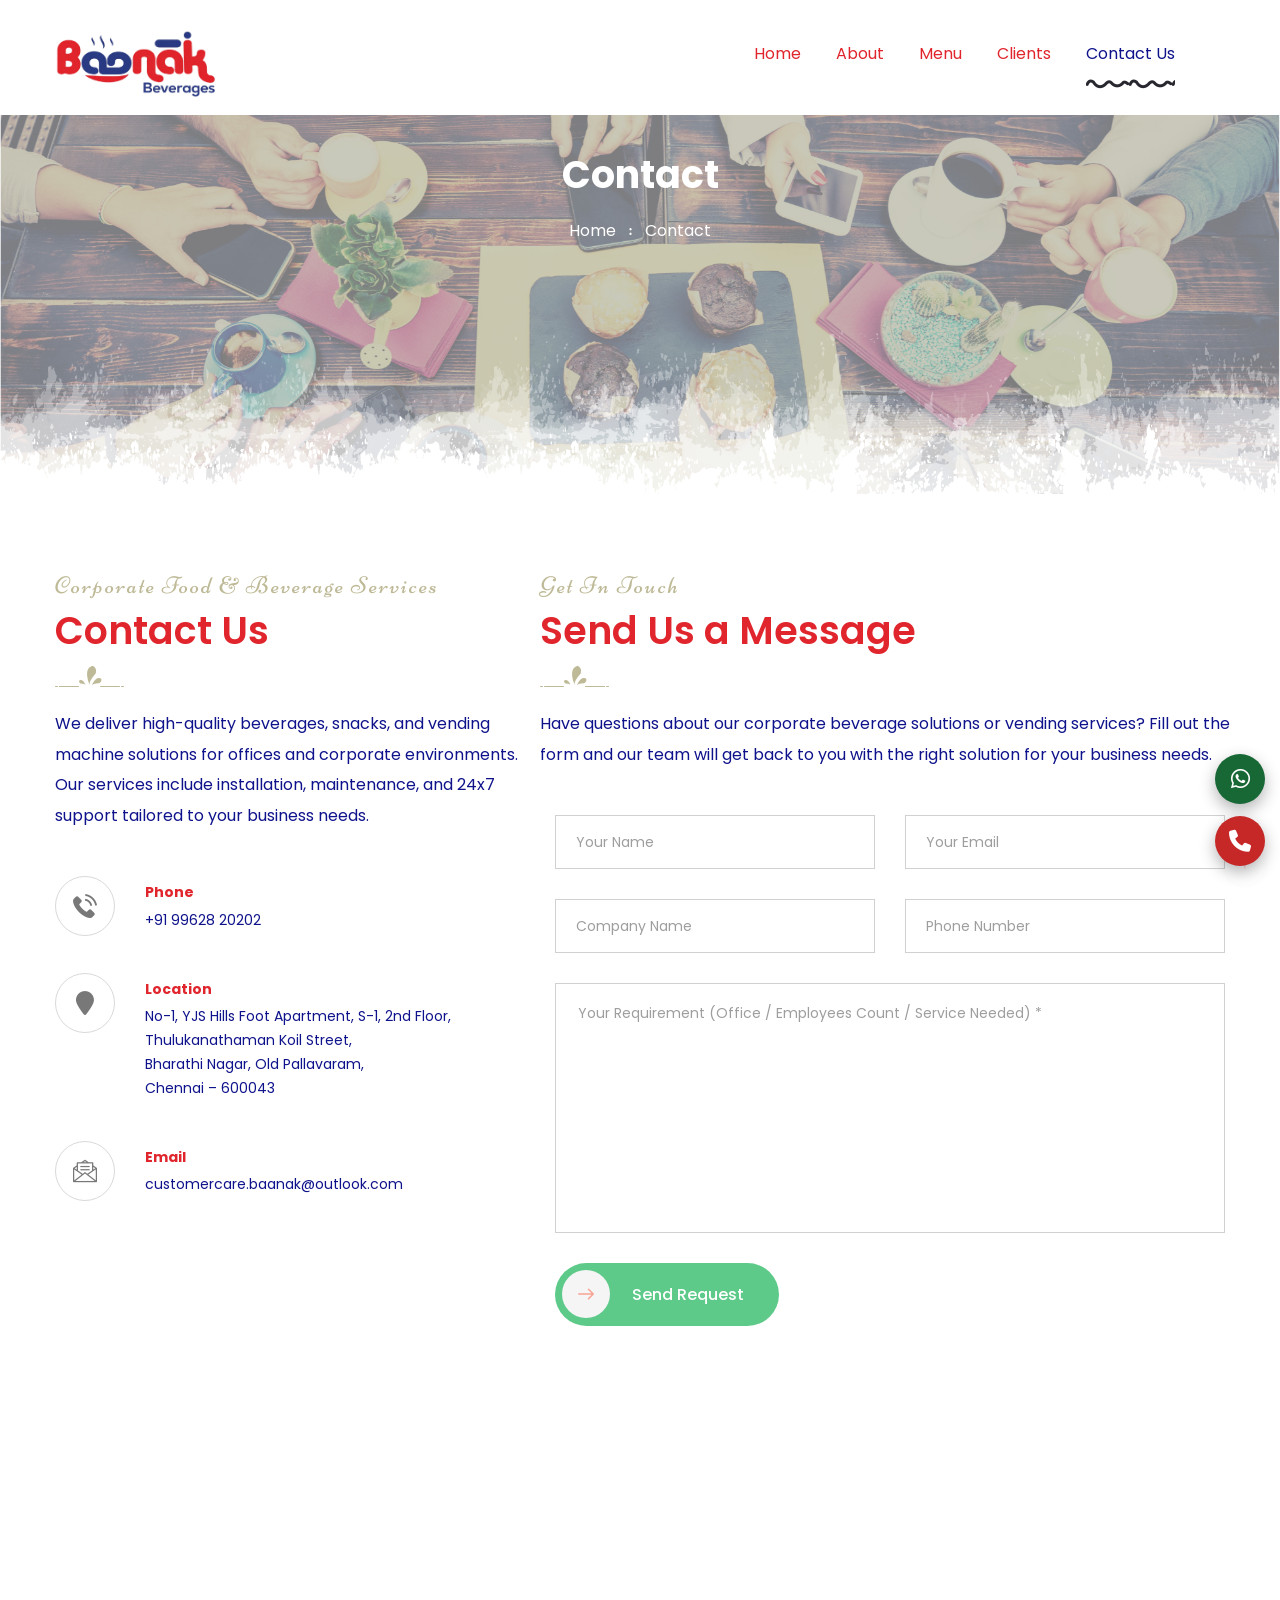
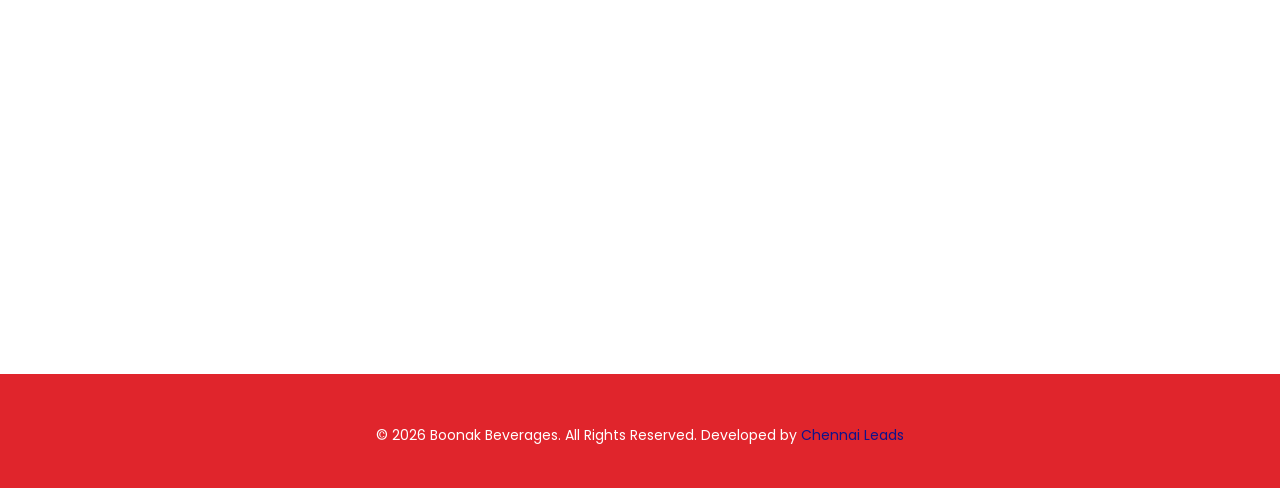
==== contact.html @ d75939b8 "first commit" ====
<!DOCTYPE html>
<html>

<!-- Mirrored from preview.designtone.xyz/html/foodily/contact.html by HTTrack Website Copier/3.x [XR&CO'2014], Thu, 09 Apr 2026 11:08:26 GMT -->
<head>
<meta charset="utf-8">
<title>Boonak Beverages</title>
<!-- Stylesheets -->
<link href="css/bootstrap.css" rel="stylesheet">
<link href="css/style.css" rel="stylesheet">
<link href="css/responsive.css" rel="stylesheet">

<link href="https://fonts.googleapis.com/css2?family=Niconne&amp;family=Poppins:wght@100;200;300;400;500;600;700;800;900&amp;family=Tangerine:wght@400;700&amp;display=swap" rel="stylesheet">

<link rel="shortcut icon" href="images/favicon.ico" type="image/x-icon">
<link rel="icon" href="images/favicon.ico" type="image/x-icon">

<!-- Responsive -->
<meta http-equiv="X-UA-Compatible" content="Boonak Beverages">
<meta name="viewport" content="width=device-width, initial-scale=1.0, maximum-scale=1.0, user-scalable=0">
<link rel="stylesheet" href="https://cdnjs.cloudflare.com/ajax/libs/font-awesome/6.5.0/css/all.min.css">
<!--[if lt IE 9]><script src="https://cdnjs.cloudflare.com/ajax/libs/html5shiv/3.7.3/html5shiv.js"></script><![endif]-->
<!--[if lt IE 9]><script src="js/respond.js"></script><![endif]-->
</head>
<style>
    .floating-contact {
  position: fixed;
  right: 15px;
  top: 90%;
  transform: translateY(-50%);
  z-index: 9999;

  display: flex;
  flex-direction: column;
  align-items: center;
  gap: 12px;
}

/* Buttons */
.contact-btn {
  width: 50px;
  height: 50px;
  border-radius: 50%;
  border: none;
  cursor: pointer;

  display: flex;
  align-items: center;
  justify-content: center;

  color: #fff;
  font-size: 22px;
  box-shadow: 0 6px 16px rgba(0,0,0,0.3);
}

.whatsapp { background: #176835; }
.call { background: #c62828; }

/* Floating Enquiry Box */
.enquiry-float {
  position: fixed;
  right: 20px;
  width: 260px;
  background: #fff;
  padding: 15px;
  border-radius: 10px;
  box-shadow: 0 10px 30px rgba(0,0,0,0.15);
  z-index: 9999;
    display: none;
}
/* Form */
.enquiry-float form h4 {
  margin-bottom: 10px;
  text-align: center;
}

.enquiry-float input,
.enquiry-float textarea {
  width: 100%;
  padding: 8px;
  margin-bottom: 8px;
  border: 1px solid #ccc;
  border-radius: 4px;
}

.enquiry-btn {
  width: 100%;
  background: #e63946;
  color: #fff;
  border: none;
  padding: 10px;
  border-radius: 5px;
  cursor: pointer;
  font-size: 15px;
}

.enquiry-btn:hover {
  background: #c92f3c;
}
	.footer-flex {
    display: flex;
    justify-content: space-between;
    align-items: center;
    flex-wrap: wrap;
}

/* Social icons inline */
.social-list {
    display: flex;
    gap: 12px;
    margin: 0;
    padding: 0;
    list-style: none;
}

/* Mobile responsive */
@media (max-width: 768px) {
    .footer-flex {
        flex-direction: column;
        text-align: center;
        gap: 10px;
    }
}
</style>
<body class="hidden-bar-wrapper">
<div class="floating-contact">

  <!-- WhatsApp -->
  <a href="https://wa.me/919962820202" target="_blank" class="contact-btn whatsapp">
    <i class="fab fa-whatsapp"></i>
  </a>

  <!-- Call -->
  <a href="tel:+919962820202 " class="contact-btn call">
    <i class="fas fa-phone"></i>
  </a>

</div>
<div class="page-wrapper">
 	
    <!-- Preloader -->
    <!-- <div class="preloader"></div> -->
 	
 	<!-- Main Header-->
    <header class="main-header header-style-one">
    	
		<!-- Header Upper -->
        <div class="header-upper">
        	<div class="auto-container clearfix">
            	
				<div class="pull-left logo-box">
					<div class="logo"><a href="index.html"><img src="images/logo1.png" alt=""
						 style="height: 70px;"
						title=""></a></div>
				</div>
				
				<div class="nav-outer clearfix">
					<!--Mobile Navigation Toggler-->
					<div class="mobile-nav-toggler"><span class="icon flaticon-menu"></span></div>
					<!-- Main Menu -->
					<nav class="main-menu navbar-expand-md">
						<div class="navbar-header">
							<!-- Toggle Button -->    	
							<button class="navbar-toggler" type="button" data-toggle="collapse" data-target="#navbarSupportedContent" aria-controls="navbarSupportedContent" aria-expanded="false" aria-label="Toggle navigation">
								<span class="icon-bar"></span>
								<span class="icon-bar"></span>
								<span class="icon-bar"></span>
							</button>
						</div>
						
						<div class="navbar-collapse collapse clearfix" id="navbarSupportedContent">
							<ul class="navigation clearfix">
								<li class=""><a href="index.html">Home</a>
								
								</li>
								<li class=""><a href="about.html">About</a>
									
								</li>
								<li class=""><a href="menu.html">Menu</a>
									
								</li>
								<li class=""><a href="client.html">Clients</a>
									
								</li>
								
								<li class="current"><a href="contact.html">Contact us</a></li>
							</ul>
						</div>
					</nav>
					
					<!-- Main Menu End-->
					<div class="outer-box clearfix">
						
						<!-- Search Btn -->
						<!-- <div class="search-box-btn search-box-outer"><span class="icon fa fa-search"></span></div> -->
						
						<!-- Nav Btn -->
						<!-- <div class="nav-btn navSidebar-button"><span class="icon flaticon-menu-2"></span></div> -->
							
					</div>
				</div>
				
            </div>
        </div>
        <!--End Header Upper-->
        
		<!-- Sticky Header  -->
        <div class="sticky-header">
            <div class="auto-container clearfix">
                <!--Logo-->
                <div class="logo pull-left">
                    <a href="index.html" title=""><img src="images/logo1.png"
						style="height: 50px;" alt="" title=""></a>
                </div>
                <!--Right Col-->
                <div class="pull-right">
                    <!-- Main Menu -->
                    <nav class="main-menu">
                        <!--Keep This Empty / Menu will come through Javascript-->
                    </nav><!-- Main Menu End-->
					
					<!-- Main Menu End-->
					<div class="outer-box clearfix">
						
						<!-- Search Btn -->
						<!-- <div class="search-box-btn search-box-outer"><span class="icon fa fa-search"></span></div> -->
						
						<!-- Nav Btn -->
						<!-- <div class="nav-btn navSidebar-button"><span class="icon flaticon-menu-2"></span></div> -->
						
					</div>
					
                </div>
            </div>
        </div><!-- End Sticky Menu -->
    
		<!-- Mobile Menu  -->
        <div class="mobile-menu">
            <div class="menu-backdrop"></div>
            <div class="close-btn"><span class="icon flaticon-multiply"></span></div>
            
            <nav class="menu-box">
                <div class="nav-logo"><a href="index.html"><img src="images/logo1.png" alt="" title=""></a></div>
                <div class="menu-outer"><!--Here Menu Will Come Automatically Via Javascript / Same Menu as in Header--></div>
            </nav>
        </div><!-- End Mobile Menu -->
	
    </header>
    <!-- End Main Header -->
	
	
	
	<!-- Page Title -->
    <section class="page-title" style="background-image: url(images/b2.png)">
		<div class="pattern-layer" style="background-image: url(images/background/pattern-7.png)"></div>
    	<div class="auto-container">
			<h2>Contact</h2>
			<ul class="page-breadcrumb">
				<li><a href="index.html">home</a></li>
				<li>Contact</li>
			</ul>
        </div>
    </section>
    <!-- End Page Title -->
	
<!-- Contact Page Section -->
<section class="contact-section" id="contact">
    <div class="auto-container">
        
        <!-- Sec Title -->
        <!-- <div class="sec-title centered">
            <div class="title">Get in touch</div>
            <h2>Let’s <span class="theme_color">Connect</span></h2>
            <div class="separate"></div>
            <div class="text">
                Partner with Boonak Beverages for premium corporate food and beverage solutions. 
                We provide vending machines, beverages, snacks, and complete refreshment services 
                to enhance your workplace experience with quality and reliability.
            </div>
        </div> -->

        <div class="row clearfix">

            <!-- Info Column -->
            <div class="title-column col-lg-5 col-md-12 col-sm-12">
                <div class="inner-column">
                    
                    <div class="sec-title">
                        <div class="title">Corporate Food & Beverage Services</div>
                        <h2>Contact Us</h2>
                        <div class="separate"></div>
                        <div class="text">
                            We deliver high-quality beverages, snacks, and vending machine solutions 
                            for offices and corporate environments. Our services include installation, 
                            maintenance, and 24x7 support tailored to your business needs.
                        </div>
                    </div>

                    <ul class="info-list">

                        <li>
                            <span class="icon flaticon-telephone"></span>
                            <strong>Phone</strong>
                            <a href="tel:+919962820202">+91 99628 20202</a>
                        </li>

                        <li>
                            <span class="icon  fa fa-map-marker"></span>
                            <strong>Location</strong>
                            <a href="#">
                                No-1, YJS Hills Foot Apartment, S-1, 2nd Floor,<br>
                                Thulukanathaman Koil Street,<br>
                                Bharathi Nagar, Old Pallavaram,<br>
                                Chennai – 600043
                            </a>
                        </li>

                        <li>
                            <span class="icon flaticon-message"></span>
                            <strong>Email</strong>
                            <a href="mailto:customercare.baanak@outlook.com">
                                customercare.baanak@outlook.com
                            </a>
                        </li>

                    </ul>
                </div>
            </div>

            <!-- Form Column -->
            <div class="form-column col-lg-7 col-md-12 col-sm-12">
                <div class="inner-column">
                    
                    <div class="contact-form">
                        <form method="post" action="#" id="contact-form">
                            <div class="row clearfix">
                                 <div class="sec-title">
    <div class="title">Get in Touch</div>
    <h2>Send Us a Message</h2>
    <div class="separate"></div>
    <div class="text">
        Have questions about our corporate beverage solutions or vending services? 
        Fill out the form and our team will get back to you with the right solution 
        for your business needs.
    </div>
</div>
                                
                                <div class="col-lg-6 col-md-6 col-sm-12 form-group">
                                    <input type="text" name="username" placeholder="Your Name" required>
                                </div>
                                
                                <div class="col-lg-6 col-md-6 col-sm-12 form-group">
                                    <input type="email" name="email" placeholder="Your Email" required>
                                </div>

                                <div class="col-lg-6 col-md-6 col-sm-12 form-group">
                                    <input type="text" name="company" placeholder="Company Name">
                                </div>

                                <div class="col-lg-6 col-md-6 col-sm-12 form-group">
                                    <input type="text" name="phone" placeholder="Phone Number">
                                </div>
                                <div class="col-lg-12 col-md-12 col-sm-12 form-group">
                                    <textarea name="message" placeholder="Your Requirement (Office / Employees Count / Service Needed) *"></textarea>
                                </div>
                                <div class="col-lg-12 col-md-12 col-sm-12 form-group">
                                    <button class="theme-btn btn-style-four clearfix">
                                        <span class="icon flaticon-arrow-pointing-to-right"></span>
                                        Send Request
                                    </button>
                                </div>
                                
                            </div>
                        </form>
                    </div>

                </div>
            </div>

        </div>
    </div>
</section>
<!-- End Contact Page Section -->
	<!-- Map Section -->
	<section class="contact-map-section">
		<div class="auto-container">
			<!-- Map Boxed -->
			<div class="map-boxed">
				<!--Map Outer-->
				<div class="map-outer">
<iframe src="https://www.google.com/maps/embed?pb=!1m18!1m12!1m3!1d3888.094771220414!2d80.15531687507638!3d12.965787187349052!2m3!1f0!2f0!3f0!3m2!1i1024!2i768!4f13.1!3m3!1m2!1s0x3a525f004f7a8645%3A0xdd3b87d4da1473db!2sYJS%20Foot%20Hills!5e0!3m2!1sen!2sin!4v1775739460898!5m2!1sen!2sin" width="600" height="450" style="border:0;" allowfullscreen="" loading="lazy" referrerpolicy="no-referrer-when-downgrade"></iframe>				</div>
			</div>
		</div>
	</section>
	<!-- End Map Section -->
	
	
	
	<!-- Main Footer -->
    <footer class="main-footer">
    
    <!-- <div class="pattern-layer-one" style="background-image: url(images/resource/footer-pattern-1.png)"></div>
    <div class="pattern-layer-two" style="background-image: url(images/resource/footer-pattern-2.png)"></div>
    <div class="pattern-layer-three" style="background-image: url(images/background/pattern-6.png)"></div> -->

    <div class="auto-container">
        
        <div class="widgets-section">

            <div class="footer-bottom">

                <div class="footer-flex">

                    <!-- Left Side -->
                    <div style="text-align: center; width: 100%; padding: 15px 0; color: white;" >
    &copy; <span id="year"></span> Boonak Beverages. All Rights Reserved. Developed by 
    <a href="https://chennaileads.com/" target="_blank" style="color: #0f138b; text-decoration: none;">
        Chennai Leads
    </a>
</div>

                    <!-- Right Side -->
                    <!-- <div class="social-widget">
                        <ul class="social-list">
                            <li ><a href="#"><span class="icon fa fa-facebook"></span></a></li>
                            <li><a href="#"><span class="icon fa fa-twitter"></span></a></li>
                            <li><a href="#"><span class="icon fa fa-instagram"></span></a></li>
                            <li><a href="#"><span class="icon fa fa-dribbble"></span></a></li>
                        </ul>
                    </div> -->

                </div>

            </div>

        </div>
        
    </div>
</footer>
<script>
  document.getElementById("year").textContent = new Date().getFullYear();
</script>
	<!-- End Main Footer -->
	
</div>
<!--End pagewrapper-->



<!--Scroll to top-->
<div class="scroll-to-top scroll-to-target" data-target="html"><span class="fa fa-arrow-up"></span></div>

<script src="js/jquery.js"></script>
<script src="js/popper.min.js"></script>
<script src="js/bootstrap.min.js"></script>
<script src="js/jquery.fancybox.js"></script>
<script src="js/appear.js"></script>
<script src="js/parallax.min.js"></script>
<script src="js/tilt.jquery.min.js"></script>
<script src="js/jquery.paroller.min.js"></script>
<script src="js/owl.js"></script>
<script src="js/wow.js"></script>
<script src="js/validate.js"></script>
<script src="js/nav-tool.js"></script>
<script src="js/jquery-ui.js"></script>
<script src="js/script.js"></script>
  <script>
  const toggleBtn = document.getElementById("callToggle");
  const enquiryBox = document.getElementById("enquiryBox");

  toggleBtn.addEventListener("click", () => {
    enquiryBox.style.display =
      enquiryBox.style.display === "block" ? "none" : "block";
  });

  document.addEventListener("click", (e) => {
    if (!e.target.closest(".floating-contact")) {
      enquiryBox.style.display = "none";
    }
  });
  toggleBtn.addEventListener("click", () => {
  enquiryBox.classList.toggle("show");
});
</script>
</body>

<!-- Mirrored from preview.designtone.xyz/html/foodily/contact.html by HTTrack Website Copier/3.x [XR&CO'2014], Thu, 09 Apr 2026 11:08:26 GMT -->
</html>
---- css/style.css ----
/* Foodily HTML Template */

/* Import Files */

@import url('global.css');
@import url('header.css');
@import url('font-awesome.css');
@import url('flaticon.css');
@import url('animate.css');
@import url('owl.css');
@import url('animation.css');
@import url('jquery-ui.css');
@import url('jquery.fancybox.min.css');
@import url('jquery.mCustomScrollbar.min.css');

/*** 

====================================================================
	Search Popup
====================================================================

***/


.search-popup{
	position: fixed;
	left: 0;
	top: 0;
	height: 100vh;
	width: 100%;
	z-index: 99999;
	margin-top: -540px;
	transform: translateY(-100%);
	background-color: rgba(0,0,0,0.90);
    -webkit-transition: all 500ms cubic-bezier(0.860, 0.000, 0.070, 1.000);
    -moz-transition: all 500ms cubic-bezier(0.860, 0.000, 0.070, 1.000);
    -o-transition: all 500ms cubic-bezier(0.860, 0.000, 0.070, 1.000);
    transition: all 1500ms cubic-bezier(0.860, 0.000, 0.070, 1.000);
    -webkit-transition-timing-function: cubic-bezier(0.860, 0.000, 0.070, 1.000);
    -moz-transition-timing-function: cubic-bezier(0.860, 0.000, 0.070, 1.000);
    -o-transition-timing-function: cubic-bezier(0.860, 0.000, 0.070, 1.000);
    transition-timing-function: cubic-bezier(0.860, 0.000, 0.070, 1.000);
}

.sidenav-bar-visible .search-popup{
	width: 80%;
}

.search-popup:before{
	position: absolute;
	left: 0;
	top: 100%;
	width: 100%;
	height: 560px;
	background-image: url(../images/icons/waves-shape.png);
	background-repeat: no-repeat;
	background-position: center;
	background-size: cover;
	margin-top: 0px;
	content: "";
}

.search-active .search-popup{
	transform: translateY(0%);
	margin-top: 0;
}

.search-popup .close-search{
	position: absolute;
	left: 0;
	right: 0;
	top: 75%;
	margin: 0 auto;
	margin-top: -200px;
	border-radius: 50%;
	text-align: center;
	background-color: #E0252C;
	width: 70px;
	cursor:pointer;
	box-shadow: 0 0 10px rgba(0,0,0,0.05);
	border-bottom: 3px solid #ffffff;
	-webkit-transition: all 500ms ease;
	-moz-transition: all 500ms ease;
	-ms-transition: all 500ms ease;
	-o-transition: all 500ms ease;
	transition: all 500ms ease;
	opacity: 0;
	visibility: hidden;
}

.search-popup .close-search span{
	position: relative;
	display: block;
	height: 70px;
	width: 70px;
	font-size: 30px;
	line-height: 70px;
	color: #ffffff;
}

.search-active .search-popup .close-search{
	visibility: visible;
	opacity: 1;
	top: 50%;
	-webkit-transition-delay: 1500ms;
	-moz-transition-delay: 1500ms;
	-ms-transition-delay: 1500ms;
	-o-transition-delay: 1500ms;
	transition-delay: 1500ms;
}

.search-popup form{
	position: absolute;
	max-width: 700px;
	top: 50%;
	left: 15px;
	right: 15px;
	margin:-35px auto 0;
	transform: scaleX(0);
	transform-origin: center;
	background-color: #111111;
	-webkit-transition: all 300ms ease;
	-moz-transition: all 300ms ease;
	-ms-transition: all 300ms ease;
	-o-transition: all 300ms ease;
	transition: all 300ms ease;
}

.search-active .search-popup form{
	transform: scaleX(1);
	-webkit-transition-delay: 1200ms;
	-moz-transition-delay: 1200ms;
	-ms-transition-delay: 1200ms;
	-o-transition-delay: 1200ms;
	transition-delay: 1200ms;
}

.search-popup .form-group{
	position:relative;
	margin:0px;	
	overflow: hidden;
}

.search-popup .form-group input[type="text"],
.search-popup .form-group input[type="search"]{
	position:relative;
	display:block;
	font-size:18px;
	line-height: 50px;
	color:#000000;
	height:70px;
	width:100%;
	padding: 10px 30px;
	background-color: #ffffff;
	-webkit-transition:all 500ms ease;
	-moz-transition:all 500ms ease;
	-ms-transition:all 500ms ease;
	-o-transition:all 500ms ease;
	transition:all 500ms ease;
	font-weight:500;
	text-transform:capitalize;
}

.search-popup .form-group input[type="submit"],
.search-popup .form-group button{
	position:absolute;
	right:30px;
	top:0px;
	height:70px;
	line-height: 70px;
	background: transparent;
	text-align:center;
	font-size:24px;
	color:#000000;
	padding: 0;
	cursor:pointer;
	-webkit-transition:all 500ms ease;
	-moz-transition:all 500ms ease;
	-ms-transition:all 500ms ease;
	-o-transition:all 500ms ease;
	transition:all 500ms ease;
}

.search-popup .form-group input[type="submit"]:hover,
.search-popup .form-group button:hover{
	color: #000000;
}

.search-popup input::placeholder,
.search-popup textarea::placeholder{
	color:#000000;
}

.search-popup .close-search.style-two{
	position: absolute;
	right: 25px;
	left: auto;
	color:#ffffff;
	width:auto;
	height:auto;
	top:25px;
	margin:0px;
	border:none;
	background:none !important;
	box-shadow:none !important;
	-webkit-transition:all 500ms ease;
	-moz-transition:all 500ms ease;
	-ms-transition:all 500ms ease;
	-o-transition:all 500ms ease;
	transition:all 500ms ease;
}

.search-popup .close-search.style-two span{
	font-size:20px;
	color:#ffffff;
}

/*** 

====================================================================
	Banner Section
====================================================================

***/

.banner-section{
	position:relative;
	overflow:hidden;
}

.banner-section .pattern-layer{
	position:absolute;
	left:0px;
	bottom:0px;
	width:100%;
	height:164px;
	z-index:2;
	background-repeat:repeat-x;
}

.banner-section .slide{
	position:relative;
	overflow:hidden;
	padding-top:150px;
	padding-bottom:0px;
	/* background-color:#ceba20; */
		background-image: url(/images/slider2.png);

}

.banner-section .slide.style-two{
		/* background-color:#a79bac; */
	/* background-image: url(/images/slider1.png); */
}

.banner-section .icon-layer-one{
	position: absolute;
    right: 0px;
    top: 0px;
    width: 312px;
    height: 274px;
	opacity:0;
	transform: translateX(300px);
    background-position: center bottom;
    background-repeat: no-repeat;
	background-size:cover;
	transition: all 900ms ease;
    -moz-transition: all 900ms ease;
    -webkit-transition: all 900ms ease;
    -ms-transition: all 900ms ease;
    -o-transition: all 900ms ease;
}

.banner-section .active .icon-layer-one{
	opacity:1;
	transform: translateX(0px);
}

.banner-section .icon-layer-two{
	position: absolute;
    left: 50px;
    bottom: 100px;
    width: 300px;
    height: 285px;
	opacity:0;
	transform: translateX(-300px);
    background-position: center bottom;
    background-repeat: no-repeat;
	transition: all 900ms ease;
    -moz-transition: all 900ms ease;
    -webkit-transition: all 900ms ease;
    -ms-transition: all 900ms ease;
    -o-transition: all 900ms ease;
}

.banner-section .active .icon-layer-two{
	opacity:1;
	transform: translateX(0px);
	transition-delay: 500ms;
}

.banner-section .icon-layer-three{
	position: absolute;
    right: 0px;
    top: -50px;
    width: 177px;
    height: 213px;
	opacity:0;
	transform: translateX(-300px);
    background-position: center bottom;
    background-repeat: no-repeat;
	background-size:cover;
	transition: all 900ms ease;
    -moz-transition: all 900ms ease;
    -webkit-transition: all 900ms ease;
    -ms-transition: all 900ms ease;
    -o-transition: all 900ms ease;
}

.banner-section .active .icon-layer-three{
	opacity:1;
	transform: translateX(0px);
	transition-delay: 500ms;
}

.banner-section .content-column{
	position:relative;
}

.banner-section .content-column .inner-column{
	position:relative;
	padding-top:50px;
}

.banner-section .content-column h1{
	position:relative;
	color:#ffffff;
	font-weight:400;
	line-height:1.1em;
	opacity: 0;
	transform: scaleY(0);
	transform-origin: top;
	font-family: 'LillyBelle';
	-webkit-transition: all 1000ms ease;
	-moz-transition: all 100ms ease;
	-ms-transition: all 1000ms ease;
	-o-transition: all 1000ms ease;
	transition: all 1000ms ease;
}

.banner-section .content-column h1 .first-letter{
	display:block;
}

.banner-section .content-column h1 .second-letter{
	display:block;
}

.banner-section .active .content-column h1{
	opacity: 1;
	transform: scaleY(1);
	-webkit-transition-delay: 600ms;
	-moz-transition-delay: 600ms;
	-ms-transition-delay: 600ms;
	-o-transition-delay: 600ms;
	transition-delay: 600ms;
}

.banner-section .content-column .text{
	color:#ffffff;
	font-size:14px;
	margin-top:20px;
	margin-bottom:30px;
	font-weight:400;
	opacity: 0;
	transform: scaleY(0);
	transform-origin: top;
	-webkit-transition: all 1000ms ease;
	-moz-transition: all 100ms ease;
	-ms-transition: all 1000ms ease;
	-o-transition: all 1000ms ease;
	transition: all 1000ms ease;
}

.banner-section .active .content-column .text{
	opacity: 1;
	transform: scaleY(1);
	-webkit-transition-delay: 900ms;
	-moz-transition-delay: 900ms;
	-ms-transition-delay: 900ms;
	-o-transition-delay: 900ms;
	transition-delay: 900ms;
}

.banner-section .content-column .btns-box{
	margin-top:35px;
	opacity: 0;
	margin-bottom:90px;
	transform: scaleY(0);
	transform-origin: top;
	-webkit-transition: all 1000ms ease;
	-moz-transition: all 100ms ease;
	-ms-transition: all 1000ms ease;
	-o-transition: all 1000ms ease;
	transition: all 1000ms ease;
}

.banner-section .active .content-column .btns-box{
	opacity: 1;
	transform: scaleY(1);
	-webkit-transition-delay: 1200ms;
	-moz-transition-delay: 1200ms;
	-ms-transition-delay: 1200ms;
	-o-transition-delay: 1200ms;
	transition-delay: 1200ms;
}

.banner-section .content-column .theme-btn{
	margin-right:15px;
}

.banner-section .content-column .icons-box{
	position:relative;
	opacity:0;
	transform: scaleY(0);
	transform-origin: top;
	-webkit-transition: all 1000ms ease;
	-moz-transition: all 100ms ease;
	-ms-transition: all 1000ms ease;
	-o-transition: all 1000ms ease;
	transition: all 1000ms ease;
}

.banner-section .content-column .icons-box img{
	position:relative;
	width:auto;
}

.banner-section .active .content-column .icons-box{
	opacity: 1;
	transform: scaleY(1);
	-webkit-transition-delay: 1500ms;
	-moz-transition-delay: 1500ms;
	-ms-transition-delay: 1500ms;
	-o-transition-delay: 1500ms;
	transition-delay: 1500ms;
}

.banner-section .image-column{
	position:relative;
}

.banner-section .image-column .inner-column{
	position:relative;
}

.banner-section .image-column .image{
	position:relative;
}

.banner-section .image-column .image img{
	/* max-width:inherit;
	width:auto; */
}

.banner-section .owl-dots{
	display: block;
	position: absolute;
	left: 0px;
	right: 0px;
	bottom: 140px;
	text-align:center;
	counter-reset:slides-num;
}

.banner-section .owl-dots .owl-dot{
	position:relative;
	display: inline-block;
	vertical-align: top;
	margin-left:28px;
	counter-increment: slides-num;
}

.banner-section .owl-dots .owl-dot span{
	position: relative;
	content:"0" counter(slides-num) "";
	display: block;
	font-size: 18px;
	font-weight: 600;
	color: #f6f0c8;
	opacity:0.30;
	padding-bottom:5px;
	-webkit-transition:all 0.3s ease;
	-moz-transition:all 0.3s ease;
	-ms-transition:all 0.3s ease;
	-o-transition:all 0.3s ease;
	transition:all 0.3s ease;
	font-family: 'LillyBelle';
}

.banner-section .owl-dots .owl-dot:after{
	position:absolute;
	content:'/';
	right:-17px;
	top:-1px;
	color:#d6d1ad;
	-webkit-transition:all 0.3s ease;
	-moz-transition:all 0.3s ease;
	-ms-transition:all 0.3s ease;
	-o-transition:all 0.3s ease;
	transition:all 0.3s ease;
}

.banner-section .owl-dots .owl-dot:last-child::after{
	display:none;
}

.banner-section .owl-dots .owl-dot span:before{
	position: relative;
	content:"0" counter(slides-num) "";
}

.banner-section .owl-dots .owl-dot:hover span,
.banner-section .owl-dots .owl-dot.active span{
	color: #ffffff;
	opacity:1;
}

.banner-section .owl-nav{
	position:absolute;
	left:0px;
	top:50%;
	z-index:99999;
	width:100%;
	opacity:0;
	margin-top:-10px;
	transition:all 0.3s ease;
	-moz-transition:all 0.3s ease;
	-webkit-transition:all 0.3s ease;
	-ms-transition:all 0.3s ease;
	-o-transition:all 0.3s ease;
}

.banner-section:hover .owl-nav{
	opacity:1;
}

.banner-section .owl-nav .owl-prev{
	position:absolute;
	left:20px;
	width:60px;
	height:60px;
	color:#ffffff;
	line-height:56px;
	font-size:24px;
	text-align:center;
	border-radius:50px;
	transition:all 500ms ease;
	-moz-transition:all 500ms ease;
	-webkit-transition:all 500ms ease;
	-ms-transition:all 500ms ease;
	-o-transition:all 500ms ease;
	border:2px solid rgba(255,255,255,0.60);
}

.banner-section .owl-nav .owl-next{
	position:absolute;
	right:20px;
	color:#ffffff;
	font-size:24px;
	width:60px;
	height:60px;
	color:#ffffff;
	line-height:56px;
	border-radius:50px;
	text-align:center;
	transition:all 500ms ease;
	-moz-transition:all 500ms ease;
	-webkit-transition:all 500ms ease;
	-ms-transition:all 500ms ease;
	-o-transition:all 500ms ease;
	border:2px solid rgba(255,255,255,0.60);
}

.banner-section .owl-nav .owl-prev:hover,
.banner-section .owl-nav .owl-next:hover{
	color:#222222;
	border-color:#ffffff;
	background-color:#ffffff;
}

/*** 

====================================================================
	Banner Section Two
====================================================================

***/

.banner-section-two{
	position:relative;
	overflow:hidden;
	background: #000000;
	background: -webkit-linear-gradient(to right, #000000 0%, #5F281C 75%);
	background: -moz-linear-gradient(to right, #000000 0%, #5F281C 75%);
	background: linear-gradient(to right, #000000 0%, #5F281C 75%);
}

.banner-section-two .pattern-layer{
	position:absolute;
	left:0px;
	bottom:0px;
	width:100%;
	height:164px;
	z-index:1;
	background-repeat:repeat-x;
}

.banner-section-two .slide{
	position:relative;
	overflow:hidden;
	padding-top:190px;
	padding-bottom:200px;
}

.banner-section-two .shadow-layer{
	position:absolute;
	right:0px;
	bottom:0px;
	width:100%;
	height:100%;
	z-index:1;
	background-position:right bottom;
	background-repeat:no-repeat;
}

.banner-section-two .slide-middle-text{
	position:absolute;
	left:130px;
	right:0px;
	opacity:0.03;
	color:#ffffff;
	line-height:1em;
	font-size:500px; 
	text-align:center;
	font-family: 'LillyBelle';
}

.banner-section-two .icon-layer-one{
	position: absolute;
    left: 0px;
    top: 140px;
    width: 213px;
    height: 178px;
	opacity:0;
	transform: translateX(-300px);
    background-position: center bottom;
    background-repeat: no-repeat;
	background-size:cover;
	transition: all 900ms ease;
    -moz-transition: all 900ms ease;
    -webkit-transition: all 900ms ease;
    -ms-transition: all 900ms ease;
    -o-transition: all 900ms ease;
}

.banner-section-two .active .icon-layer-one{
	opacity:1;
	transform: translateX(0px);
}

.banner-section-two .icon-layer-two{
	position: absolute;
    right: 50px;
    bottom: -150px;
    width: 256px;
    height: 483px;
	opacity:0;
	transform: translateX(300px);
    background-position: center bottom;
    background-repeat: no-repeat;
	background-size:cover;
	transition: all 900ms ease;
    -moz-transition: all 900ms ease;
    -webkit-transition: all 900ms ease;
    -ms-transition: all 900ms ease;
    -o-transition: all 900ms ease;
}

.banner-section-two .active .icon-layer-two{
	opacity:1;
	transform: translateX(0px);
	transition-delay: 500ms;
}

.banner-section-two .content-column{
	position:relative;
	z-index:2;
}

.banner-section-two .content-column .inner-column{
	position:relative;
	padding-top:170px;
}

.banner-section-two .content-column .title{
	position:relative;
	color:#ffffff;
	font-weight:400;
	opacity: 0;
	font-size:24px;
	margin-bottom:20px;
	letter-spacing:6px;
	transform: scaleY(0);
	transform-origin: top;
	font-family: 'Niconne', cursive;
	-webkit-transition: all 1000ms ease;
	-moz-transition: all 100ms ease;
	-ms-transition: all 1000ms ease;
	-o-transition: all 1000ms ease;
	transition: all 1000ms ease;
}

.banner-section-two .active .content-column .title{
	opacity: 1;
	transform: scaleY(1);
	-webkit-transition-delay: 300ms;
	-moz-transition-delay: 300ms;
	-ms-transition-delay: 300ms;
	-o-transition-delay: 300ms;
	transition-delay: 300ms;
}

.banner-section-two .content-column h1{
	position:relative;
	color:#ffffff;
	font-weight:600;
	line-height:1em;
	opacity: 0;
	font-size:72px;
	padding-bottom:30px;
	transform: scaleY(0);
	transform-origin: top;
	text-transform:uppercase;
	font-family: 'Poppins', sans-serif;
	-webkit-transition: all 1000ms ease;
	-moz-transition: all 100ms ease;
	-ms-transition: all 1000ms ease;
	-o-transition: all 1000ms ease;
	transition: all 1000ms ease;
}

.banner-section-two .content-column h1:before{
	position:absolute;
	content:'';
	left:0px;
	bottom:0px;
	width:70px;
	height:5px;
	background-color:#ffffff;
}

.banner-section-two .active .content-column h1{
	opacity: 1;
	transform: scaleY(1);
	-webkit-transition-delay: 600ms;
	-moz-transition-delay: 600ms;
	-ms-transition-delay: 600ms;
	-o-transition-delay: 600ms;
	transition-delay: 600ms;
}

.banner-section-two .content-column .text{
	color:#ffffff;
	font-size:16px;
	margin-top:20px;
	margin-bottom:30px;
	font-weight:400;
	opacity: 0;
	transform: scaleY(0);
	transform-origin: top;
	-webkit-transition: all 1000ms ease;
	-moz-transition: all 100ms ease;
	-ms-transition: all 1000ms ease;
	-o-transition: all 1000ms ease;
	transition: all 1000ms ease;
}

.banner-section-two .active .content-column .text{
	opacity: 1;
	transform: scaleY(1);
	-webkit-transition-delay: 900ms;
	-moz-transition-delay: 900ms;
	-ms-transition-delay: 900ms;
	-o-transition-delay: 900ms;
	transition-delay: 900ms;
}

.banner-section-two .content-column .btns-box{
	margin-top:35px;
	opacity: 0;
	margin-bottom:90px;
	transform: scaleY(0);
	transform-origin: top;
	-webkit-transition: all 1000ms ease;
	-moz-transition: all 100ms ease;
	-ms-transition: all 1000ms ease;
	-o-transition: all 1000ms ease;
	transition: all 1000ms ease;
}

.banner-section-two .active .content-column .btns-box{
	opacity: 1;
	transform: scaleY(1);
	-webkit-transition-delay: 1200ms;
	-moz-transition-delay: 1200ms;
	-ms-transition-delay: 1200ms;
	-o-transition-delay: 1200ms;
	transition-delay: 1200ms;
}

.banner-section-two .content-column .theme-btn{
	margin-right:15px;
}

.banner-section-two .content-column .icons-box{
	position:relative;
	opacity:0;
	transform: scaleY(0);
	transform-origin: top;
	-webkit-transition: all 1000ms ease;
	-moz-transition: all 100ms ease;
	-ms-transition: all 1000ms ease;
	-o-transition: all 1000ms ease;
	transition: all 1000ms ease;
}

.banner-section-two .content-column .icons-box img{
	position:relative;
	width:auto;
}

.banner-section-two .active .content-column .icons-box{
	opacity: 1;
	transform: scaleY(1);
	-webkit-transition-delay: 1500ms;
	-moz-transition-delay: 1500ms;
	-ms-transition-delay: 1500ms;
	-o-transition-delay: 1500ms;
	transition-delay: 1500ms;
}

.banner-section-two .image-column{
	position:relative;
	z-index:2;
}

.banner-section-two .image-column .inner-column{
	position:relative;
}

.banner-section-two .image-column .image{
	position:relative;
}

.banner-section-two .image-column .image img{
	max-width:inherit;
	width:auto;
}

.banner-section-two .owl-dots{
	display: block;
	position: absolute;
	left: 0px;
	right: 0px;
	bottom: 140px;
	text-align:center;
	counter-reset:slides-num;
}

.banner-section-two .owl-dots .owl-dot{
	position:relative;
	display: inline-block;
	vertical-align: top;
	margin-left:28px;
	counter-increment: slides-num;
}

.banner-section-two .owl-dots .owl-dot span{
	position: relative;
	content:"0" counter(slides-num) "";
	display: block;
	font-size: 18px;
	font-weight: 600;
	color: #f6f0c8;
	opacity:0.30;
	padding-bottom:5px;
	-webkit-transition:all 0.3s ease;
	-moz-transition:all 0.3s ease;
	-ms-transition:all 0.3s ease;
	-o-transition:all 0.3s ease;
	transition:all 0.3s ease;
	font-family: 'LillyBelle';
}

.banner-section-two .owl-dots .owl-dot:after{
	position:absolute;
	content:'/';
	right:-17px;
	top:-1px;
	color:#d6d1ad;
	-webkit-transition:all 0.3s ease;
	-moz-transition:all 0.3s ease;
	-ms-transition:all 0.3s ease;
	-o-transition:all 0.3s ease;
	transition:all 0.3s ease;
}

.banner-section-two .owl-dots .owl-dot:last-child::after{
	display:none;
}

.banner-section-two .owl-dots .owl-dot span:before{
	position: relative;
	content:"0" counter(slides-num) "";
}

.banner-section-two .owl-dots .owl-dot:hover span,
.banner-section-two .owl-dots .owl-dot.active span{
	color: #ffffff;
	opacity:1;
}

.banner-section-two .owl-nav{
	position:absolute;
	left:0px;
	top:50%;
	z-index:99999;
	width:100%;
	opacity:0;
	margin-top:-10px;
	transition:all 0.3s ease;
	-moz-transition:all 0.3s ease;
	-webkit-transition:all 0.3s ease;
	-ms-transition:all 0.3s ease;
	-o-transition:all 0.3s ease;
}

.banner-section-two:hover .owl-nav{
	opacity:1;
}

.banner-section-two .owl-nav .owl-prev{
	position:absolute;
	left:20px;
	width:60px;
	height:60px;
	color:#ffffff;
	line-height:56px;
	font-size:24px;
	text-align:center;
	border-radius:50px;
	transition:all 500ms ease;
	-moz-transition:all 500ms ease;
	-webkit-transition:all 500ms ease;
	-ms-transition:all 500ms ease;
	-o-transition:all 500ms ease;
	border:2px solid rgba(255,255,255,0.60);
}

.banner-section-two .owl-nav .owl-next{
	position:absolute;
	right:20px;
	color:#ffffff;
	font-size:24px;
	width:60px;
	height:60px;
	color:#ffffff;
	line-height:56px;
	border-radius:50px;
	text-align:center;
	transition:all 500ms ease;
	-moz-transition:all 500ms ease;
	-webkit-transition:all 500ms ease;
	-ms-transition:all 500ms ease;
	-o-transition:all 500ms ease;
	border:2px solid rgba(255,255,255,0.60);
}

.banner-section-two .owl-nav .owl-prev:hover,
.banner-section-two .owl-nav .owl-next:hover{
	color:#222222;
	border-color:#ffffff;
	background-color:#ffffff;
}

/*** 

====================================================================
	Banner Section Three
====================================================================

***/

.banner-section-three{
	position:relative;
	overflow:hidden;
}

.banner-section-three .slide{
	position:relative;
	overflow:hidden;
	padding-top:220px;
	padding-bottom:220px;
	background-size:cover;
}

.banner-section-three .content-box{
	position:relative;
	max-width:475px;
}

.banner-section-three .content-box .box-inner{
	position:relative;
	padding:50px 50px;
	border-radius:4px;
	background-color:#ffffff;
}

.banner-section-three .content-box .category{
	position:relative;
	color:#ffffff;
	font-size:12px;
	padding:1px 22px;
	border-radius:8px;
	display:inline-block;
	background-color:#91ad41;
	text-transform:uppercase;
}

.banner-section-three .content-box h3{
	margin-top:15px;
	font-weight:600;
	margin-bottom:15px;
}

.banner-section-three .content-box h3 a{
	position:relative;
	color:#E0252C;
	-webkit-transition: all 300ms ease;
    -ms-transition: all 300ms ease;
    -o-transition: all 300ms ease;
    -moz-transition: all 300ms ease;
    transition: all 300ms ease;
}

.banner-section-three .content-box h3 a:hover{
	color:#91ad41;
}

.banner-section-three .content-box .post-info{
	position:relative;
}

.banner-section-three .content-box .post-info li{
	position:relative;
	padding:0px 5px;
	margin-right:12px;
	color:#0f138b;
	font-size:12px;
	display:inline-block;
}

.banner-section-three .content-box .post-info li:before{
	position:absolute;
	content:'';
	right:-10px;
	top:8px;
	width:6px;
	height:6px;
	border-radius:50px;
	background-color:#f7eee2;
}

.banner-section-three .content-box .post-info li:last-child::before{
	display:none;
}

.banner-section-three .content-box .post-info li a{
	position:relative;
	color:#0f138b;
	-webkit-transition: all 300ms ease;
    -ms-transition: all 300ms ease;
    -o-transition: all 300ms ease;
    -moz-transition: all 300ms ease;
    transition: all 300ms ease;
}

.banner-section-three .owl-nav,
.banner-section-three .owl-dots{
	display: none;
}

/*** 

====================================================================
	Juice Section
====================================================================

***/

.juice-section{
	position:relative;
	padding:100px 0px 0px;
}

.juice-section .section-text{
	position:absolute;
	left:0px;
	top:220px;
	right:0px;
	opacity:0.70;
	text-align:center;
	color:#fafafa;
	font-size:400px;
	line-height:1em;
	font-family: 'LillyBelle';
}

.juice-section .pattern-layer{
	position:absolute;
	left:0px;
	top:-150px;
	width:100%;
	height:850px;
	background-repeat:no-repeat;
}

.juice-section .pattern-layer-two{
	position:absolute;
	right:0px;
	top:50px;
	width:303px;
	height:643px;
	background-repeat:no-repeat;
}

.juice-section .image-column{
	position:relative;
}

.juice-section .image-column .inner-column{
	position:relative;
	margin-left:-120px;
}

.juice-section .image-column .image{
	position:relative;
}

.juice-section .image-column .image img{
	width:100%;
	display:block;
}

.juice-section .content-column{
	position:relative;
}

.juice-section .content-column .inner-column{
	position:relative;
	padding-top:10px;
}

.juice-section .content-column .sec-title{
	margin-bottom:25px;
}

/*** 

====================================================================
	Beverage Section
====================================================================

***/

.beverage-section{
	position:relative;
	padding:100px 0px 130px;
}

.beverage-section .icon-layer{
	position:absolute;
	left:0px;
	top:100px;
	width:224px;
	height:270px;
	background-repeat:no-repeat;
}

.beverage-block{
	position:relative;
	margin-bottom:30px;
}

.beverage-block .inner-box{
	position:relative;
}

.beverage-block .inner-box .image{
	position:relative;
	border-radius:8px;
	overflow:hidden;
	background-color:#beb996;
}

.beverage-block .inner-box .image img{
	position:relative;
	width:100%;
	display:block;
	transition:all 500ms ease;
	-moz-transition:all 500ms ease;
	-webkit-transition:all 500ms ease;
	-ms-transition:all 500ms ease;
	-o-transition:all 500ms ease;
}

.beverage-block .inner-box:hover .image img{
	opacity:0.60;
	transform:scale(1.06,1.06) rotate(2deg);
}

.beverage-block .inner-box .lower-content{
	position:relative;
	padding-top:20px;
	text-align:center;
}

.beverage-block .inner-box .lower-content h6{
	margin-bottom:2px;
	font-weight:600;
}

.beverage-block .inner-box .lower-content h6 a{
	position:relative;
	color:#E0252C;
	transition:all 500ms ease;
	-moz-transition:all 500ms ease;
	-webkit-transition:all 500ms ease;
	-ms-transition:all 500ms ease;
	-o-transition:all 500ms ease;
}

.beverage-block .inner-box:hover .lower-content h6 a{
	color:#E0252C;
}

.beverage-block .inner-box .lower-content .products{
	position:relative;
}

.beverage-section .button-box{
	position:relative;
	margin-top:20px;
}

/*** 

====================================================================
	Deal Section
====================================================================

***/

.deal-section{
	position:relative;
	padding:120px 0px 120px;
	background-attachment:fixed;
	background-size:cover;
}

.deal-section .top-pattern-layer{
	position:absolute;
	left:0px;
	top:0px;
	width:100%;
	height:164px;
	background-repeat:repeat-x;
}

.deal-section .bottom-pattern-layer{
	position:absolute;
	left:0px;
	bottom:0px;
	width:100%;
	height:164px;
	background-repeat:repeat-x;
}

.deal-section .content-box{
	position:relative;
	width:670px;
	height:670px;
	overflow:hidden;
	border-radius:50%;
	text-align:center;
	background-color:rgba(190,185,150,0.95);
	background-position:center center;
	background-repeat:no-repeat;
}

.deal-section .content-box .box-inner{
	position:relative;
	padding:200px 30px 30px 30px;
}

.deal-section .content-box .sec-title{
	margin-bottom:22px;
}

.deal-section .content-box .sec-title .text{
	margin-top:10px;
}

.deal-section .content-box .email-form{
	max-width:320px;
	width:100%;
	margin:0 auto;
}

/* Email Form */

.email-form{
	position:relative;
	margin-bottom:0px;
}

.email-form .email-title{
	position:relative;
	font-size:16px;
	font-weight:700;
	color:#ffffff;
	letter-spacing:1px;
	margin-bottom:22px;
}

.email-form .form-group{
    position: relative;
    display: block;
    z-index:1;
	margin-bottom: 0px;
}

.email-form .form-group input[type="text"],
.email-form .form-group input[type="tel"],
.email-form .form-group input[type="email"],
.email-form .form-group textarea {
    position: relative;
    width: 100%;
    line-height: 28px;
    padding: 10px 30px;
    height: 60px;
	color:#ffffff;
	display:inline-block;
    font-size: 14px;
	letter-spacing:1px;
	border-radius:50px;
	font-weight:300;
    -webkit-transition: all 300ms ease;
    -ms-transition: all 300ms ease;
    -o-transition: all 300ms ease;
    -moz-transition: all 300ms ease;
    transition: all 300ms ease;
	background:none;
	border:1px solid rgba(255,255,255,0.70);
}

.email-form .form-group textarea::-webkit-input-placeholder,
.email-form .form-group input::-webkit-input-placeholder{
	color:rgba(255,255,255,0.66);
}

.email-form .form-group input:focus{
	border-color:#E0252C;
}

.email-form .form-group input[type="submit"],
.email-form .form-group button {
	position: absolute;
	width:48px;
	height:48px;
	right:5px;
	top:6px;
	bottom:5px;
	color:#beb996;
	cursor:pointer;
	border-radius:50%;
	background:#f2f2f2;
	display:inline-block;
}

/*** 

====================================================================
	Deal Section
====================================================================

***/

.recipe-section{
	position:relative;
	overflow:hidden;
	padding:100px 0px 130px;
}

.recipe-section .icon-layer-one{
	position:absolute;
	left:50px;
	top:80px;
	width:287px;
	height:159px;
	background-repeat:no-repeat;
}

.recipe-section .icon-layer-two{
	position:absolute;
	right:20%;
	top:50px;
	width:144px;
	height:155px;
	background-repeat:no-repeat;
}

.recipe-section .icon-layer-three{
	position:absolute;
	right:5%;
	bottom:-10px;
	width:222px;
	height:224px;
	background-repeat:no-repeat;
}

.recipe-section .section-text{
	position:absolute;
	left:0px;
	top:0px;
	right:0px;
	opacity:0.35;
	color:#fafafa;
	font-size:450px;
	line-height:1em;
	text-align:center;
	font-family: 'LillyBelle';
}

.recipe-section .inner-container{
	position:relative;
}

.recipe-section .circle-layer{
	position:absolute;
	left:50%;
	top:50%;
	width:540px;
	height:427px;
	background-repeat:no-repeat;
	transform:translate(-50%, -42%);
}

.recipe-section .left-column{
	position:relative;
	margin-bottom:30px;
}

.recipe-section .left-column .inner-column{
	position:relative;
	padding-right:30px;
	padding-top:130px;
}

.recipe-section .left-column .inner-column .recipe-block:nth-child(2){
	margin-right:50px;
}

.recipe-block{
	position:relative;
	margin-bottom:90px;
}

.recipe-block .inner-box{
	position:relative;
	text-align:right;
	padding-top:12px;
	min-height:100px;
	padding-right:130px;
}

.recipe-block .inner-box .icon{
	position:absolute;
	right:0px;
	top:0px;
	width:100px;
	height:100px;
	border-radius:50%;
	line-height:50px;
	background-color:#f67900;
}

.recipe-block .inner-box h6{
	font-weight:600;
	margin-bottom:4px;
}

.recipe-block .inner-box h6 a{
	position:relative;
	color:#E0252C;
	-webkit-transition: all 300ms ease;
    -ms-transition: all 300ms ease;
    -o-transition: all 300ms ease;
    -moz-transition: all 300ms ease;
    transition: all 300ms ease;
}

.recipe-block .inner-box h6 a:hover{
	color:#f67900;
}

.recipe-block .inner-box .text{
	color:#0f138b;
}

.recipe-block:last-child{
	margin-bottom:0px;
}

.recipe-block.style-two .inner-box{
	text-align:left;
	padding-right:0px;
	padding-left:130px;
}

.recipe-block.style-two .inner-box .icon{
	left:0px;
	right:auto;
}

.recipe-section .right-column{
	position:relative;
	margin-bottom:30px;
}

.recipe-section .right-column .inner-column{
	position:relative;
	padding-left:30px;
	padding-top:130px;
}

.recipe-section .right-column .inner-column .recipe-block:nth-child(2){
	margin-left:50px;
}

.recipe-section .image-column{
	position:relative;
	margin-bottom:30px;
}

.recipe-section .image-column .inner-column{
	position:relative;
	text-align:center;
}

.recipe-section .image-column .image{
	position:relative;
	margin-left:-42px;
}

.recipe-section .image-column .image img{
	max-width:inherit;
}

/*** 

====================================================================
	Fluid Section One
====================================================================

***/

.fluid-section-one{
	position:relative;
	padding:0px 0px 0px;
}

.fluid-section-one .outer-container{
	position:relative;
	min-height:250px;
	background-color:#f7eee2;
}

.fluid-section-one .image-column{
	position:absolute;
	right:0px;
	top:0px;
	width:50%;
	height:100%;
	background-repeat:no-repeat;
	background-position:center center;
	background-size:cover;	
}

.fluid-section-one .image-column .image-box{
	position:relative;
	display:none;	
	margin:0px;
}

.fluid-section-one .image-column .image-box img{
	position:relative;
	display:block;
	width:100%;
}

.fluid-section-one .content-column{
	position:relative;
	float:left;
	width:50%;
}

.fluid-section-one .content-column .icon-box{
	position:absolute;
	left:0px;
	bottom:0px;
	width:339px;
	height:265px;
}

.fluid-section-one .content-column .inner-column{
	position:relative;
	max-width:600px;
	width:100%;
	float:right;
	padding:110px 100px 110px 15px;
}

.fluid-section-one .content-column:before{
	position:absolute;
	content:'';
	left:100%;
	top:0px;
	height:100%;
	width:164px;
	z-index:1;
	background:url(../images/background/pattern-3.png);
	background-repeat:repeat-y;
}

/*** 

====================================================================
	Testimonial Section
====================================================================

***/

.testimonial-section{
	position:relative;
	padding:100px 0px 100px;
}

.testimonial-section .inner-container{
	position:relative;
}

.testimonial-section .pattern-layer{
	position:absolute;
	left:0px;
	top:0px;
	right:0px;
	bottom:0px;
	background-repeat:no-repeat;
	background-position:center bottom;
}

.testimonial-section .owl-nav{
	display:none;
}

.testimonial-section .owl-dots{
	position:relative;
	text-align:center;
	margin-top:20px;
}

.testimonial-section .owl-dots .owl-dot{
	position:relative;
	width:10px;
	height:10px;
	margin:0px 7px;
	border-radius:50px;
	display:inline-block;
	background-color:#cfd4cd;
	-webkit-transition: all 300ms ease;
    -ms-transition: all 300ms ease;
    -o-transition: all 300ms ease;
    -moz-transition: all 300ms ease;
    transition: all 300ms ease;
}

.testimonial-section .owl-dots .owl-dot:hover,
.testimonial-section .owl-dots .owl-dot.active{
	background-color:#beb996;
}

.testimonial-block{
	position:relative;
}

.testimonial-block .inner-box{
	position:relative;
	text-align:center;
}

.testimonial-block .inner-box .author-image{
	position:relative;
	width:130px;
	height:130px;
	overflow:hidden;
	padding:10px 10px;
	border-radius:50%;
	margin:0 auto;
	background-color:#ffffff;
	box-shadow:0px 8px 12px rgba(0,0,0,0.07);
}

.testimonial-block .inner-box .author-image img{
	position:relative;
	border-radius:50%;
}

.testimonial-block .inner-box .text{
	margin-top:25px;
	color:#0f138b;
	font-size:14px;
	font-weight:500;
	font-style:italic;
	margin-bottom:15px;
}

.testimonial-block .inner-box .designation{
	color:#beb996;
	font-size:14px;
	font-weight:400;
}

.testimonial-block .inner-box .designation span{
	color:#787878;
}

/*** 

====================================================================
	News Section
====================================================================

***/

.news-section{
	position:relative;
	padding:60px 0px 100px;
}

.news-section .pattern-layer{
	position:absolute;
	left:0px;
	top:0px;
	width:304px;
	height:780px;
	background-repeat:no-repeat;
}

.news-block{
	position:relative;
	margin-bottom:30px;
}

.news-block .inner-box{
	position:relative;
	transition:all 500ms ease;
	-moz-transition:all 500ms ease;
	-webkit-transition:all 500ms ease;
	-ms-transition:all 500ms ease;
	-o-transition:all 500ms ease;
}

.news-block .inner-box .image{
	position:relative;
}

.news-block .inner-box:hover{
	box-shadow:0px 10px 15px rgba(0,0,0,0.10);
}

.news-block .inner-box .image img{
	position:relative;
	width:100%;
	display:block;
}

.news-block .inner-box .image .overlay-box{
	position:absolute;
	left:0px;
	top:0px;
	right:0px;
	bottom:0px;
	color:#ffffff;
	text-align:center;
	background-color:rgba(190,185,150,0.80);
	transition: -webkit-transform 0.4s ease;
	transition: transform 0.4s ease;
	transition: transform 0.4s ease,-webkit-transform 0.4s ease;
	-webkit-transform: scale(0, 1);
	-ms-transform: scale(0, 1);
	transform: scale(0, 1);
	-webkit-transform-origin: left center;
	-ms-transform-origin: left center;
	transform-origin: left center;
}

.news-block .inner-box:hover .overlay-box{
	-webkit-transform: scale(1, 1);
	-ms-transform: scale(1, 1);
	transform: scale(1, 1);
	-webkit-transform-origin: right center;
	-ms-transform-origin: right center;
	transform-origin: right center;
}

.news-block .inner-box .overlay-inner{
	position:absolute;
	left:0px;
	top:0px;
	width:100%;
	height:100%;
	display:table;
	vertical-align:middle;
	padding:10px 0px;
}

.news-block .inner-box .overlay-inner .content{
	position:relative;
	display:table-cell;
	vertical-align:middle;
}

.news-block .inner-box .image .overlay-box .icon{
	position:relative;
	width:50px;
	height:50px;
	color:#ffffff;
	line-height:46px;
	font-size:18px;
	text-align:center;
	border-radius:50px;
	font-weight:700;
	display:inline-block;
	border:2px solid #ffffff;
	-webkit-transition:all 300ms ease;
	-ms-transition:all 300ms ease;
	-o-transition:all 300ms ease;
	-moz-transition:all 300ms ease;
	transition:all 300ms ease;
}

.news-block .inner-box .image .overlay-box .icon:hover{
	background-color:#ffffff;
	color:#beb996;
}

.news-block .inner-box .lower-content{
	position:relative;
	text-align:center;
	padding:30px 15px 30px;
	background-color:#f5f6fb;
}

.news-block .inner-box .lower-content .category{
	position:relative;
	color:#ffffff;
	font-size:12px;
	padding:2px 18px;
	border-radius:8px;
	display:inline-block;
	background-color:#91ad41;
	text-transform:uppercase;
}

.news-block .inner-box .lower-content h6{
	margin-top:15px;
	font-weight:600;
	margin-bottom:12px;
}

.news-block .inner-box .lower-content h6 a{
	position:relative;
	color:#E0252C;
	-webkit-transition: all 300ms ease;
    -ms-transition: all 300ms ease;
    -o-transition: all 300ms ease;
    -moz-transition: all 300ms ease;
    transition: all 300ms ease;
}

.news-block .inner-box .lower-content .post-info{
	position:relative;
}

.news-block .inner-box .lower-content .post-info li{
	position:relative;
	padding:0px 5px;
	margin:0px 5px;
	color:#0f138b;
	font-size:12px;
	display:inline-block;
}

.news-block .inner-box .lower-content .post-info li:before{
	position:absolute;
	content:'';
	right:-9px;
	top:8px;
	width:6px;
	height:6px;
	border-radius:50px;
	background-color:#f7eee2;
}

.news-block .inner-box .lower-content .post-info li:last-child::before{
	display:none;
}

.news-block .inner-box .lower-content .post-info li a{
	position:relative;
	color:#0f138b;
	-webkit-transition: all 300ms ease;
    -ms-transition: all 300ms ease;
    -o-transition: all 300ms ease;
    -moz-transition: all 300ms ease;
    transition: all 300ms ease;
}

.news-block .inner-box:hover .lower-content .post-info li a,
.news-block .inner-box:hover .lower-content h6 a{
	color:#91ad41;
}

/*** 

====================================================================
	Gallery Section
====================================================================

***/

.gallery-section{
	position:relative;
	padding:0px 0px 0px;
}

.gallery-section .owl-nav{
	position:absolute;
	left:0px;
	top:50%;
	z-index:99999;
	width:100%;
	margin-top:-28px;
	transition:all 0.3s ease;
	-moz-transition:all 0.3s ease;
	-webkit-transition:all 0.3s ease;
	-ms-transition:all 0.3s ease;
	-o-transition:all 0.3s ease;
}

.gallery-section .owl-nav .owl-prev{
	position:absolute;
	left:10px;
	width:60px;
	height:60px;
	color:#E0252C;
	line-height:60px;
	font-size:24px;
	text-align:center;
	border-radius:50px;
	transition:all 500ms ease;
	-moz-transition:all 500ms ease;
	-webkit-transition:all 500ms ease;
	-ms-transition:all 500ms ease;
	-o-transition:all 500ms ease;
	background-color:#ffffff;
}

.gallery-section .owl-nav .owl-next{
	position:absolute;
	right:10px;
	color:#E0252C;
	font-size:24px;
	width:60px;
	height:60px;
	line-height:60px;
	border-radius:50px;
	text-align:center;
	transition:all 500ms ease;
	-moz-transition:all 500ms ease;
	-webkit-transition:all 500ms ease;
	-ms-transition:all 500ms ease;
	-o-transition:all 500ms ease;
	background-color:#ffffff;
}

.gallery-section .owl-nav .owl-prev:hover,
.gallery-section .owl-nav .owl-next:hover{
	color:#ffffff;
	background-color:#E0252C;
}

/* Gallery Block */

.gallery-block{
	position:relative;
	margin-bottom:0px;
}

.gallery-block .inner-box{
	position:relative;
}

.gallery-block .inner-box .image-box{
	position:relative;
	margin-bottom:0px;
}

.gallery-block .inner-box .image-box img{
	position:relative;
	width:100%;
	display:block;
}

.gallery-block .inner-box .image-box .overlay-box{
	position:absolute;
	left:10px;
	top:10px;
	right:10px;
	bottom:10px;
	color:#ffffff;
	text-align:center;
	background-color:rgba(190,185,150,0.80);
	transition: -webkit-transform 0.4s ease;
	transition: transform 0.4s ease;
	transition: transform 0.4s ease,-webkit-transform 0.4s ease;
	-webkit-transform: scale(0, 1);
	-ms-transform: scale(0, 1);
	transform: scale(0, 1);
	-webkit-transform-origin: left center;
	-ms-transform-origin: left center;
	transform-origin: left center;
}

.gallery-block .inner-box:hover .overlay-box{
	-webkit-transform: scale(1, 1);
	-ms-transform: scale(1, 1);
	transform: scale(1, 1);
	-webkit-transform-origin: right center;
	-ms-transform-origin: right center;
	transform-origin: right center;
}

.gallery-block .inner-box .overlay-inner{
	position:absolute;
	left:0px;
	top:0px;
	width:100%;
	height:100%;
	display:table;
	vertical-align:middle;
	padding:10px 0px;
}

.gallery-block .inner-box .overlay-inner .content{
	position:relative;
	display:table-cell;
	vertical-align:middle;
}

.gallery-block .inner-box .image-box .overlay-box .icon{
	position:relative;
	width:40px;
	height:40px;
	color:#ffffff;
	line-height:40px;
	font-size:14px;
	text-align:center;
	border-radius:0px;
	font-weight:700;
	display:inline-block;
	background-color:#91ad41;
	-webkit-transition:all 300ms ease;
	-ms-transition:all 300ms ease;
	-o-transition:all 300ms ease;
	-moz-transition:all 300ms ease;
	transition:all 300ms ease;
}

.gallery-block .inner-box .image-box .overlay-box .icon:hover{
	background-color:#ffffff;
	color:#91ad41;
}

/***

==================================================================
	Main Footer
==================================================================

***/

.main-footer{
	/* position:relative; */
	padding-bottom:25px;
	background-color: #E0252C;
}

/* .main-footer .pattern-layer-one{
	position:absolute;
	left:0px;
	bottom:0px;
	width:379px;
	height:130px;
	background-repeat:no-repeat;
} */

/* .main-footer .pattern-layer-two{
	position:absolute;
	right:0px;
	bottom:0px;
	width:271px;
	height:130px;
	background-repeat:no-repeat;
} */

/* .main-footer .pattern-layer-three{
	position:absolute;
	left:0px;
	top:0px;
	width:100%;
	height:165px;
	background-repeat:no-repeat;
} */

.main-footer .widgets-section{
	position:relative;
	padding: 25px 0px 0px;
}

.main-footer .footer-column{
	position:relative;
	margin-bottom:30px;
}

.main-footer .footer-widget{
	position:relative;
	margin-bottom:30px;
}

.main-footer .footer-widget h6{
	font-weight:600;
	color:#ffffff;
	padding-bottom:15px;
	margin-bottom:30px;
	text-transform:capitalize;
}

.main-footer .footer-widget h6:before{
	position:absolute;
	content:'';
	left:0px;
	bottom:0px;
	height:2px;
	width:45px;
	background-color:#beb996;
}

.main-footer .contact-widget .text{
	color:#E0252C;
	font-size:14px;
	margin-bottom:15px;
}

.main-footer .contact-widget .contact-list{
	position:relative;
}

.main-footer .contact-widget .contact-list li{
	position:relative;
	padding-left:28px;
	color:#ffffff;
	font-size:14px;
	margin-bottom:10px;
}

.main-footer .contact-widget .contact-list li .icon{
	position:absolute;
	left:0px;
	top:0px;
	color:#858585;
}

.main-footer .contact-widget .contact-list li a{
	position:relative;
	color:#ffffff;
}

/* Footer List */

.main-footer .footer-list{
	position:relative;
}

.main-footer .footer-list li{
	position:relative;
	margin-bottom:8px;
}

.main-footer .footer-list li:last-child{
	margin-bottom:0px;
}

.main-footer .footer-list li a{
	position:relative;
	color:#ffffff;
	font-size:14px;
	font-weight:400;
	-webkit-transition:all 300ms ease;
	-ms-transition:all 300ms ease;
	-o-transition:all 300ms ease;
	-moz-transition:all 300ms ease;
	transition:all 300ms ease;
}

.main-footer .footer-list li a:hover{
	opacity:0.8;
}

.main-footer .social-list{
	position:relative;
}

.main-footer .social-list li{
	position:relative;
	margin-bottom:12px;
}

.main-footer .social-list li a{
	position:relative;
	font-size:14px;
	padding-left:25px;
	color:rgba(255,255,255,0.90);
	-webkit-transition:all 300ms ease;
	-ms-transition:all 300ms ease;
	-o-transition:all 300ms ease;
	-moz-transition:all 300ms ease;
	transition:all 300ms ease;
}

.main-footer .social-list li a .icon{
	position:absolute;
	left:0px;
	top:0px;
	color:#ffffff;
}

.main-footer .social-list li a:hover{
	color:#ffffff;
}

.main-footer .newsletter-form{
	margin-bottom:35px;
}

.main-footer .newsletter-form .form-group{
	position:relative;
	display:block;
	margin-bottom:10px;
}

.main-footer .newsletter-form .form-group input[type="text"],
.main-footer .newsletter-form .form-group input[type="email"]{
	position:relative;
	display:block;
	width:100%;
	line-height:26px;
	padding:10px 85px 10px 25px;
	height:55px;
	font-size:15px;
	color:#ffffff;
	background:none;
	border-radius:0px;
	border:2px solid rgba(255,255,255,0.15);
	-webkit-transition:all 300ms ease;
	-ms-transition:all 300ms ease;
	-o-transition:all 300ms ease;
	-moz-transition:all 300ms ease;
	transition:all 300ms ease;	
}

.main-footer .newsletter-form .form-group button{
	position:relative;
	width:100%;
	font-size:14px;
	color:#ffffff;
	cursor:pointer;
	margin-top:15px;
	border-radius:0px;
	padding:19px 20px;
	font-weight:400;
	display:inline-block;
	text-transform:capitalize;
	background-color:#beb996;
}

.main-footer .footer-bottom{
	position:relative;
	text-align:center;
	margin-top:10px;
}

.main-footer .footer-bottom .copyright{
	position:relative;
	font-weight:300;
	color:#ffffff;
	font-size:16px;
}

/***

==================================================================
	Footer Style Two
==================================================================

***/

.footer-style-two{
	position:relative;
	padding-bottom:0px;
	background-color: #050505;
}

.footer-style-two .widgets-section{
	position:relative;
	padding: 90px 0px 60px;
}

.footer-style-two .footer-column{
	position:relative;
}

.footer-style-two .footer-widget{
	position:relative;
	margin-bottom:30px;
}

.footer-style-two .footer-widget h6{
	font-weight:600;
	color:#ffffff;
	padding-bottom:15px;
	margin-bottom:30px;
	text-transform:capitalize;
}

.footer-style-two .footer-widget h6:before{
	position:absolute;
	content:'';
	left:0px;
	bottom:0px;
	height:2px;
	width:45px;
	background-color:#beb996;
}

.footer-style-two .logo-widget .text{
	color:#ffffff;
	font-size:14px;
	margin-top:25px;
	line-height:2.2em;
}

.footer-style-two .contact-widget .contact-list{
	position:relative;
}

.footer-style-two .contact-widget .contact-list li{
	position:relative;
	color:#ffffff;
	font-size:14px;
	margin-bottom:10px;
}

.footer-style-two .contact-widget .contact-list li a{
	position:relative;
	color:#ffffff;
}

.footer-style-two .visit-widget .text{
	color:#ffffff;
	font-size:14px;
	margin-bottom:15px;
	line-height:2.2em;
}

.footer-style-two .social-list{
	position:relative;
}

.footer-style-two .social-list li{
	position:relative;
	margin-bottom:12px;
}

.footer-style-two .social-list li a{
	position:relative;
	font-size:14px;
	padding-left:25px;
	color:rgba(255,255,255,0.90);
	-webkit-transition:all 300ms ease;
	-ms-transition:all 300ms ease;
	-o-transition:all 300ms ease;
	-moz-transition:all 300ms ease;
	transition:all 300ms ease;
}

.footer-style-two .social-list li a .icon{
	position:absolute;
	left:0px;
	top:0px;
	color:#ffffff;
}

.footer-style-two .social-list li a:hover{
	color:#ffffff;
}

.footer-style-two .footer-bottom{
	position:relative;
	text-align:center;
	padding:25px 0px;
	background-color:#111111;
}

.footer-style-two .footer-bottom .copyright{
	position:relative;
	font-weight:300;
	color:#ffffff;
	font-size:16px;
}

.footer-style-two .footer-bottom .copyright a{
	position:relative;
	color:#beb996;
}

/***

==================================================================
	Special Section
==================================================================

***/

.specials-section{
	position:relative;
	padding:100px 0px 80px;
}

.specials-section .icon-layer-one{
	position:absolute;
	right:120px;
	top:160px;
	width:230px;
	height:230px;
	background-repeat:no-repeat;
}

.specials-section .icon-layer-two{
	position:absolute;
	left:80px;
	top:58%;
	width:150px;
	height:120px;
	background-repeat:no-repeat;
}

.specials-section .icon-layer-three{
	position:absolute;
	right:60px;
	top:50%;
	width:154px;
	height:145px;
	background-repeat:no-repeat;
}

.specials-section .icon-layer-four{
	position:absolute;
	right:0px;
	bottom:0%;
	width:384px;
	height:413px;
	background-repeat:no-repeat;
}

.special-block{
	position:relative;
	margin-bottom:30px;
}

.special-block .inner-box{
	position:relative;
	padding:12px 12px;
	border:1px dashed #acacac;
	background-color:#ffffff;
}

.special-block .inner-box .image{
	position:relative;
	overflow:hidden;
	background-color:#f7a392;
}

.special-block .inner-box .image img{
	position:relative;
	width:100%;
	display:block;
	-webkit-transition:all 500ms ease;
	-ms-transition:all 500ms ease;
	-o-transition:all 500ms ease;
	-moz-transition:all 500ms ease;
	transition:all 500ms ease;
}

.special-block .inner-box:hover .image img{
	opacity:0.50;
	transform:scale(1.05,1.05) rotate(3deg);
}

.special-block .inner-box .lower-content{
	position:relative;
	padding:25px 15px 10px
}

.special-block .inner-box .lower-content h4{
	font-weight:600;
	text-transform:uppercase;
}

.special-block .inner-box .lower-content h4 a{
	position:relative;
	color:#E0252C;
	-webkit-transition:all 300ms ease;
	-ms-transition:all 300ms ease;
	-o-transition:all 300ms ease;
	-moz-transition:all 300ms ease;
	transition:all 300ms ease;
}

.special-block .inner-box .lower-content h4 a:hover{
	color:#f7a392;
}

.special-block .inner-box .lower-content .price{
	position:relative;
	color:#E0252C;
	font-size:18px;
	font-weight:500;
	margin-top:8px;
}

/*** 

====================================================================
	Location Section
====================================================================

***/

.location-section{
	position:relative;
	padding-bottom:100px;
}

.location-section .title-box{
	position:relative;
	margin-bottom:100px;
	padding:150px 0px 110px;
	background-attachment:fixed;
	background-size:cover;
}

.location-section .title-box:before{
	position:absolute;
	content:'';
	left:0px;
	top:0px;
	right:0px;
	bottom:0px;
	background-color:rgba(39,39,47,0.60)
}

.location-section .inner-container{
	position:relative;
	border:1px solid #dfdfdf;
	border-bottom:none;
}

.location-section .inner-container .row{
	margin:0px;
}

.location-section .inner-container .location-block{
	padding:0px;
	float:left;
	border-right:1px solid #dfdfdf;
	border-bottom:1px solid #dfdfdf;
}

.location-section .inner-container .location-block:nth-child(3n + 0){
	border-right:none;
}

.location-block{
	position:relative;
}

.location-block .inner-box{
	position:relative;
	padding:10px 10px;
}

.location-block .inner-box .content{
	position:relative;
	padding:35px 35px;
}

.location-block .inner-box .content:before{
	position:absolute;
	content:'';
	left:0px;
	top:0px;
	width:100%;
	height:100%;
	opacity:0;
	background-color:#f6f6f6;
	-webkit-transition:all 500ms ease;
	-ms-transition:all 500ms ease;
	-o-transition:all 500ms ease;
	-moz-transition:all 500ms ease;
	transition:all 500ms ease;
	transform:scale(0.4,1);
}

.location-block .inner-box:hover .content:before{
	opacity:1;
	transform:scale(1,1);
}

.location-block .inner-box .post-date{
	position:relative;
	color:#111111;
	font-size:14px;
	font-weight:600;
}

.location-block .inner-box h3{
	margin-top:10px;
	font-weight:400;
	margin-bottom:10px;
	font-family: 'LillyBelle';
}

.location-block .inner-box h3 a{
	position:relative;
	color:#f7a392;
	-webkit-transition:all 500ms ease;
	-ms-transition:all 500ms ease;
	-o-transition:all 500ms ease;
	-moz-transition:all 500ms ease;
	transition:all 500ms ease;
}

.location-block .inner-box h3 a:hover{
	color:#111111;
}

.location-block .inner-box .post-info{
	position:relative;
}

.location-block .inner-box .post-info li{
	position:relative;
	padding-left:25px;
	color:#0f138b;
	font-size:14px;
	margin-bottom:8px;
}

.location-block .inner-box .post-info li .icon{
	position:absolute;
	left:0px;
	top:0px;
}

.location-block .inner-box .post-info li:last-child{
	margin-bottom:0px;
}

/*** 

====================================================================
	Menus Section
====================================================================

***/

.menus-section{
	position:relative;
}

.menus-section .sec-title{
	margin-bottom:80px;
}

.menus-section .pattern-layer{
	position:absolute;
	left:0px;
	bottom:0px;
	width:100%;
	height:100%;
	background-position:left bottom;
	background-repeat:no-repeat;
}

.menus-section .row{
	margin:0px -20px;
}

.menus-section .menu-column{
	position:relative;
	padding:0px 20px;
	margin-bottom:40px;
}

.menus-section .menu-column .inner-column{
	position:relative;
	padding:70px 70px;
	background-color:#ffffff;
}

.menus-section .menu-column .inner-column:before{
	position:absolute;
	content:'';
	left:-5px;
	top:-5px;
	right:-5px;
	bottom:-5px;
	border:1px dashed #acacac;
}

.menu-block{
	position:relative;
	margin-bottom:35px;
}

.menu-block:last-child{
	margin-bottom:0px;
}

.menu-block .inner-box{
	position:relative;
	min-height:90px;
	padding-left:110px;
}

.menu-block .inner-box .menu-image{
	position:absolute;
	left:0px;
	top:0px;
	width:80px;
	height:80px;
	overflow:hidden;
	border-radius:50%;
	box-shadow:0px 5px 15px rgba(0,0,0,0.15);
}

.menu-block .inner-box h6{
	font-size:16px;
	font-weight:500;
}

.menu-block .inner-box h6 a{
	position:relative;
	color:#E0252C;
}

.menu-block .inner-box .title{
	position:relative;
	color:#0f138b;
	font-size:12px;
	margin-top:2px;
}

.menu-block .inner-box .price-box{
	position:relative;
}

.menu-block .inner-box .price-box:before{
	position:absolute;
	content:'';
	left:0px;
	right:0px;
	bottom:-13px;
	height:1px;
	border-bottom:1px dashed #b1b1b2;
}

.menu-block .inner-box .price-box .price{
	position:absolute;
	right:0px;
	color:#E0252C;
	font-size:14px;
	font-weight:500;
	padding:1px 0px 1px 25px;
	background-color:#ffffff;
}

.menus-section.style-two{
	padding-top:80px;
	padding-bottom:280px;
}

.menus-section.style-two .sec-title h2 span{
	color:#beb996;
}

.menus-section .menu-bottom-image{
	position:absolute;
	left:0px;
	right:0px;
	bottom:80px;
	text-align:center;
}

/*** 

====================================================================
	History Section
====================================================================

***/

.history-section{
	position:relative;
	padding:80px 0px 80px;
}

.history-section .pattern-layer{
	position:absolute;
	left:0px;
	bottom:110px;
	width:388px;
	height:355px;
}

.history-section .image-column{
	position:relative;
	margin-bottom:40px;
}

.history-section .image-column .inner-column{
	position:relative;
}

.history-section .image-column .image-two{
	position:absolute;
	right:40px;
	top:60px;
}

.history-section .content-column{
	position:relative;
	margin-bottom:40px;
}

.history-section .content-column .inner-column{
	position:relative;
	padding-left:20px;
	padding-top:130px;
}

.history-section .content-column .sec-title{
	margin-bottom:30px;
}

.history-section .content-column .sec-title .text{
	margin-top:10px;
}

/*** 

====================================================================
	Gallery Section Two
====================================================================

***/

.gallery-section-two{
	position:relative;
	overflow:hidden;
	padding:0px 0px 90px;
}

.gallery-section-two .outer-container{
	position:relative;
	padding:0px 15px;
}

.gallery-section-two .row{
	margin:0px -9px;
}

.gallery-section-two .gallery-block-two{
	padding:0px 9px;
	margin-bottom:18px;
}

/* Gallery Block */

.gallery-block-two{
	position:relative;
	margin-bottom:30px;
}

.gallery-block-two .inner-box{
	position:relative;
}

.gallery-block-two .inner-box .image-box{
	position:relative;
	overflow:hidden;
	margin-bottom:0px;
}

.gallery-block-two .inner-box .image-box img{
	position:relative;
	width:100%;
	display:block;
}

.gallery-block-two .inner-box .image-box .overlay-box{
	position:absolute;
	left:0px;
	right:0px;
	bottom:-150px;
	color:#ffffff;
	padding:30px 30px;
	background-color:#ffffff;
	box-shadow:0px 0px 15px rgba(0,0,0,0.10);
	-webkit-transition:all 500ms ease;
	-ms-transition:all 500ms ease;
	-o-transition:all 500ms ease;
	-moz-transition:all 500ms ease;
	transition:all 500ms ease;
}

.gallery-block-two .inner-box:hover .image-box .overlay-box{
	bottom:0px;
}

.gallery-block-two .inner-box .image-box .overlay-box h6{
	font-weight:500;
	text-transform:uppercase;
}

.gallery-block-two .inner-box .image-box .overlay-box h6 a{
	position:relative;
	color:#E0252C;
}

.gallery-block-two .inner-box .image-box .overlay-box .title{
	position:relative;
	color:#0f138b;
	margin-top:5px;
}

/*** 

====================================================================
	Contact Section
====================================================================

***/

.contact-section{
	position:relative;
	padding:80px 0px 60px;
}

.contact-section .title-column{
	position:relative;
	margin-bottom:30px;
}

.contact-section .title-column .inner-column{
	position:relative;
}

.contact-section .title-column .info-list{
	position:relative;
}

.contact-section .title-column .info-list li{
	position:relative;
	color:#0f138b;
	font-size:14px;
	padding-top:5px;
	padding-left:90px;
	margin-bottom:40px;
}

.contact-section .title-column .info-list li .icon{
	position:absolute;
	left:0px;
	top:0px;
	width:60px;
	height:60px;
	color:#787878;
	font-size:24px;
	text-align:center;
	line-height:58px;
	border-radius:50px;
	display:inline-block;
	border:1px solid #d9d9d9;
}

.contact-section .title-column .info-list li strong{
	position:relative;
	color:#E0252C;
	display:block;
	margin-bottom:4px;
}

.contact-section .title-column .info-list li a{
	position:relative;
	color:#0f138b;
}

.contact-section .form-column{
	position:relative;
	margin-bottom:30px;
}

.contact-section .form-column .inner-column{
	position:relative;
}

/* Contact Form */

.contact-form .form-group{
	margin-bottom:20px;
}

.contact-form .form-group label{
	color:#1B212F;
	font-size:16px;
	display:block;
}

.contact-form .form-group input[type="text"],
.contact-form .form-group input[type="password"],
.contact-form .form-group input[type="tel"],
.contact-form .form-group input[type="email"],
.contact-form .form-group select{
	position:relative;
	display:block;
	width:100%;
	line-height:28px;
	padding:10px 28px;
	color:#111111;
	border:1px solid #d1d1d1;
	height:55px;
	font-size:16px;
	border-radius:0px;
	background:#ffffff;
	-webkit-transition:all 300ms ease;
	-ms-transition:all 300ms ease;
	-o-transition:all 300ms ease;
	-moz-transition:all 300ms ease;
	transition:all 300ms ease;
}

.contact-form .form-group input[type="text"]:focus,
.contact-form .form-group input[type="password"]:focus,
.contact-form .form-group input[type="tel"]:focus,
.contact-form .form-group input[type="email"]:focus,
.contact-form .form-group select:focus,
.contact-form .form-group textarea:focus{
	border-color:#f7a392;
}

.contact-form .form-group textarea{
	position:relative;
	display:block;
	width:100%;
	line-height:24px;
	padding:15px 20px 25px;
	color:#111111;
	border:1px solid #d1d1d1;
	height:250px;
	background:#ffffff;
	resize:none;
	border-radius:0px;
	font-size:16px;
	-webkit-transition:all 300ms ease;
	-ms-transition:all 300ms ease;
	-o-transition:all 300ms ease;
	-moz-transition:all 300ms ease;
	transition:all 300ms ease;
}

.contact-form .theme-btn{
	cursor:pointer;
}

.contact-form input.error,
.contact-form select.error,
.contact-form textarea.error{
	border-color:#ff0000 !important;	
}

.contact-form label.error{
	display:block;
	line-height:24px;
	padding:5px 0px 0px;
	margin:0px;
	text-transform:uppercase;
	font-size:12px;
	color:#ff0000;
	font-weight:500;	
}

/*** 

====================================================================
	Newsletter Section
====================================================================

***/

.newsletter-section{
	position:relative;
}

.newsletter-section .inner-container{
	position:relative;
	z-index:1;
	padding:25px 35px;
	border-radius:120px;
	margin-top:-80px;
	background-color:#f7f7f7;
	border:20px solid #e0e4da;
}

.newsletter-section .title-column{
	position:relative;
}

.newsletter-section .title-column .inner-column{
	position:relative;
	padding-left:70px;
}

.newsletter-section .title-column .inner-column .send-icon{
	position:absolute;
	left:0px;
	top:6px;
	width:48px;
	height:48px;
	color:#e09897;
	font-size:18px;
	line-height:46px;
	text-align:center;
	border-radius:50px;
	display:inline-block;
	border:1px solid #e4e5e5;
}

.newsletter-section .title-column h4{
	color:#E0252C;
}

.newsletter-section .title-column .title{
	position:relative;
	margin-top:6px;
	color:#0f138b;
	font-size:14px;
}

/* Email Form */

.newsletter-form-two{
	position:relative;
	margin-bottom:0px;
}

.newsletter-form-two .form-group{
    position: relative;
    display: block;
	margin-bottom: 0px;
}

.newsletter-form-two .form-group input[type="text"],
.newsletter-form-two .form-group input[type="tel"],
.newsletter-form-two .form-group input[type="email"],
.newsletter-form-two .form-group textarea {
    position: relative;
    width: 100%;
    line-height: 28px;
    padding: 10px 30px;
    height: 72px;
	color:#111111;
	display:inline-block;
    font-size: 14px;
	letter-spacing:1px;
	border-radius:50px;
	font-weight:400;
    -webkit-transition: all 300ms ease;
    -ms-transition: all 300ms ease;
    -o-transition: all 300ms ease;
    -moz-transition: all 300ms ease;
    transition: all 300ms ease;
	background:#ffffff;
	border:1px solid #f0f0f0;
}

.newsletter-form-two .form-group textarea::-webkit-input-placeholder,
.newsletter-form-two .form-group input::-webkit-input-placeholder{
	color:#959595;
}

.newsletter-form-two .form-group input:focus{
	border-color:#E0252C;
}

.newsletter-form-two .form-group input[type="submit"],
.newsletter-form-two .form-group button {
	position: absolute;
	right:5px;
	top:6px;
	bottom:5px;
}

/*** 

====================================================================
	Recipe Section Two
====================================================================

***/

.recipe-section-two{
	position:relative;
	padding:100px 0px 80px;
}

.recipe-block-two{
	position:relative;
	margin-bottom:30px;
}

.recipe-block-two .inner-box{
	position:relative;
	transition:all 500ms ease;
	-moz-transition:all 500ms ease;
	-webkit-transition:all 500ms ease;
	-ms-transition:all 500ms ease;
	-o-transition:all 500ms ease;
}

.recipe-block-two .inner-box .image{
	position:relative;
}

.recipe-block-two .inner-box:hover{
	box-shadow:0px 10px 15px rgba(0,0,0,0.10);
}

.recipe-block-two .inner-box .image img{
	position:relative;
	width:100%;
	display:block;
}

.recipe-block-two .inner-box .image .overlay-box{
	position:absolute;
	left:0px;
	top:0px;
	right:0px;
	bottom:0px;
	color:#ffffff;
	text-align:center;
	background-color:rgba(190,185,150,0.80);
	transition: -webkit-transform 0.4s ease;
	transition: transform 0.4s ease;
	transition: transform 0.4s ease,-webkit-transform 0.4s ease;
	-webkit-transform: scale(0, 1);
	-ms-transform: scale(0, 1);
	transform: scale(0, 1);
	-webkit-transform-origin: left center;
	-ms-transform-origin: left center;
	transform-origin: left center;
}

.recipe-block-two .inner-box:hover .overlay-box{
	-webkit-transform: scale(1, 1);
	-ms-transform: scale(1, 1);
	transform: scale(1, 1);
	-webkit-transform-origin: right center;
	-ms-transform-origin: right center;
	transform-origin: right center;
}

.recipe-block-two .inner-box .overlay-inner{
	position:absolute;
	left:0px;
	top:0px;
	width:100%;
	height:100%;
	display:table;
	vertical-align:middle;
	padding:10px 0px;
}

.recipe-block-two .inner-box .overlay-inner .content{
	position:relative;
	display:table-cell;
	vertical-align:middle;
}

.recipe-block-two .inner-box .image .overlay-box .icon{
	position:relative;
	width:50px;
	height:50px;
	color:#ffffff;
	line-height:46px;
	font-size:18px;
	text-align:center;
	border-radius:50px;
	font-weight:700;
	display:inline-block;
	border:2px solid #ffffff;
	-webkit-transition:all 300ms ease;
	-ms-transition:all 300ms ease;
	-o-transition:all 300ms ease;
	-moz-transition:all 300ms ease;
	transition:all 300ms ease;
}

.recipe-block-two .inner-box .image .overlay-box .icon:hover{
	background-color:#ffffff;
	color:#beb996;
}

.recipe-block-two .inner-box .lower-content{
	position:relative;
	padding:30px 35px 30px;
	background-color:#f5f6fb;
}

.recipe-block-two .inner-box .lower-content .category{
	position:relative;
	color:#ffffff;
	font-size:12px;
	padding:2px 18px;
	border-radius:8px;
	display:inline-block;
	background-color:#91ad41;
	text-transform:uppercase;
}

.recipe-block-two .inner-box .lower-content h6{
	margin-top:15px;
	font-weight:600;
	margin-bottom:12px;
}

.recipe-block-two .inner-box .lower-content h6 a{
	position:relative;
	color:#E0252C;
	-webkit-transition: all 300ms ease;
    -ms-transition: all 300ms ease;
    -o-transition: all 300ms ease;
    -moz-transition: all 300ms ease;
    transition: all 300ms ease;
}

.recipe-block-two .inner-box .lower-content .post-info{
	position:relative;
}

.recipe-block-two .inner-box .lower-content .post-info li{
	position:relative;
	padding:0px 5px;
	margin:0px 5px;
	color:#0f138b;
	font-size:12px;
	display:inline-block;
}

.recipe-block-two .inner-box .lower-content .post-info li:before{
	position:absolute;
	content:'';
	right:-9px;
	top:8px;
	width:6px;
	height:6px;
	border-radius:50px;
	background-color:#f7eee2;
}

.recipe-block-two .inner-box .lower-content .post-info li:last-child::before{
	display:none;
}

.recipe-block-two .inner-box .lower-content .post-info li a{
	position:relative;
	color:#0f138b;
	-webkit-transition: all 300ms ease;
    -ms-transition: all 300ms ease;
    -o-transition: all 300ms ease;
    -moz-transition: all 300ms ease;
    transition: all 300ms ease;
}

.recipe-block-two .inner-box:hover .lower-content .post-info li a,
.recipe-block-two .inner-box:hover .lower-content h6 a{
	color:#91ad41;
}

/*** 

====================================================================
	Fluid Section Two
====================================================================

***/

.fluid-section-two{
	position:relative;
	padding:0px 0px 0px;
}

.fluid-section-two .section-text{
	position:absolute;
	left:0px;
	right:0px;
	bottom:100px;
	color:#e8e8e8;
	opacity:0.47;
	line-height:1em;
	font-size:250px;
	z-index:1;
	font-family: 'LillyBelle';
}

.fluid-section-two .outer-container{
	position:relative;
	min-height:250px;
	background-color:#f1f2f6;
}

.fluid-section-two .image-column{
	position:absolute;
	right:0px;
	top:0px;
	width:48%;
	height:100%;
	z-index:2;
	background-repeat:no-repeat;
	background-position:left center;
	background-size:cover;	
}

.fluid-section-two .image-column .image-box{
	position:relative;
	display:none;	
	margin:0px;
}

.fluid-section-two .image-column .image-box img{
	position:relative;
	display:block;
	width:100%;
}

.fluid-section-two .content-column{
	position:relative;
	float:left;
	width:55%;
	z-index:2;
}

.fluid-section-two .content-column .inner-column{
	position:relative;
	max-width:700px;
	width:100%;
	float:right;
	padding:110px 60px 110px 15px;
}

.fluid-section-two .content-column .title-box{
	position:relative;
	margin-bottom:25px;
}

.fluid-section-two .content-column .title-box h2{
	color:#E0252C;
	margin-bottom:10px;
	font-family: 'LillyBelle';
}

.fluid-section-two .content-column .title-box .text{
	position:relative;
	color:#0f138b;
	font-size:14px;
}

.fluid-section-two .content-column .book-list{
	position:relative;
}

.fluid-section-two .content-column .book-list li{
	position:relative;
	margin-right:5px;
	margin-bottom:15px;
	display:inline-block;
}

.fluid-section-two .content-column .book-list li:last-child{
	margin-right:0px;
}

.fluid-section-two .content-column .button-box{
	margin-top:25px;
}

/*** 

====================================================================
	Recipe Section Three
====================================================================

***/

.recipe-section-three{
	position:relative;
	padding:100px 0px 70px;
}

.recipe-block-three{
	position:relative;
	margin-bottom:30px;
}

.recipe-block-three .inner-box{
	position:relative;
	transition:all 500ms ease;
	-moz-transition:all 500ms ease;
	-webkit-transition:all 500ms ease;
	-ms-transition:all 500ms ease;
	-o-transition:all 500ms ease;
}

.recipe-block-three .inner-box .image{
	position:relative;
}

.recipe-block-three .inner-box .image img{
	position:relative;
	width:100%;
	display:block;
}

.recipe-block-three .inner-box .image .overlay-box{
	position:absolute;
	left:0px;
	top:0px;
	right:0px;
	bottom:0px;
	color:#ffffff;
	text-align:center;
	background-color:rgba(190,185,150,0.80);
	transition: -webkit-transform 0.4s ease;
	transition: transform 0.4s ease;
	transition: transform 0.4s ease,-webkit-transform 0.4s ease;
	-webkit-transform: scale(0, 1);
	-ms-transform: scale(0, 1);
	transform: scale(0, 1);
	-webkit-transform-origin: left center;
	-ms-transform-origin: left center;
	transform-origin: left center;
}

.recipe-block-three .inner-box:hover .overlay-box{
	-webkit-transform: scale(1, 1);
	-ms-transform: scale(1, 1);
	transform: scale(1, 1);
	-webkit-transform-origin: right center;
	-ms-transform-origin: right center;
	transform-origin: right center;
}

.recipe-block-three .inner-box .overlay-inner{
	position:absolute;
	left:0px;
	top:0px;
	width:100%;
	height:100%;
	display:table;
	vertical-align:middle;
	padding:10px 0px;
}

.recipe-block-three .inner-box .overlay-inner .content{
	position:relative;
	display:table-cell;
	vertical-align:middle;
}

.recipe-block-three .inner-box .image .overlay-box .icon{
	position:relative;
	width:50px;
	height:50px;
	color:#ffffff;
	line-height:46px;
	font-size:18px;
	text-align:center;
	border-radius:50px;
	font-weight:700;
	display:inline-block;
	border:2px solid #ffffff;
	-webkit-transition:all 300ms ease;
	-ms-transition:all 300ms ease;
	-o-transition:all 300ms ease;
	-moz-transition:all 300ms ease;
	transition:all 300ms ease;
}

.recipe-block-three .inner-box .image .overlay-box .icon:hover{
	background-color:#ffffff;
	color:#beb996;
}

.recipe-block-three .inner-box .lower-content{
	position:relative;
	padding:30px 0px 0px;
}

.recipe-block-three .inner-box .lower-content .category{
	position:relative;
	color:#ffffff;
	font-size:12px;
	padding:2px 18px;
	border-radius:8px;
	margin-bottom:15px;
	display:inline-block;
	background-color:#91ad41;
	text-transform:uppercase;
}

.recipe-block-three .inner-box .lower-content h6{
	margin-top:10px;
	font-weight:600;
	margin-bottom:10px;
}

.recipe-block-three .inner-box .lower-content h6 a{
	position:relative;
	color:#E0252C;
	-webkit-transition: all 300ms ease;
    -ms-transition: all 300ms ease;
    -o-transition: all 300ms ease;
    -moz-transition: all 300ms ease;
    transition: all 300ms ease;
}

.recipe-block-three .inner-box .lower-content .post-info{
	position:relative;
}

.recipe-block-three .inner-box .lower-content .post-info li{
	position:relative;
	padding-right:15px;
	margin-right:10px;
	color:#0f138b;
	font-size:12px;
	display:inline-block;
}

.recipe-block-three .inner-box .lower-content .post-info li:before{
	position:absolute;
	content:'';
	right:-3px;
	top:9px;
	width:6px;
	height:6px;
	border-radius:50px;
	background-color:#f7eee2;
}

.recipe-block-three .inner-box .lower-content .post-info li:last-child::before{
	display:none;
}

.recipe-block-three .inner-box .lower-content .post-info li a{
	position:relative;
	color:#0f138b;
	-webkit-transition: all 300ms ease;
    -ms-transition: all 300ms ease;
    -o-transition: all 300ms ease;
    -moz-transition: all 300ms ease;
    transition: all 300ms ease;
}

.recipe-block-three .inner-box:hover .lower-content .post-info li a,
.recipe-block-three .inner-box:hover .lower-content h6 a{
	color:#91ad41;
}

.recipe-block-three .inner-box .lower-content .text{
	position:relative;
	color:#0f138b;
}

.recipe-block-three.style-two .inner-box .lower-content h6{
	margin-top:0px;
}

/* Recipe Block Four */

.recipe-block-four{
	position:relative;
	margin-bottom:20px;
}

.recipe-block-four .inner-box{
	position:relative;
	min-height:175px;
	padding-left:250px;
	transition:all 500ms ease;
	-moz-transition:all 500ms ease;
	-webkit-transition:all 500ms ease;
	-ms-transition:all 500ms ease;
	-o-transition:all 500ms ease;
}

.recipe-block-four .inner-box .image{
	position:absolute;
	left:0px;
	top:0px;
	width:220px;
}

.recipe-block-four .inner-box .image img{
	position:relative;
	width:100%;
	display:block;
}

.recipe-block-four .inner-box .image .overlay-box{
	position:absolute;
	left:0px;
	top:0px;
	right:0px;
	bottom:0px;
	color:#ffffff;
	text-align:center;
	background-color:rgba(190,185,150,0.80);
	transition: -webkit-transform 0.4s ease;
	transition: transform 0.4s ease;
	transition: transform 0.4s ease,-webkit-transform 0.4s ease;
	-webkit-transform: scale(0, 1);
	-ms-transform: scale(0, 1);
	transform: scale(0, 1);
	-webkit-transform-origin: left center;
	-ms-transform-origin: left center;
	transform-origin: left center;
}

.recipe-block-four .inner-box:hover .overlay-box{
	-webkit-transform: scale(1, 1);
	-ms-transform: scale(1, 1);
	transform: scale(1, 1);
	-webkit-transform-origin: right center;
	-ms-transform-origin: right center;
	transform-origin: right center;
}

.recipe-block-four .inner-box .overlay-inner{
	position:absolute;
	left:0px;
	top:0px;
	width:100%;
	height:100%;
	display:table;
	vertical-align:middle;
	padding:10px 0px;
}

.recipe-block-four .inner-box .overlay-inner .content{
	position:relative;
	display:table-cell;
	vertical-align:middle;
}

.recipe-block-four .inner-box .image .overlay-box .icon{
	position:relative;
	width:50px;
	height:50px;
	color:#ffffff;
	line-height:46px;
	font-size:18px;
	text-align:center;
	border-radius:50px;
	font-weight:700;
	display:inline-block;
	border:2px solid #ffffff;
	-webkit-transition:all 300ms ease;
	-ms-transition:all 300ms ease;
	-o-transition:all 300ms ease;
	-moz-transition:all 300ms ease;
	transition:all 300ms ease;
}

.recipe-block-four .inner-box .image .overlay-box .icon:hover{
	background-color:#ffffff;
	color:#beb996;
}

.recipe-block-four .inner-box .content{
	position:relative;
	padding:0px 0px 0px;
}

.recipe-block-four .inner-box .content .category{
	position:relative;
	color:#ffffff;
	font-size:12px;
	padding:2px 18px;
	border-radius:8px;
	margin-bottom:15px;
	display:inline-block;
	background-color:#91ad41;
	text-transform:uppercase;
}

.recipe-block-four .inner-box .content h6{
	margin-top:10px;
	font-weight:600;
	margin-bottom:10px;
}

.recipe-block-four .inner-box .content h6 a{
	position:relative;
	color:#E0252C;
	-webkit-transition: all 300ms ease;
    -ms-transition: all 300ms ease;
    -o-transition: all 300ms ease;
    -moz-transition: all 300ms ease;
    transition: all 300ms ease;
}

.recipe-block-four .inner-box .content .post-info{
	position:relative;
}

.recipe-block-four .inner-box .content .post-info li{
	position:relative;
	padding-right:15px;
	margin-right:10px;
	color:#0f138b;
	font-size:12px;
	display:inline-block;
}

.recipe-block-four .inner-box .content .post-info li:before{
	position:absolute;
	content:'';
	right:-3px;
	top:9px;
	width:6px;
	height:6px;
	border-radius:50px;
	background-color:#f7eee2;
}

.recipe-block-four .inner-box .content .post-info li:last-child::before{
	display:none;
}

.recipe-block-four .inner-box .content .post-info li a{
	position:relative;
	color:#0f138b;
	-webkit-transition: all 300ms ease;
    -ms-transition: all 300ms ease;
    -o-transition: all 300ms ease;
    -moz-transition: all 300ms ease;
    transition: all 300ms ease;
}

.recipe-block-four .inner-box:hover .content .post-info li a,
.recipe-block-four .inner-box:hover .content h6 a{
	color:#91ad41;
}

/*** 

====================================================================
	Instagram Post Section
====================================================================

***/

.instagram-post-section{
	position:relative;
	padding:0px 0px 100px;
}

.instagram-post-section .owl-nav,
.instagram-post-section .owl-dots{
	display:none;
}

/* Instagram Block */

.instagram-block{
	position:relative;
	margin-bottom:0px;
}

.instagram-block .inner-box{
	position:relative;
}

.instagram-block .inner-box .image-box{
	position:relative;
	margin-bottom:0px;
}

.instagram-block .inner-box .image-box img{
	position:relative;
	width:100%;
	display:block;
}

.instagram-block .inner-box .image-box .overlay-box{
	position:absolute;
	left:3px;
	top:3px;
	right:3px;
	bottom:3px;
	color:#ffffff;
	text-align:center;
	background-color:rgba(190,185,150,0.80);
	transition: -webkit-transform 0.4s ease;
	transition: transform 0.4s ease;
	transition: transform 0.4s ease,-webkit-transform 0.4s ease;
	-webkit-transform: scale(0, 1);
	-ms-transform: scale(0, 1);
	transform: scale(0, 1);
	-webkit-transform-origin: left center;
	-ms-transform-origin: left center;
	transform-origin: left center;
}

.instagram-block .inner-box:hover .overlay-box{
	-webkit-transform: scale(1, 1);
	-ms-transform: scale(1, 1);
	transform: scale(1, 1);
	-webkit-transform-origin: right center;
	-ms-transform-origin: right center;
	transform-origin: right center;
}

.instagram-block .inner-box .overlay-inner{
	position:absolute;
	left:0px;
	top:0px;
	width:100%;
	height:100%;
	display:table;
	vertical-align:middle;
	padding:10px 0px;
}

.instagram-block .inner-box .overlay-inner .content{
	position:relative;
	display:table-cell;
	vertical-align:middle;
}

.instagram-block .inner-box .image-box .overlay-box .icon{
	position:relative;
	width:40px;
	height:40px;
	color:#beb996;
	line-height:40px;
	font-size:14px;
	text-align:center;
	border-radius:0px;
	font-weight:700;
	display:inline-block;
	background-color:#ffffff;
	-webkit-transition:all 300ms ease;
	-ms-transition:all 300ms ease;
	-o-transition:all 300ms ease;
	-moz-transition:all 300ms ease;
	transition:all 300ms ease;
}

.instagram-block .inner-box .image-box .overlay-box .icon:hover{
	background-color:#111111;
	color:#ffffff;
}

/*** 

====================================================================
	News Section Two
====================================================================

***/

.news-section-two{
	position:relative;
	padding:0px 0px 20px;
}

/*** 

====================================================================
	Video Section
====================================================================

***/

.video-section{
	position:relative;
	padding:140px 0px 70px;
}

.video-section .image-layer{
	position:absolute;
	left:0px;
	top:0px;
	right:0px;
	height:550px;
	background-size:cover;
	background-position:center center;
}

.video-section .inner-container{
	position:relative;
	max-width:770px;
	margin:0 auto;
}

.video-section .lower-content{
	position:relative;
	text-align:center;
	padding-top:30px;
}

.video-section .lower-content h6{
	font-weight:500;
	color:#E0252C;
	margin-bottom:10px;
	text-transform:uppercase;
}

.video-section .lower-content .text{
	position:relative;
	color:#0f138b;
}

/* Video Box */

.video-box{
	position:relative;
}

.video-box .video-image{
	position:relative;
	margin:0px;
	overflow:hidden;
}

.video-box .video-image img{
	position:relative;
	width:100%;
	z-index:3;
}

.video-box .overlay-box{
	position:absolute;
	left:0px;
	top:0px;
	width:100%;
	height:100%;
	text-align:center;
	overflow:hidden;
	line-height: 45px;
	overflow:hidden;
	border-radius:50% 50% 50% 50%;
	transition:all 0.3s ease;
	-moz-transition:all 0.3s ease;
	-webkit-transition:all 0.3s ease;
	-ms-transition:all 0.3s ease;
	-o-transition:all 0.3s ease;
}

.video-box .overlay-box:before{
	position:absolute;
	content:'';
	left:0px;
	top:0px;
	right:0px;
	bottom:0px;
	z-index:10;
}

.video-box .overlay-box span{
	position: absolute;
	width:90px;
	height: 90px;
	left:50%;
    top: 50%;
	z-index:10;
	color: #111111;
	font-weight:400;
	font-size:16px;
	text-align: center;
	padding-left:4px;
	display: inline-block;
	margin-top: -45px;
	margin-left:-45px;
	line-height:90px;
	border-radius:50%;
	transition: all 900ms ease;
    -moz-transition: all 900ms ease;
    -webkit-transition: all 900ms ease;
    -ms-transition: all 900ms ease;
    -o-transition: all 900ms ease;
	background-color:#ffffff;
}

.video-box .ripple,
.video-box .ripple:before,
.video-box .ripple:after {
    position: absolute;
    top: 50%;
    left: 50%;
    width:60px;
	height: 60px;
    -webkit-transform: translate(-50%, -50%);
    -moz-transform: translate(-50%, -50%);
    -ms-transform: translate(-50%, -50%);
    -o-transform: translate(-50%, -50%);
    transform: translate(-50%, -50%);
    -webkit-border-radius: 50% 50% 50% 50%;
    -moz-border-radius: 50% 50% 50% 50%;
    -ms-border-radius: 50% 50% 50% 50%;
    -o-border-radius: 50% 50% 50% 50%;
    border-radius: 50% 50% 50% 50%;
    -webkit-box-shadow: 0 0 0 0 rgba(255, 255, 255, .6);
    -moz-box-shadow: 0 0 0 0 rgba(255, 255, 255, .6);
    -ms-box-shadow: 0 0 0 0 rgba(255, 255, 255, .6);
    -o-box-shadow: 0 0 0 0 rgba(255, 255, 255, .6);
    box-shadow: 0 0 0 0 rgba(255, 255, 255, .6);
    -webkit-animation: ripple 3s infinite;
    -moz-animation: ripple 3s infinite;
    -ms-animation: ripple 3s infinite;
    -o-animation: ripple 3s infinite;
    animation: ripple 3s infinite;
}

.video-box .ripple:before {
    -webkit-animation-delay: .9s;
    -moz-animation-delay: .9s;
    -ms-animation-delay: .9s;
    -o-animation-delay: .9s;
    animation-delay: .9s;
    content: "";
    position: absolute;
}

.video-box .ripple:after {
    -webkit-animation-delay: .6s;
    -moz-animation-delay: .6s;
    -ms-animation-delay: .6s;
    -o-animation-delay: .6s;
    animation-delay: .6s;
    content: "";
    position: absolute;
}

@-webkit-keyframes ripple {
    70% {box-shadow: 0 0 0 70px rgba(253, 167, 0, 0);}
    100% {box-shadow: 0 0 0 0 rgba(253, 167, 0, 0);}
}

@keyframes ripple {
    70% {box-shadow: 0 0 0 70px rgba(253, 167, 0, 0);}
    100% {box-shadow: 0 0 0 0 rgba(253, 167, 0, 0);}
}

/*** 

====================================================================
	About News Section
====================================================================

***/

.about-news-section{
	position:relative;
	padding:30px 0px 60px;
}

.about-news-section .news-column{
	position:relative;
}

.about-news-section .news-column .inner-column{
	position:relative;
}

/* News Block Two */

.news-block-two{
	position:relative;
	margin-bottom:40px;
}

.news-block-two .inner-box{
	position:relative;
	min-height:245px;
	padding-left:400px;
	transition:all 500ms ease;
	-moz-transition:all 500ms ease;
	-webkit-transition:all 500ms ease;
	-ms-transition:all 500ms ease;
	-o-transition:all 500ms ease;
}

.news-block-two .inner-box .image{
	position:absolute;
	left:0px;
	top:0px;
	width:370px;
}

.news-block-two .inner-box .image img{
	position:relative;
	width:100%;
	display:block;
}

.news-block-two .inner-box .image .overlay-box{
	position:absolute;
	left:0px;
	top:0px;
	right:0px;
	bottom:0px;
	color:#ffffff;
	text-align:center;
	background-color:rgba(190,185,150,0.80);
	transition: -webkit-transform 0.4s ease;
	transition: transform 0.4s ease;
	transition: transform 0.4s ease,-webkit-transform 0.4s ease;
	-webkit-transform: scale(0, 1);
	-ms-transform: scale(0, 1);
	transform: scale(0, 1);
	-webkit-transform-origin: left center;
	-ms-transform-origin: left center;
	transform-origin: left center;
}

.news-block-two .inner-box:hover .overlay-box{
	-webkit-transform: scale(1, 1);
	-ms-transform: scale(1, 1);
	transform: scale(1, 1);
	-webkit-transform-origin: right center;
	-ms-transform-origin: right center;
	transform-origin: right center;
}

.news-block-two .inner-box .overlay-inner{
	position:absolute;
	left:0px;
	top:0px;
	width:100%;
	height:100%;
	display:table;
	vertical-align:middle;
	padding:10px 0px;
}

.news-block-two .inner-box .overlay-inner .content{
	position:relative;
	display:table-cell;
	vertical-align:middle;
}

.news-block-two .inner-box .image .overlay-box .icon{
	position:relative;
	width:50px;
	height:50px;
	color:#ffffff;
	line-height:46px;
	font-size:18px;
	text-align:center;
	border-radius:50px;
	font-weight:700;
	display:inline-block;
	border:2px solid #ffffff;
	-webkit-transition:all 300ms ease;
	-ms-transition:all 300ms ease;
	-o-transition:all 300ms ease;
	-moz-transition:all 300ms ease;
	transition:all 300ms ease;
}

.news-block-two .inner-box .image .overlay-box .icon:hover{
	background-color:#ffffff;
	color:#beb996;
}

.news-block-two .inner-box .content{
	position:relative;
	padding:0px 0px 0px;
}

.news-block-two .inner-box .content .category{
	position:relative;
	color:#ffffff;
	font-size:12px;
	padding:2px 18px;
	border-radius:8px;
	margin-bottom:15px;
	display:inline-block;
	background-color:#91ad41;
	text-transform:uppercase;
}

.news-block-two .inner-box .content h6{
	margin-top:0px;
	font-weight:600;
	margin-bottom:10px;
}

.news-block-two .inner-box .content h6 a{
	position:relative;
	color:#E0252C;
	-webkit-transition: all 300ms ease;
    -ms-transition: all 300ms ease;
    -o-transition: all 300ms ease;
    -moz-transition: all 300ms ease;
    transition: all 300ms ease;
}

.news-block-two .inner-box .content .post-info{
	position:relative;
}

.news-block-two .inner-box .content .post-info li{
	position:relative;
	padding-right:15px;
	margin-right:10px;
	color:#0f138b;
	font-size:12px;
	display:inline-block;
}

.news-block-two .inner-box .content .post-info li:before{
	position:absolute;
	content:'';
	right:-3px;
	top:9px;
	width:6px;
	height:6px;
	border-radius:50px;
	background-color:#f7eee2;
}

.news-block-two .inner-box .content .post-info li:last-child::before{
	display:none;
}

.news-block-two .inner-box .content .post-info li a{
	position:relative;
	color:#0f138b;
	-webkit-transition: all 300ms ease;
    -ms-transition: all 300ms ease;
    -o-transition: all 300ms ease;
    -moz-transition: all 300ms ease;
    transition: all 300ms ease;
}

.news-block-two .inner-box:hover .content .post-info li a,
.news-block-two .inner-box:hover .content h6 a{
	color:#91ad41;
}

.news-block-two .inner-box .text{
	position:relative;
	color:#0f138b;
	line-height:1.8em;
	margin-top:10px;
}

.about-news-section .about-column{
	position:relative;
}

.about-news-section .about-column .inner-column{
	position:relative;
	text-align:center;
	padding:50px 40px 50px;
	border:1px solid #fde3e3;
}

.about-news-section .about-column h6{
	color:#E0252C;
	font-weight:700;
	margin-bottom:20px;
}

.about-news-section .about-column .author-image{
	position:relative;
	width:118px;
	height:118px;
	margin:0 auto;
	overflow:hidden;
	margin-bottom:30px;
	border-radius:50%;
	border:1px solid #f1f1f1;
}

.about-news-section .about-column .author-name{
	position:relative;
	color:#E0252C;
	font-size:14px;
	font-weight:600;
	margin-bottom:20px;
}

.about-news-section .about-column .text{
	position:relative;
	color:#0f138b;
	padding-bottom:40px;
	margin-bottom:40px;
	border-bottom:1px solid #f0f0f0;
}

.about-news-section .about-column .social-box{
	position:relative;
}

.about-news-section .about-column .social-box .share{
	position:relative;
	display:block;
	color:#E0252C;
	font-size:18px;
	font-weight:600;
	margin-bottom:20px;
}

.about-news-section .about-column .social-box li{
	position:relative;
	margin:0px 8px;
	display:inline-block;
}

.about-news-section .about-column .social-box li a{
	position:relative;
	color:#959595;
	font-size:18px;
	-webkit-transition: all 300ms ease;
    -ms-transition: all 300ms ease;
    -o-transition: all 300ms ease;
    -moz-transition: all 300ms ease;
    transition: all 300ms ease;
}

.about-news-section .about-column .social-box li a:hover{
	color:#91ad41;
}

/* Recipe Block Five */

.recipe-block-five{
	position:relative;
	margin-bottom:20px;
}

.recipe-block-five .inner-box{
	position:relative;
	transition:all 500ms ease;
	-moz-transition:all 500ms ease;
	-webkit-transition:all 500ms ease;
	-ms-transition:all 500ms ease;
	-o-transition:all 500ms ease;
}

.recipe-block-five .inner-box .image{
	position:relative;
	width:100%;
	display:block;
}

.recipe-block-five .inner-box .image img{
	position:relative;
	width:100%;
	display:block;
}

.recipe-block-five .inner-box .image .overlay-box{
	position:absolute;
	left:0px;
	top:0px;
	right:0px;
	bottom:0px;
	color:#ffffff;
	text-align:center;
	background-color:rgba(190,185,150,0.80);
	transition: -webkit-transform 0.4s ease;
	transition: transform 0.4s ease;
	transition: transform 0.4s ease,-webkit-transform 0.4s ease;
	-webkit-transform: scale(0, 1);
	-ms-transform: scale(0, 1);
	transform: scale(0, 1);
	-webkit-transform-origin: left center;
	-ms-transform-origin: left center;
	transform-origin: left center;
}

.recipe-block-five .inner-box:hover .overlay-box{
	-webkit-transform: scale(1, 1);
	-ms-transform: scale(1, 1);
	transform: scale(1, 1);
	-webkit-transform-origin: right center;
	-ms-transform-origin: right center;
	transform-origin: right center;
}

.recipe-block-five .inner-box .overlay-inner{
	position:absolute;
	left:0px;
	top:0px;
	width:100%;
	height:100%;
	display:table;
	vertical-align:middle;
	padding:10px 0px;
}

.recipe-block-five .inner-box .overlay-inner .content{
	position:relative;
	display:table-cell;
	vertical-align:middle;
}

.recipe-block-five .inner-box .image .overlay-box .icon{
	position:relative;
	width:50px;
	height:50px;
	color:#ffffff;
	line-height:46px;
	font-size:18px;
	text-align:center;
	border-radius:50px;
	font-weight:700;
	display:inline-block;
	border:2px solid #ffffff;
	-webkit-transition:all 300ms ease;
	-ms-transition:all 300ms ease;
	-o-transition:all 300ms ease;
	-moz-transition:all 300ms ease;
	transition:all 300ms ease;
}

.recipe-block-five .inner-box .image .overlay-box .icon:hover{
	background-color:#ffffff;
	color:#beb996;
}

.recipe-block-five .inner-box .lower-content{
	position:relative;
}

.recipe-block-five .inner-box .lower-content h6{
	font-weight:600;
}

.recipe-block-five .inner-box .lower-content h6 a{
	position:relative;
	color:#E0252C;
}

/*** 

====================================================================
	Popular Recipe Section
====================================================================

***/

.popular-recipe-section{
	position:relative;
	padding:0px 0px 60px;
}

.popular-recipe-section .owl-dots,
.popular-recipe-section .owl-nav{
	display:none;
}

.recipe-block-five{
	position:relative;
}

.recipe-block-five .inner-box{
	position:relative;
}

.recipe-block-five .inner-box .image{
	position:relative;
	overflow:hidden;
	background-color:#111111;
}

.recipe-block-five .inner-box .image img{
	position:relative;
	width:100%;
	display:block;
	-webkit-transition: all 500ms ease;
	-moz-transition: all 500ms ease;
	-ms-transition: all 500ms ease;
	-o-transition: all 500ms ease;
	transition: all 500ms ease;
}

.recipe-block-five .inner-box:hover .image img{
	opacity:0.60;
	transform:scale(1.05,1.05);
}

.recipe-block-five .inner-box .lower-content{
	position:relative;
	padding:20px 0px 0px;
}

.recipe-block-five .inner-box .lower-content h6{
	font-size:16px;
	font-weight:600;
}

.recipe-block-five .inner-box .lower-content h6 a{
	position:relative;
	color:#E0252C;
}

/*** 

====================================================================
	News Section Three
====================================================================

***/

.news-section-three{
	position:relative;
	padding:0px 0px 60px;
}

/***

==================================================================
	Footer Style Three
==================================================================

***/

.footer-style-three{
	position:relative;
	padding-bottom:0px;
	background-color: #050505;
}

.footer-style-three .widgets-section{
	position:relative;
	padding: 90px 0px 60px;
}

.footer-style-three .footer-column{
	position:relative;
}

.footer-style-three .footer-widget{
	position:relative;
	margin-bottom:30px;
}

.footer-style-three .footer-widget h6{
	font-weight:600;
	color:#ffffff;
	padding-bottom:15px;
	margin-bottom:30px;
	text-transform:capitalize;
}

.footer-style-three .footer-widget h6:before{
	position:absolute;
	content:'';
	left:0px;
	bottom:0px;
	height:2px;
	width:45px;
	background-color:#beb996;
}

.footer-style-three .logo-widget{
	text-align:center;
}

.footer-style-three .logo-widget .logo{
	margin-bottom:20px;
}

.footer-style-three .social-list{
	position:relative;
}

.footer-style-three .social-list li{
	position:relative;
	margin-right:15px;
	display:inline-block;
}

.footer-style-three .social-list li a{
	position:relative;
	color:#ffffff;
	font-size:16px;
	-webkit-transition:all 300ms ease;
	-ms-transition:all 300ms ease;
	-o-transition:all 300ms ease;
	-moz-transition:all 300ms ease;
	transition:all 300ms ease;
}

.footer-style-three .social-list li a:hover{
	color:#ffffff;
}

.footer-style-three .logo-widget{
	margin-left:-150px;
}

.footer-style-three .logo-widget .copyright{
	position:relative;
	font-weight:300;
	color:#ffffff;
	font-size:16px;
}

.footer-style-three .logo-widget .copyright a{
	position:relative;
	color:#beb996;
}

.footer-style-three .visit-widget .text{
	color:#ffffff;
	font-size:14px;
	margin-bottom:15px;
	line-height:2.2em;
}

/*** 

====================================================================
	Page Title
====================================================================

***/

.page-title{
	position:relative;
	text-align:center;
	overflow:hidden;
	padding:150px 0px 250px;
	background-size:cover;
}

.page-title .pattern-layer{
	position:absolute;
	left:0px;
	right:0px;
	bottom:0px;
	height:164px;
	background-repeat:repeat-x;
}

.page-title h2{
	color:#ffffff;
	font-weight:700;
	margin-bottom: 0px;
	text-transform:capitalize;
}

.page-breadcrumb{
	position:relative;
	margin-top:20px;
}

.page-breadcrumb li{
	position:relative;
	display:inline-block;
	margin-right:10px;
	padding-right:15px;
	color:#ffffff;
	font-size:16px;
	font-weight:400;
	text-transform:capitalize;
}

.page-breadcrumb li:after{
	position:absolute;
	content: ":";
	right:-2px;
	top:-1px;
	color:#ffffff;
	font-size:14px;
	font-weight:700;
	font-family: 'FontAwesome';
}

.page-breadcrumb li:last-child::after{
	display: none;
}

.page-breadcrumb li:last-child{
	padding-right:0px;
	margin-right:0px;
}

.page-breadcrumb li a{
	color:#ffffff;
	font-weight:400;
	text-transform: capitalize;
	transition:all 0.3s ease;
	-moz-transition:all 0.3s ease;
	-webkit-transition:all 0.3s ease;
	-ms-transition:all 0.3s ease;
	-o-transition:all 0.3s ease;
}

.page-breadcrumb li a:hover{
	color:#111111;
}

/*** 

====================================================================
	History Section Two
====================================================================

***/

.history-section-two{
	position:relative;
	padding:100px 0px 50px;
}

.history-section-two .image-column{
	position:relative;
	margin-bottom:40px;
}

.history-section-two .image-column .inner-column{
	position:relative;
	padding-right:100px;
}

.history-section-two .image-column .image{
	position:relative;
	border-radius:8px;
	overflow:hidden;
}

.history-section-two .image-column .image img{
	position:relative;
	width:100%;
	display:block;
}

.history-section-two .image-column .image-two{
	position:absolute;
	right:-50px;
	bottom:-160px;
}

.history-section-two .content-column{
	position:relative;
	margin-bottom:40px;
}

.history-section-two .content-column .inner-column{
	position:relative;
	padding-left:20px;
	padding-top:30px;
}

.history-section-two .content-column .sec-title{
	margin-bottom:30px;
}

.history-section-two .content-column .sec-title .text{
	margin-top:10px;
}

/*** 

====================================================================
	Staf Section
====================================================================

***/

.staff-section{
	position:relative;
	padding:100px 0px 30px;
}

.staff-block{
	position:relative;
}

.staff-block .inner-box{
	position:relative;
	overflow:hidden;
	box-shadow:0px 0px 15px rgba(0,0,0,0.07);
}

.staff-block .inner-box .image{
	position:relative;
	background-color:#111111;
}

.staff-block .inner-box .image img{
	position:relative;
	width:100%;
	display:block;
	filter: grayscale(100%);
	-webkit-transition: all 500ms ease;
	-moz-transition: all 500ms ease;
	-ms-transition: all 500ms ease;
	-o-transition: all 500ms ease;
	transition: all 500ms ease;
}

.staff-block .inner-box:hover .image img{
	filter: grayscale(0%);
}

.staff-block .inner-box .image .overlay-box{
	position:absolute;
	left:0px;
	bottom:-150px;
	right:0px;
	padding:25px 30px;
	background-color:#ffffff;
	-webkit-transition: all 500ms ease;
	-moz-transition: all 500ms ease;
	-ms-transition: all 500ms ease;
	-o-transition: all 500ms ease;
	transition: all 500ms ease;
}

.staff-block .inner-box:hover .image .overlay-box{
	bottom:0px;
}

.staff-block .inner-box .image .overlay-box .content{
	position:relative;
}

.staff-block .inner-box .image .overlay-box h6{
	margin-bottom:4px;
	font-weight:500;
	text-transform:uppercase;
}

.staff-block .inner-box .image .overlay-box h6 a{
	position:relative;
	color:#E0252C;
	transition:all 0.3s ease;
	-moz-transition:all 0.3s ease;
	-webkit-transition:all 0.3s ease;
	-ms-transition:all 0.3s ease;
	-o-transition:all 0.3s ease;
}

.staff-block .inner-box .image .overlay-box h6 a:hover{
	color:#beb996;
}

.staff-block .inner-box .image .overlay-box .designation{
	position:relative;
	color:#787878;
	font-size:14px;
	margin-bottom:10px;
}

.staff-block .inner-box .image .overlay-box .social-list{
	position:relative;
}

.staff-block .inner-box .image .overlay-box .social-list li{
	position:relative;
	margin-right:15px;
	display:inline-block;
}

.staff-block .inner-box .image .overlay-box .social-list li a{
	position:relative;
	color:#787878;
	font-size:18px;
	transition:all 0.3s ease;
	-moz-transition:all 0.3s ease;
	-webkit-transition:all 0.3s ease;
	-ms-transition:all 0.3s ease;
	-o-transition:all 0.3s ease;
}

.staff-block .inner-box .image .overlay-box .social-list li a:hover{
	color:#beb996;
}

/*** 

====================================================================
	Team Page Section
====================================================================

***/

.team-page-section{
	position:relative;
	overflow:hidden;
	padding:120px 0px 0px;
}

.team-page-section .outer-container{
	padding:0px 15px;
}

.team-page-section .row{
	margin:0px -10px;
}

.team-page-section .staff-block{
	padding:0px 10px;
	margin-bottom:20px;
}

/*** 

====================================================================
	Restaurant Section
====================================================================

***/

.restaurant-section{
	position:relative;
	padding:130px 0px 130px;
}

.restaurant-section .icon-layer-one{
	position:absolute;
	left:0px;
	top:50px;
	width:403px;
	height:249px;
	background-repeat:no-repeat;
}

.restaurant-section .icon-layer-two{
	position:absolute;
	right:0px;
	bottom:140px;
	width:231px;
	height:301px;
	background-repeat:no-repeat;
}

.restaurant-section .inner-container{
	position:relative;
	padding-right:100px;
}

.restaurant-section .inner-container .image{
	position:relative;
	border-radius:8px;
	overflow:hidden;
	padding-bottom:70px;
}

.restaurant-section .opening-box{
	position:absolute;
	right:0px;
	bottom:0px;
	width:100%;
	max-width:380px;
	overflow:hidden;
	padding:80px 70px;
	border-radius:8px;
	background-size:cover;
	box-shadow:0px 0px 25px rgba(0,0,0,0.10);
}

.restaurant-section .opening-box:before{
	position:absolute;
	content:'';
	left:0px;
	top:0px;
	right:0px;
	bottom:0px;
	opacity:0.80;
	background-color:#E0252C;
}

.restaurant-section .opening-box .box-inner{
	position:relative;
	text-align:center;
}

.restaurant-section .opening-box .box-inner h3{
	color:#ffffff;
	font-size:36px;
	margin-bottom:25px;
	font-family: 'LillyBelle';
}

.restaurant-section .opening-box .box-inner h3 span{
	font-size:30px;
	display:block;
}

.restaurant-section .opening-box .timing-list{
	position:relative;
	margin-bottom:15px;
	border-top:1px solid #ffffff;
	border-bottom:1px solid #ffffff;
}

.restaurant-section .opening-box .timing-list li{
	position:relative;
	font-size:14px;
	color:#ffffff;
	font-weight:700;
	padding:10px 15px;
	display:inline-block;
	text-transform:uppercase;
}

.restaurant-section .opening-box .timing-list li span{
	position:relative;
	display:block;
	color:#f7a392;
	font-weight:300;
}

.restaurant-section .opening-box .timing-list li:first-child{
	border-right:1px solid #ffffff;
}

.restaurant-section .opening-box .closed{
	position:relative;
	display:block;
	color:#f7a392;
	font-weight:300;
	text-transform:uppercase;
}

/*** 

====================================================================
	Faq Section
====================================================================

***/

.faq-section{
	position:relative;
	padding:100px 0px 70px;
}

.faq-section .pattern-layer{
	position:absolute;
	left:0px;
	top:0px;
	right:0px;
	bottom:0px;
	background-size:cover;
}

.faq-section .accordion-column{
	position:relative;
	margin-bottom:40px;
}

/*** 

====================================================================
	Accordion Style
====================================================================

***/

.accordion-box{
	position:relative;
}

.accordion-box .block{
	position: relative;
	margin-bottom:20px;
	border-radius:10px;
	background-color:#ffffff;
	padding:15px 24px 22px 40px;
	box-shadow:0px 8px 15px rgba(0,0,0,0.07);
}

.accordion-box .block .number{
	position:relative;
	margin-right:20px;
	color:#c1a974;
	font-size:18px;
}

.accordion-box .block .acc-btn{
	font-size:16px;
	padding-right:40px;
	position:relative;
	cursor:pointer;
	line-height:30px;
	color:#E0252C;
	font-weight:500;
	padding-top:10px;
	transition:all 500ms ease;
	-ms-transition:all 500ms ease;
	-o-transition:all 500ms ease;
	-moz-transition:all 500ms ease;
	-webkit-transition:all 500ms ease;
	text-transform:uppercase;
}

.accordion-box .block .acc-btn span{
	color:#f7a392;
}

.accordion-box .block .icon-outer{
	position:absolute;
	right:0px;
	top:0px;
	width:30px;
	height:50px;
	text-align:center;
	font-size:18px;
	color:#E0252C;
	transition:all 500ms ease;
	-moz-transition:all 500ms ease;
	-webkit-transition:all 500ms ease;
	-ms-transition:all 500ms ease;
	-o-transition:all 500ms ease;
}

.accordion-box .block .icon-outer .icon{
    position: absolute;
    left: 0px;
    top: 0px;
    width:30px;
	height:50px;
    text-align: center;
    line-height: 50px;
    font-size: 18px;
    color: #E0252C;
	transition:all 500ms ease;
	-moz-transition:all 500ms ease;
	-webkit-transition:all 500ms ease;
	-ms-transition:all 500ms ease;
	-o-transition:all 500ms ease;
}

.accordion-box .block .icon-outer .icon-plus{
	opacity:1;
}

.accordion-box .block .icon-outer .icon-minus{
	opacity:0;
	color:#c1a974;
	font-weight:400;
}

.accordion-box .block.active-block .acc-btn .icon-outer .icon-minus{
	opacity:1;
	color:#f7a392;
}

.accordion-box .block.active-block .acc-btn .icon-outer .icon-plus{
	opacity:0;
}

.accordion-box .block .acc-btn.active .icon-outer{
	border-color:#ff3548;
	color:#ff3548;
}

.accordion-box .block .acc-content{
	position:relative;
	display:none;
}

.accordion-box .block .acc-content .content-text{
	padding-bottom:6px;
}

.accordion-box .block .acc-content.current{
	display:block;	
}

.accordion-box .block .content{
	position:relative;
	font-size:14px;
	padding:15px 0px 0px 0px;
}

.accordion-box .block .content .text p{
	margin-bottom:0px;
	line-height:1.9em;
	font-size:14px;	
	color:#0f138b;
}

.accordion-box .block .content p:last-child{
	margin-bottom:0px;	
}

/*** 

====================================================================
	Menu Page Section
====================================================================

***/

.menu-page-section{
	position:relative;
	padding:125px 0px 90px;
}

.menu-block-two{
	position:relative;
	margin-bottom:30px;
}

.menu-block-two .inner-box{
	position:relative;
	padding:40px 50px 80px;
	border:1px dashed #eaeaea;
	transition:all 500ms ease;
	-moz-transition:all 500ms ease;
	-webkit-transition:all 500ms ease;
	-ms-transition:all 500ms ease;
	-o-transition:all 500ms ease;
}

.menu-block-two .inner-box .side-icon{
	position:absolute;
	right:15px;
	bottom:20px;
}

.menu-block-two .inner-box .icon{
	position:relative;
	margin-bottom:15px;
	filter: grayscale(100%);
	transition:all 500ms ease;
	-moz-transition:all 500ms ease;
	-webkit-transition:all 500ms ease;
	-ms-transition:all 500ms ease;
	-o-transition:all 500ms ease;
}

.menu-block-two .inner-box:hover{
	border-color:#acacac;
}

.menu-block-two .inner-box:hover .icon{
	filter: grayscale(0%);
}

.menu-block-two .inner-box h6{
	font-weight:500;
	margin-bottom:10px;
	text-transform:uppercase;
}

.menu-block-two .inner-box h6 a{
	position:relative;
	color:#E0252C;
	transition:all 500ms ease;
	-moz-transition:all 500ms ease;
	-webkit-transition:all 500ms ease;
	-ms-transition:all 500ms ease;
	-o-transition:all 500ms ease;
}

.menu-block-two .inner-box:hover h6 a{
	color:#E0252C;
}

.menu-block-two .inner-box .text{
	position:relative;
	color:#0f138b;
	font-size:14px;
}

/*** 

====================================================================
	MilkShake Section
====================================================================

***/

.milkshake-section{
	position:relative;
	overflow:hidden;
	padding:100px 0px 0px;
}

.milkshake-section .icon-layer-one{
	position:absolute;
	left:50px;
	top:80px;
	width:287px;
	height:159px;
	background-repeat:no-repeat;
}

.milkshake-section .icon-layer-two{
	position:absolute;
	right:20%;
	top:50px;
	width:144px;
	height:155px;
	background-repeat:no-repeat;
}

.milkshake-section .icon-layer-three{
	position:absolute;
	right:5%;
	bottom:80px;
	width:222px;
	height:224px;
	display:none;
	background-repeat:no-repeat;
}

.milkshake-section .section-text{
	position:absolute;
	left:0px;
	bottom:50px;
	opacity:0.40;
	right:0px;
	color:#fafafa;
	font-size:350px;
	line-height:1em;
	text-align:center;
	font-family: 'LillyBelle';
}

.milkshake-section .inner-container{
	position:relative;
}

.milkshake-section .lower-content{
	position:relative;
	padding-top:50px;
	text-align:center;
}

.milkshake-section .big-image{
	position:relative;
	z-index:2;
}

.milkshake-section .lower-content .text{
	position:relative;
}

.milkshake-section .lower-content .text p{
	position:relative;
	color:#0f138b;
	font-size:14px;
	line-height:1.8em;
	margin-bottom:20px;
}

.milkshake-section .lower-content .text p a{
	text-decoration:underline;
	color:#0f138b;
}

.milkshake-section .lower-content .text p:last-child{
	margin-bottom:0px;
}

/*** 

====================================================================
	Frappe Variation Section
====================================================================

***/

.frape-variant-section{
	position:relative;
	padding:0px 0px 60px;
}

.frape-variant-section .frape-image{
	position:absolute;
	right:0px;
	bottom:90px;
}

.frape-variant-section .sec-title span{
	color:#beb996;
}

.frape-variant-section .row{
	margin:0px -5px;
}

.frape-variant-section .frape-block{
	padding:0px 5px;
}

.frape-block{
	position:relative;
	margin-bottom:30px;
}

.frape-block .inner-box{
	position:relative;
	overflow:hidden;
	border-radius:8px;
	background-color:#ffffff;
	box-shadow:0px 0px 15px rgba(0,0,0,0.07);
}

.frape-block .inner-box .image{
	position:relative;
	overflow:hidden;
	background-color:#111111;
}

.frape-block .inner-box .image img{
	position:relative;
	width:100%;
	display:block;
	transition:all 500ms ease;
	-moz-transition:all 500ms ease;
	-webkit-transition:all 500ms ease;
	-ms-transition:all 500ms ease;
	-o-transition:all 500ms ease;
}

.frape-block .inner-box:hover .image img{
	opacity:0.6;
	transform:scale(1.05,1.05);
}

.frape-block .inner-box .lower-box{
	position:relative;
	padding:40px 20px 25px;
}

.frape-block .inner-box .price{
	position:absolute;
	right:30px;
	top:-30px;
	width:60px;
	height:60px;
	color:#ffffff;
	font-size:14px;
	font-weight:500;
	border-radius:50%;
	line-height:60px;
	text-align:center;
	background-color:#E0252C;
}

.frape-block .inner-box .price:before{
	position:absolute;
	content:'';
	left:4px;
	top:4px;
	right:4px;
	bottom:4px;
	border-radius:50%;
	border: 1px dashed rgba(255,255,255,0.60);
}

.frape-block .inner-box .lower-box h6{
	font-weight:500;
	margin-bottom:8px;
}

.frape-block .inner-box .lower-box h6 a{
	position:relative;
	color:#E0252C;
	transition:all 500ms ease;
	-moz-transition:all 500ms ease;
	-webkit-transition:all 500ms ease;
	-ms-transition:all 500ms ease;
	-o-transition:all 500ms ease;
}

.frape-block .inner-box .lower-box .text{
	position:relative;
	line-height:1.8em;
	color:#0f138b;
}

.frape-block .inner-box .lower-box h6 a:hover{
	color:#beb996;
}

.gallery-page-section{
	position:relative;
	padding:120px 0px 100px;
}

.gallery-page-section .outer-container{
	position:relative;
	padding:0px 15px;
}

.gallery-page-section .row{
	margin:0px -10px;
}

.gallery-page-section .gallery-block-two{
	padding:0px 10px;
	margin-bottom:20px;
}

.gallery-page-section-two{
	position:relative;
	padding:100px 0px 70px;
}

/*** 

====================================================================
	Sidebar Page Container
====================================================================

***/

.sidebar-page-container{
	position:relative;
	overflow:hidden;
	padding:110px 0px 80px;
}

.sidebar-page-container .section-text{
	position:absolute;
	left:0px;
	top:10%;
	right:0px;
	opacity:0.70;
	color:#fafafa;
	font-size:400px;
	line-height:1em;
	text-align:center;
	font-family: 'LillyBelle';
}

.sidebar-page-container .content-side,
.sidebar-page-container .sidebar-side{
	margin-bottom:40px;
}

.sidebar-page-container .icon-layer-one{
	position:absolute;
	left:50px;
	top:180px;
	width:287px;
	height:159px;
	display:none;
	background-repeat:no-repeat;
}

.sidebar-page-container .icon-layer-two{
	position:absolute;
	right:20%;
	top:50px;
	width:144px;
	height:155px;
	background-repeat:no-repeat;
}

.sidebar-page-container .icon-layer-three{
	position:absolute;
	right:5%;
	bottom:80px;
	width:222px;
	height:224px;
	background-repeat:no-repeat;
}

.sticky-top{
	/* top:30px; */
	z-index:1;
}

.sidebar-title{
	position:relative;
	margin-bottom:20px;
}

.sidebar-title h6{
    color: #1e1e1e;
    font-weight: 600;
    text-transform: capitalize;
}

.sidebar-page-container .sidebar-side .sidebar{
	position:relative;
	padding:55px 40px;
	border:1px solid #feeded;
	background-color:#ffffff;
}

.sidebar-widget{
	margin-bottom:40px;
}

.sidebar-widget:last-child{
	margin-bottom:0px;
}

.sidebar-widget .widget-content{
	padding-bottom:40px;
	border-bottom:1px solid #f0f0f0;
}

/*Search Box Widget*/

.sidebar .search-box .form-group{
	position:relative;
	margin:0px;	
}

.sidebar .search-box .form-group input[type="text"],
.sidebar .search-box .form-group input[type="search"]{
	position:relative;
	line-height:28px;
	padding:10px 50px 10px 25px;
	border:1px solid #f0f0f0;
	background:none;
	display:block;
	font-size:14px;
	width:100%;
	height:56px;
	border-radius:50px;
	transition:all 500ms ease;
	-moz-transition:all 500ms ease;
	-webkit-transition:all 500ms ease;
	-ms-transition:all 500ms ease;
	-o-transition:all 500ms ease;
}

.sidebar .search-box .form-group button{
	position:absolute;
	right:7px;
	top:6px;
	height:44px;
	width:44px;
	display:block;
	font-size:16px;
	color:#ffffff;
	cursor:pointer;
	line-height:40px;
	font-weight:normal;
	border-radius:50px;
	background-color:#5dca89;
}

.about-widget .text{
	position:relative;
	color:#959595;
	font-size:14px;
}

/* Cat List */

.cat-list{
	position:relative;
}

.cat-list li{
	position:relative;
	margin-bottom:14px;
}

.cat-list li a{
	position:relative;
	color:#959595;
	font-size:14px;
	font-weight:400;
	padding-left:25px;
	display:block;
	transition:all 500ms ease;
	-moz-transition:all 500ms ease;
	-webkit-transition:all 500ms ease;
	-ms-transition:all 500ms ease;
	-o-transition:all 500ms ease;
}

.cat-list li a:before{
	position:absolute;
	content:'\f101';
	left:0px;
	top:2px;
	font-size:16px;
	line-height:1em;
	font-family: 'FontAwesome';
	transition:all 500ms ease;
	-moz-transition:all 500ms ease;
	-webkit-transition:all 500ms ease;
	-ms-transition:all 500ms ease;
	-o-transition:all 500ms ease;
}

.cat-list li a:hover,
.cat-list li a:hover::before{
	color:#beb996;
}

/* Post Widget */

.sidebar .popular-posts .post{
	position:relative;
	font-size:14px;
	color:#666666;
	padding:0px 0px;
	padding-left:108px;
	min-height: 88px;
	padding-top:15px;
    margin-bottom: 18px;
}

.sidebar .popular-posts .post:last-child{
	margin-bottom:0px;
	border-bottom:none;
}

.sidebar .popular-posts .post .post-thumb{
	 position:absolute;
	 left:0px;
	 top:0px;
	 width:88px;
	 overflow:hidden;
	 border-radius:8px;
}

.sidebar .popular-posts .post .post-thumb .overlay-box{
	position: absolute;
    content: '';
    left: 0px;
    top: 0px;
    width: 100%;
    height: 100%;
    display: block;
    color: #beb996;
    font-size: 18px;
    opacity: 0;
    text-align: center;
    transition: all 0.3s ease;
    -moz-transition: all 0.3s ease;
    -webkit-transition: all 0.3s ease;
    -ms-transition: all 0.3s ease;
    -o-transition: all 0.3s ease;
    background-color: rgba(51,51,51,0.70);
}

.sidebar .popular-posts .post .post-thumb .overlay-box .fa{
	top: 50%;
    position: relative;
    margin-top: -12px;
    display: block;
}

.sidebar .popular-posts .post:hover .post-thumb .overlay-box{
	opacity:1;
}

.sidebar .popular-posts .post .post-thumb img{
	display:block;
	width:100%;
	transition:all 0.3s ease;
	-moz-transition:all 0.3s ease;
	-webkit-transition:all 0.3s ease;
	-ms-transition:all 0.3s ease;
	-o-transition:all 0.3s ease;
}

.sidebar .popular-posts .post .text{
	position:relative;
	top:-4px;
	font-size:16px;
	margin:0px 0px 0px;
	font-weight:500;
	color:#E0252C;
	line-height:1.6em;
	text-transform:capitalize;
}

.sidebar .popular-posts .post .text a{
	color:#E0252C;
	transition:all 0.3s ease;
	-moz-transition:all 0.3s ease;
	-webkit-transition:all 0.3s ease;
	-ms-transition:all 0.3s ease;
	-o-transition:all 0.3s ease;
}

.sidebar .popular-posts .post a:hover{
	color:#beb996;
}

.sidebar .popular-posts .post-info{
	position:relative;
	font-size:14px;
	color:#beb996;
	font-weight:400;
	margin-top:5px;
}

/*=== Tags ===*/

.tag-list{
	position: relative;
	display: block;
}

.tag-list li{
	position: relative;
	margin-bottom: 10px;
	margin-right: 5px;
	display:inline-block;
} 

.tag-list li a{
	position: relative;
	display: block;
	font-size: 14px;
	line-height: 20px;
	color: #959595;
	font-weight: 400;
	border-radius:0px;
    -webkit-transition: all 300ms ease;
    -moz-transition: all 300ms ease;
    -ms-transition: all 300ms ease;
    -o-transition: all 300ms ease;
    transition: all 300ms ease;
}

.tag-list li a:hover{
	color:#91ad41;
}

.sidebar .social-widget .social-list{
	position:relative;
}

.sidebar .social-widget .social-list li{
	position:relative;
	margin-right:12px;
	display:inline-block;
}

.sidebar .social-widget .social-list li a{
	position:relative;
	color:#959595;
	font-size:18px;
	-webkit-transition: all 300ms ease;
    -moz-transition: all 300ms ease;
    -ms-transition: all 300ms ease;
    -o-transition: all 300ms ease;
    transition: all 300ms ease;
}

.sidebar .social-widget .social-list li a:hover{
	color:#91ad41;
}

/* News Block Three */

.news-block-three{
	position:relative;
	margin-bottom:50px;
}

.news-block-three .inner-box{
	position:relative;
	transition:all 500ms ease;
	-moz-transition:all 500ms ease;
	-webkit-transition:all 500ms ease;
	-ms-transition:all 500ms ease;
	-o-transition:all 500ms ease;
}

.news-block-three .inner-box .image{
	position:relative;
}

.news-block-three .inner-box .image img{
	position:relative;
	width:100%;
	display:block;
}

.news-block-three .inner-box .owl-dots{
	display:none;
}

.news-block-three .inner-box .owl-nav{
	position:absolute;
	left:30px;
	top:50%;
	right:30px;
	margin-top:-30px;
}

.news-block-three .inner-box .owl-nav .owl-prev{
	position:absolute;
	left:0px;
	font-size:44px;
	color:#ffffff;
}

.news-block-three .inner-box .owl-nav .owl-next{
	position:absolute;
	right:0px;
	font-size:44px;
	color:#ffffff;
}

.news-block-three .inner-box .image .overlay-box{
	position:absolute;
	left:0px;
	top:0px;
	right:0px;
	bottom:0px;
	color:#ffffff;
	text-align:center;
	background-color:rgba(190,185,150,0.80);
	transition: -webkit-transform 0.4s ease;
	transition: transform 0.4s ease;
	transition: transform 0.4s ease,-webkit-transform 0.4s ease;
	-webkit-transform: scale(0, 1);
	-ms-transform: scale(0, 1);
	transform: scale(0, 1);
	-webkit-transform-origin: left center;
	-ms-transform-origin: left center;
	transform-origin: left center;
}

.news-block-three .inner-box:hover .overlay-box{
	-webkit-transform: scale(1, 1);
	-ms-transform: scale(1, 1);
	transform: scale(1, 1);
	-webkit-transform-origin: right center;
	-ms-transform-origin: right center;
	transform-origin: right center;
}

.news-block-three .inner-box .overlay-inner{
	position:absolute;
	left:0px;
	top:0px;
	width:100%;
	height:100%;
	display:table;
	vertical-align:middle;
	padding:10px 0px;
}

.news-block-three .inner-box .overlay-inner .content{
	position:relative;
	display:table-cell;
	vertical-align:middle;
}

.news-block-three .inner-box .image .overlay-box .icon{
	position:relative;
	width:50px;
	height:50px;
	color:#ffffff;
	line-height:46px;
	font-size:18px;
	text-align:center;
	border-radius:50px;
	font-weight:700;
	display:inline-block;
	border:2px solid #ffffff;
	-webkit-transition:all 300ms ease;
	-ms-transition:all 300ms ease;
	-o-transition:all 300ms ease;
	-moz-transition:all 300ms ease;
	transition:all 300ms ease;
}

.news-block-three .inner-box .image .overlay-box .icon:hover{
	background-color:#ffffff;
	color:#beb996;
}

.news-block-three .inner-box .image .video-overlay-box{
	position:absolute;
	left:0px;
	top:0px;
	width:100%;
	height:100%;
	text-align:center;
	overflow:hidden;
	line-height: 45px;
	overflow:hidden;
	border-radius:0px;
	transition:all 0.3s ease;
	-moz-transition:all 0.3s ease;
	-webkit-transition:all 0.3s ease;
	-ms-transition:all 0.3s ease;
	-o-transition:all 0.3s ease;
}

.news-block-three .inner-box .image .video-overlay-box:before{
	position:absolute;
	content:'';
	left:0px;
	top:0px;
	right:0px;
	bottom:0px;
	z-index:10;
	opacity:0.60;
	background-color:#beb996;
}

.news-block-three .inner-box .image .video-overlay-box span{
	position: absolute;
	width:90px;
	height: 90px;
	left:50%;
    top: 50%;
	z-index:10;
	color: #111111;
	font-weight:400;
	font-size:16px;
	text-align: center;
	padding-left:4px;
	display: inline-block;
	margin-top: -45px;
	margin-left:-45px;
	line-height:90px;
	border-radius:50%;
	transition: all 900ms ease;
    -moz-transition: all 900ms ease;
    -webkit-transition: all 900ms ease;
    -ms-transition: all 900ms ease;
    -o-transition: all 900ms ease;
	background-color:#ffffff;
}

.news-block-three .inner-box .image .video-overlay-box .ripple,
.news-block-three .inner-box .image .video-overlay-box .ripple:before,
.news-block-three .inner-box .image .video-overlay-box .ripple:after {
    position: absolute;
    top: 50%;
    left: 50%;
    width:60px;
	height: 60px;
    -webkit-transform: translate(-50%, -50%);
    -moz-transform: translate(-50%, -50%);
    -ms-transform: translate(-50%, -50%);
    -o-transform: translate(-50%, -50%);
    transform: translate(-50%, -50%);
    -webkit-border-radius: 50% 50% 50% 50%;
    -moz-border-radius: 50% 50% 50% 50%;
    -ms-border-radius: 50% 50% 50% 50%;
    -o-border-radius: 50% 50% 50% 50%;
    border-radius: 50% 50% 50% 50%;
    -webkit-box-shadow: 0 0 0 0 rgba(255, 255, 255, .6);
    -moz-box-shadow: 0 0 0 0 rgba(255, 255, 255, .6);
    -ms-box-shadow: 0 0 0 0 rgba(255, 255, 255, .6);
    -o-box-shadow: 0 0 0 0 rgba(255, 255, 255, .6);
    box-shadow: 0 0 0 0 rgba(255, 255, 255, .6);
    -webkit-animation: ripple 3s infinite;
    -moz-animation: ripple 3s infinite;
    -ms-animation: ripple 3s infinite;
    -o-animation: ripple 3s infinite;
    animation: ripple 3s infinite;
}

.news-block-three .inner-box .image .video-overlay-box .ripple:before {
    -webkit-animation-delay: .9s;
    -moz-animation-delay: .9s;
    -ms-animation-delay: .9s;
    -o-animation-delay: .9s;
    animation-delay: .9s;
    content: "";
    position: absolute;
}

.news-block-three .inner-box .image .video-overlay-box .ripple:after {
    -webkit-animation-delay: .6s;
    -moz-animation-delay: .6s;
    -ms-animation-delay: .6s;
    -o-animation-delay: .6s;
    animation-delay: .6s;
    content: "";
    position: absolute;
}

.news-block-three .inner-box .lower-content{
	position:relative;
	padding:30px 0px 0px;
}

.news-block-three .inner-box .lower-content .category{
	position:relative;
	color:#ffffff;
	font-size:12px;
	padding:2px 18px;
	border-radius:8px;
	margin-bottom:15px;
	display:inline-block;
	background-color:#91ad41;
	text-transform:uppercase;
}

.news-block-three .inner-box .lower-content h3{
	margin-top:4px;
	font-weight:600;
	margin-bottom:15px;
}

.news-block-three .inner-box .lower-content h3 a{
	position:relative;
	color:#E0252C;
	-webkit-transition: all 300ms ease;
    -ms-transition: all 300ms ease;
    -o-transition: all 300ms ease;
    -moz-transition: all 300ms ease;
    transition: all 300ms ease;
}

.news-block-three .inner-box .lower-content .post-info{
	position:relative;
	margin-bottom:15px;
}

.news-block-three .inner-box .lower-content .post-info li{
	position:relative;
	padding-right:15px;
	margin-right:10px;
	color:#0f138b;
	font-size:12px;
	display:inline-block;
}

.news-block-three .inner-box .lower-content .post-info li:before{
	position:absolute;
	content:'';
	right:-3px;
	top:9px;
	width:6px;
	height:6px;
	border-radius:50px;
	background-color:#f7eee2;
}

.news-block-three .inner-box .lower-content .post-info li:last-child::before{
	display:none;
}

.news-block-three .inner-box .lower-content .post-info li a{
	position:relative;
	color:#0f138b;
	-webkit-transition: all 300ms ease;
    -ms-transition: all 300ms ease;
    -o-transition: all 300ms ease;
    -moz-transition: all 300ms ease;
    transition: all 300ms ease;
}

.news-block-three .inner-box:hover .lower-content .post-info li a,
.news-block-three .inner-box:hover .lower-content h3 a{
	color:#91ad41;
}

.news-block-three .inner-box .lower-content .text{
	position:relative;
	color:#0f138b;
}


.news-block-four{
	position:relative;
	margin-bottom:80px;
}

.news-block-four .inner-box{
	position:relative;
}

.news-block-four .inner-box .image{
	position:relative;
}

.news-block-four .inner-box .image img{
	position:relative;
	width:100%;
	display:block;
}

.news-block-four .inner-box .image .content{
	position:absolute;
	left:0px;
	top:0px;
	right:0px;
	text-align:center;
	padding-top:120px;
	padding-left:120px;
	padding-right:120px;
}

.news-block-four .inner-box .image .content .text{
	position:relative;
	color:#0f138b;
	font-size:18px;
	line-height:1.8em;
	margin-bottom:25px;
}

.news-block-four .inner-box .image .content .designation{
	position:relative;
	color:#787878;
	font-size:16px;
}

.styled-pagination{
	position:relative;
}

.styled-pagination li{
	position:relative;
	display:inline-block;
	margin:0px 3px 6px;
}

.styled-pagination li a{
	position:relative;
	display:inline-block;
	line-height:46px;
	height:44px;
	font-size:16px;
	min-width:44px;
	color:#787878;
	font-weight:500;
	text-align:center;
	border-radius:50px;
	background:#ffffff;
	text-transform:capitalize;
	transition:all 500ms ease;
	-webkit-transition:all 500ms ease;
	-ms-transition:all 500ms ease;
	-o-transition:all 500ms ease;
	-moz-transition:all 500ms ease;
}

.styled-pagination li a:hover,
.styled-pagination li a.active{
	color:#ffffff;
	background-color:#91ad41;
}

.styled-pagination li.next a{
	font-size:24px;
	line-height:42px;
}




.blog-detail{
	position:relative;
}

.blog-detail .inner-box{
	position:relative;
}

.blog-detail .inner-box .post-info{
	position:relative;
	margin-bottom:22px;
}

.blog-detail .inner-box .post-info li{
	position:relative;
	padding-right:15px;
	margin-right:10px;
	color:#787878;
	font-size:12px;
	display:inline-block;
}

.blog-detail .inner-box .post-info li:first-child{
	color:#787878;
	font-weight:700;
}

.blog-detail .inner-box .post-info li:before{
	position:absolute;
	content:'';
	right:-3px;
	top:7px;
	width:6px;
	height:6px;
	border-radius:50px;
	background-color:#f7eee2;
}

.blog-detail .inner-box .post-info li:last-child::before{
	display:none;
}

.blog-detail .inner-box .post-info li a{
	position:relative;
	color:#787878;
	-webkit-transition: all 300ms ease;
    -ms-transition: all 300ms ease;
    -o-transition: all 300ms ease;
    -moz-transition: all 300ms ease;
    transition: all 300ms ease;
}

.blog-detail .inner-box .image{
	position:relative;
	border-radius:8px;
	overflow:hidden;
	margin-bottom:30px;
}

.blog-detail .inner-box .image img{
	position:relative;
	width:100%;
	display:block;
}

.blog-detail .inner-box p{
	position:relative;
	color:#0f138b;
	font-size:14px;
	line-height:1.8em;
	margin-bottom:15px;
}

.blog-detail .inner-box p:last-child{
	margin-bottom:0px;
}

.blog-detail .inner-box blockquote{
	position:relative;
	color:#787878;
	font-size:14px;
	font-style:italic;
	padding-left:45px;
	font-weight:600;
	margin-top:20px;
	margin-bottom:20px;
}

.blog-detail .inner-box .category{
	position:relative;
	color:#ffffff;
	font-size:12px;
	padding:2px 18px;
	border-radius:8px;
	margin-bottom:15px;
	display:inline-block;
	background-color:#91ad41;
	text-transform:uppercase;
}

.blog-detail .inner-box .lower-content h3{
	margin-top:4px;
	color:#E0252C;
	font-weight:600;
	margin-bottom:15px;
}

/* post share options */

.blog-detail .inner-box .post-share-options{
	position:relative;
	margin-top: 50px;
}

.blog-detail .inner-box .tags{
	position:relative;
	padding:15px 0px;
	border-top:1px solid #fff6f4;
	border-bottom:1px solid #fff6f4;
}

.blog-detail .inner-box .tags li{
	position:relative;
	margin-right:4px;
	display:inline-block;
}

.blog-detail .inner-box .tags li span{
	position:relative;
	top:2px;
	color:#959595;
	font-size:16px;
	margin-right:10px;
}

.blog-detail .inner-box .tags li a{
	position:relative;
	color:#959595;
	font-size:14px;
	display:inline-block;
	transition:all 0.3s ease;
	-moz-transition:all 0.3s ease;
	-webkit-transition:all 0.3s ease;
	-ms-transition:all 0.3s ease;
	-o-transition:all 0.3s ease;
}

.blog-detail .inner-box .tags li a:hover{
	color:#f7a392;
}

.blog-detail .author-box{
	position:relative;
	margin-top:80px;
}

.blog-detail .author-box .box-inner{
	position:relative;
	padding:25px 25px;
	min-height:160px;
	background-color:#fff6f4;
}

.blog-detail .author-box .box-inner .content{
	position:relative;
	padding-top:12px;
	padding-left:160px;
}

.blog-detail .author-box .box-inner .content .author-image{
	position:absolute;
	left:0px;
	top:0px;
}

.blog-detail .author-box .box-inner h6{
	color:#252525;
	font-weight:500;
}

.blog-detail .author-box .box-inner .text{
	position:relative;
	color:#0f138b;
	font-size:14px;
	margin-top:10px;
	line-height:1.7em;
}

/*** 

====================================================================
	Comments Area
====================================================================

 ***/

.sidebar-page-container .comments-area{
	position:relative;
	margin-top:60px;
	margin-bottom:50px;
}

.sidebar-page-container .group-title{
	position:relative;
}

.sidebar-page-container .group-title h4{
	color:#252525;
	font-weight:600;
	margin-bottom:25px;
	text-transform:capitalize;
}

.sidebar-page-container .comments-area .comment-box{
	position:relative;
	margin-bottom:30px;
	padding:35px 45px;
	border:1px solid #dddddd;
	-webkit-transition:all 300ms ease;
	-ms-transition:all 300ms ease;
	-o-transition:all 300ms ease;
	-moz-transition:all 300ms ease;
	transition:all 300ms ease;
}

.sidebar-page-container .comments-area .comment-box:last-child{
	margin-bottom:0px;
}

.sidebar-page-container .comments-area .comment{
	position:relative;
	font-size:14px;
	min-height:120px;
	padding:0px 0px 0px 130px;
}

.sidebar-page-container .comments-area .reply-comment{
	margin-left:70px;	
}

.sidebar-page-container .comments-area .comment-box .author-thumb{
	position:absolute;
	left:0px;
	top:0px;
	width:103px;
	border-radius:50%;
	margin-bottom:20px;
	overflow:hidden;
	background-color:#7a7a7a;
}

.sidebar-page-container .comments-area .comment-box .author-thumb img{
	width:100%;
	display:block;
}

.sidebar-page-container .comments-area .comment-info{
	margin-bottom:10px;
}

.sidebar-page-container .comments-area .comment-box strong{
	font-size:18px;
	font-weight:600;
	color:#252525;
	display:block;
	line-height:1.3em;
	display:inline-block;
	text-transform:capitalize;
}

.sidebar-page-container .comments-area .comment-box .text{
	color:#0f138b;
	font-size:16px;
	line-height:1.7em;
	margin-bottom:15px;
}

.sidebar-page-container .comments-area .comment-info .comment-time{
	position:relative;
	font-size:15px;
	color:#787878;
	padding-left:24px;
	display:block;
	margin-top:4px;
}

.sidebar-page-container .comments-area .comment-info .comment-time:before{
	position:absolute;
	content: "\f133";
	left:0px;
	top:0px;
	color:#787878;
	font-family: 'FontAwesome';
}

.sidebar-page-container .comments-area .comment-box .theme-btn{
	position:relative;
	font-size:18px;
	color:#f7a392;
	font-weight:400;
	text-transform:capitalize;
}

.sidebar-page-container .comments-area .comment-box .theme-btn:hover{
	color:#3d415b;
}

.sidebar-page-container .comments-area .comment-box .theme-btn .fa{
	position:relative;
	margin-right:5px;
}

/*** 

====================================================================
	Comment Form
====================================================================

***/

.comment-form-box{
	position:relative;
}

.sidebar-page-container .comment-form-box .group-title h4{
	margin-bottom:12px !important;
}

.comment-form-box .group-title .comment-text{
	position:relative;
	color:#879296;
	font-size:14px;
	margin-top:0px;
	margin-bottom:25px;
}

/* Comment Form */

.comment-form{
	position:relative;
}

.comment-form .group-title{
	margin-bottom:25px;
}

.comment-form .form-group{
	position:relative;
	margin-bottom:30px;
}

.comment-form .form-group:last-child{
	margin-bottom:0px;
}

.comment-form .form-group input[type="text"],
.comment-form .form-group input[type="tel"],
.comment-form .form-group input[type="email"],
.comment-form .form-group select{
	position:relative;
	display:block;
	width:100%;
	line-height:18px;
	padding:10px 20px;
	height:54px;
	color:#000000;
	font-size:14px;
	border-radius:0px;
	background-color:#ffffff;
	border:1px solid #d1d1d1;
	-webkit-transition:all 300ms ease;
	-ms-transition:all 300ms ease;
	-o-transition:all 300ms ease;
	-moz-transition:all 300ms ease;
	transition:all 300ms ease;
}

.comment-form .form-group input[type="text"]:focus,
.comment-form .form-group input[type="tel"]:focus,
.comment-form .form-group input[type="email"]:focus,
.comment-form .form-group textarea:focus{
	border-style:solid;
}

.comment-form input::placeholder,
.comment-form textarea::placeholder{
	color:#9e9e9e;
}

.comment-form .form-group textarea{
	position:relative;
	display:block;
	width:100%;
	line-height:18px;
	padding:20px 22px;
	height:250px;
	color:#000000;
	font-size:14px;
	border-radius:0px;
	background-color:#ffffff;
	border:1px solid #d1d1d1;
	-webkit-transition:all 300ms ease;
	-ms-transition:all 300ms ease;
	-o-transition:all 300ms ease;
	-moz-transition:all 300ms ease;
	transition:all 300ms ease;
}

.comment-form button{
	position:relative;
}

.error-section{
	position:relative;
	text-align:center;
	padding:100px 0px 100px;
}

.error-section .image{
	position:relative;
	margin-bottom:30px;
}

.error-section h2{
	color:#f7a392;
	font-weight:700;
	margin-bottom:25px;
	text-transform:uppercase;
}

.contact-page-section{
	position:relative;
	padding:100px 0px 60px;
}

.contact-page-section .form-column{
	position:relative;
	margin-bottom:40px;
}

.contact-page-section .form-column .inner-column{
	position:relative;
}

.contact-page-section .form-column .title-box{
	position:relative;
	margin-bottom:30px;
}

.contact-page-section .form-column .title-box h4{
	font-weight:500;
	color:#252525;
}

.contact-page-section .form-column .title-box .text{
	position:relative;
	margin-top:8px;
	color:#879296;
}

/* Contact Form */

.contact-form{
	position:relative;
}

.contact-form .form-group{
	position:relative;
	margin-bottom:30px;
}

.contact-form .form-group:last-child{
	margin-bottom:0px;
}

.contact-form .form-group input[type="text"],
.contact-form .form-group input[type="tel"],
.contact-form .form-group input[type="email"],
.contact-form .form-group select{
	position:relative;
	display:block;
	width:100%;
	line-height:18px;
	padding:10px 20px;
	height:54px;
	color:#000000;
	font-size:14px;
	border-radius:0px;
	background-color:#ffffff;
	border:1px solid #d1d1d1;
	-webkit-transition:all 300ms ease;
	-ms-transition:all 300ms ease;
	-o-transition:all 300ms ease;
	-moz-transition:all 300ms ease;
	transition:all 300ms ease;
}

.contact-form .form-group input[type="text"]:focus,
.contact-form .form-group input[type="tel"]:focus,
.contact-form .form-group input[type="email"]:focus,
.contact-form .form-group textarea:focus{
	border-style:solid;
}

.contact-form input::placeholder,
.contact-form textarea::placeholder{
	color:#9e9e9e;
}

.contact-form .form-group textarea{
	position:relative;
	display:block;
	width:100%;
	line-height:18px;
	padding:20px 22px;
	height:250px;
	color:#000000;
	font-size:14px;
	border-radius:0px;
	background-color:#ffffff;
	border:1px solid #d1d1d1;
	-webkit-transition:all 300ms ease;
	-ms-transition:all 300ms ease;
	-o-transition:all 300ms ease;
	-moz-transition:all 300ms ease;
	transition:all 300ms ease;
}

.contact-form button{
	cursor:pointer;
}

.contact-form input.error,
.contact-form select.error,
.contact-form textarea.error{
	border-color:#ff0000 !important;	
}

.contact-form label.error{
	display:block;
	line-height:24px;
	padding:5px 0px 0px;
	margin:0px;
	text-transform:uppercase;
	font-size:12px;
	color:#ff0000;
	font-weight:500;	
}

.contact-page-section .info-column{
	position:relative;
	margin-bottom:40px;
}

.contact-page-section .info-column .inner-column{
	position:relative;
	padding-left:40px;
	padding-top:100px;
}

.contact-page-section .info-column .info-list{
	position:relative;
}

.contact-page-section .info-column .info-list li{
	position:relative;
	color:#0f138b;
	font-size:14px;
	line-height:1.9em;
	margin-bottom:40px;
}

.contact-page-section .info-column .info-list li strong{
	position:relative;
	display:block;
	color:#252525;
	font-size:24px;
	font-weight:500;
	margin-bottom:15px;
}

/***

==================================================================
		Contact Map Section
==================================================================

***/

.contact-map-section{
	position: relative;
	padding-top:0px;
	padding-bottom:100px;
}

.contact-map-section iframe{
	position: relative;
	left: 0;
	top: 0;
	width: 100%;
	height: 450px;
}

/*** 

====================================================================
	Banner Section Four
====================================================================

***/

.banner-section-four{
	position:relative;
	overflow:hidden;
}

.banner-section-four .slide{
	position:relative;
	overflow:hidden;
	text-align:center;
	padding-top:160px;
	padding-bottom:200px;
	background-size:cover;
}

.banner-section-four .slide:before{
	position:absolute;
	content:'';
	left:0px;
	top:0px;
	right:0px;
	bottom:0px;
	background-color:rgba(0,0,0,0.40);
}

.banner-section-four .content-box{
	position:relative;
}

.banner-section-four .content-box .box-inner{
	position:relative;
}

.banner-section-four .content-box h1{
	color:#ffffff;
	font-weight:700;
	margin-bottom:35px; 
	line-height:1em;
	font-family: 'Niconne', cursive;
}

.banner-section-four .content-box h1 a{
	position:relative;
	color:#ffffff;
	-webkit-transition: all 300ms ease;
    -ms-transition: all 300ms ease;
    -o-transition: all 300ms ease;
    -moz-transition: all 300ms ease;
    transition: all 300ms ease;
}

.banner-section-four .content-box h1 a:hover{
	color:#91ad41;
}

.banner-section-four .owl-nav,
.banner-section-four .owl-dots{
	display: none;
}

.banner-section-four .mouse-btn-down{
	position:absolute;
	left:50%;
	bottom:0px;
	width:99px;
	height:30px;
	z-index:10;
	cursor:pointer;
	margin-left:-50px;
	display:inline-block;
	background:url(../images/icons/curve-layer.png) no-repeat;
}

.banner-section-four .mouse-btn-down:before{
	position:absolute;
	content: "\f161";
	left:0px;
	top:0px;
	right:0px;
	bottom:0px;
	color:#9a9a9a;
	font-size:12px;
	line-height:38px;
	text-align:center;
	font-family: "Flaticon";
}

/*** 

====================================================================
	Testimonial Section Two
====================================================================

***/

.testimonial-section-two{
	position:relative;
	padding:100px 0px 100px;
}

.testimonial-section-two .inner-container{
	position:relative;
	padding:0px 180px;
}

.testimonial-section-two .icon-layer-one{
	position:absolute;
	left:0px;
	bottom:0px;
	width:378px;
	height:414px;
	background-repeat:no-repeat;
}

.testimonial-section-two .icon-layer-two{
	position:absolute;
	right:120px;
	bottom:0px;
	width:300px;
	height:138px;
	background-repeat:no-repeat;
}

.testimonial-block-two{
	position:relative;
}

.testimonial-block-two .inner-box{
	position:relative;
	text-align:center;
}

.testimonial-block-two .inner-box .rating{
	position:relative;
	text-align:center;
	color:#ba9232;
}

.testimonial-block-two .inner-box .text{
	margin-top:20px;
	color:#000000;
	font-size:24px;
	font-weight:700;
	font-style:italic;
	margin-bottom:15px;
	line-height:1.5em;
	letter-spacing:1px;
	font-family: 'Niconne', cursive;
}

.testimonial-block-two .inner-box .designation{
	color:#000000;
	font-size:14px;
	font-weight:400;
}

.testimonial-block-two .inner-box .designation span{
	color:#df9191;
}

.testimonial-section-two .owl-nav{
	display:none;
}

.testimonial-section-two .owl-dots{
	position:relative;
	text-align:center;
	margin-top:20px;
}

.testimonial-section-two .owl-dots .owl-dot{
	position:relative;
	width:12px;
	height:12px;
	margin:0px 5px;
	border-radius:50px;
	display:inline-block;
	border:1px solid #e09695;
	-webkit-transition: all 300ms ease;
    -ms-transition: all 300ms ease;
    -o-transition: all 300ms ease;
    -moz-transition: all 300ms ease;
    transition: all 300ms ease;
}

.testimonial-section-two .owl-dots .owl-dot:hover,
.testimonial-section-two .owl-dots .owl-dot.active{
	background-color:#beb996;
	border-color:#beb996;
}

/*** 

====================================================================
	Menu Section Two
====================================================================

***/

.menu-section-two{
	position:relative;
	padding:40px 0px 70px;
}

.menu-block-three{
	position:relative;
	margin-bottom:30px;
}

.menu-block-three .inner-box{
	position:relative;
	padding:25px 15px 15px;
	border:1px dashed #adadad;
}

.menu-block-three .inner-box .content{
	position:relative;
	padding:20px 20px;
}

.menu-block-three .inner-box .menu-title{
	position:relative;
	color:#df9191;
	font-size:44px;
	margin-bottom:20px;
	text-transform:capitalize;
	font-family: 'Tangerine', cursive;
}

.menu-block-three .inner-box h4{
	color:#28272f;
	margin-bottom:15px;
	text-transform:uppercase;
}

.menu-block-three .menu-item{
	position:relative;
	margin-bottom:25px;
}

.menu-block-three .menu-item h6{
	font-weight:600;
}

.menu-block-three .menu-item h6 a{
	position:relative;
	color:#000000;
	-webkit-transition: all 300ms ease;
    -ms-transition: all 300ms ease;
    -o-transition: all 300ms ease;
    -moz-transition: all 300ms ease;
    transition: all 300ms ease;
}

.menu-block-three .menu-item h6 a:hover{
	color:#df9191;
}

.menu-block-three .menu-item .sub-title{
	position:relative;
	margin-top:8px;
	color:#0f138b;
	margin-bottom:10px;
}

.menu-block-three .menu-item .price-box{
	position:relative;
	text-align:right;
}

.menu-block-three .menu-item .price-box:before{
	position:absolute;
	content:'';
	left:0px;
	top:12px;
	right:0px;
	height:1px;
	border-bottom:1px dashed #b1b1b1;
}

.menu-block-three .menu-item .price-box .price{
	position:relative;
	color:#111111;
	font-size:18px;
	padding:2px 0px 2px 30px;
	background-color:#ffffff;
	display:inline-block;
}

.menu-block-three .image{
	position:relative;
	overflow:hidden;
	background-color:#df9191;
}

.menu-block-three .image img{
	position:relative;
	width:100%;
	display:block;
	-webkit-transition: all 300ms ease;
    -ms-transition: all 300ms ease;
    -o-transition: all 300ms ease;
    -moz-transition: all 300ms ease;
    transition: all 300ms ease;
}

.menu-block-three .inner-box:hover .image img{
	opacity:0.60;
	transform:scale(1.04,1.04);
}

/*** 

====================================================================
	Video Section Two
====================================================================

***/

.video-section-two{
	position:relative;
	padding:0px 0px 0px;
}

/*** 

====================================================================
	Tips Section
====================================================================

***/

.tips-section{
	position:relative;
	padding:100px 0px 0px;
}

.tips-section .pattern-layer{
	position:absolute;
	left:0px;
	bottom:110px;
	width:388px;
	height:355px;
	z-index:1;
}

.tips-section .image-column{
	position:relative;
	margin-bottom:40px;
}

.tips-section .image-column .inner-column{
	position:relative;
}

.tips-section .image-column .image-two{
	position:absolute;
	right:0px;
	top:60px;
}

.tips-section .content-column{
	position:relative;
	margin-bottom:40px;
}

.tips-section .content-column .inner-column{
	position:relative;
	padding:130px 40px 0px;
}

.tips-section .content-column .sec-title{
	margin-bottom:30px;
}

.tips-section .content-column .signature-image{
	position:absolute;
	right:0px;
	left:0px;
	top:300px;
	opacity:0.20;
	text-align:center;
}

/*** 

====================================================================
	Staff Section Two
====================================================================

***/

.staff-section-two{
	position:relative;
	padding:0px 0px 0px;
}

.staff-section-two .outer-container{
	padding:0px 15px;
}

/***

====================================================================
	Clients Section
====================================================================

***/

.clients-section{
	position:relative;
	padding:80px 0px 80px;
}

.clients-section .inner-container{
	position:relative;
}

.clients-section .sponsors-outer .owl-dots,
.clients-section .sponsors-outer .owl-nav{
	position:relative;
	display:none;
}

.clients-section .sponsors-outer .image-box{
	position:relative;
	text-align:center;
	margin:0px;
}

.clients-section .sponsors-outer .image-box img{
	max-width:100%;
	width:auto;
	margin:0 auto;
	-webkit-transition:all 300ms ease;
	-ms-transition:all 300ms ease;
	-o-transition:all 300ms ease;
	-moz-transition:all 300ms ease;
	transition:all 300ms ease;
}

.clients-section .sponsors-outer .image-box img:hover{
	opacity:0.5;
	-webkit-filter: grayscale(100%);
	filter: grayscale(100%);
}
---- css/responsive.css ----
/*  HTML Template*/

@media only screen and (max-width: 1340px){

	.page-wrapper{
		overflow:hidden;	
	}
	
}

@media only screen and (max-width: 1140px){
	
	.main-header{
		margin:0px !important;
	}
	
	.page-wrapper{
		overflow:hidden;	
	}
	
	.main-menu .navigation > li{
		margin-left:0px;
	}
	
	.main-header .outer-box .buttons-box .theme-btn{
		font-size:16px;
	}
	
	.main-header .outer-box .option-box > li{
		margin-left:15px;
	}
	
	.main-slider{
		padding:0px 0px;
	}
	
	.header-style-five .social-list,
	.milkshake-section .section-text,
	.header-style-two .social-list,
	.recipe-section .icon-layer-three,
	.banner-section .icon-layer-two{
		display:none;
	}
	
	h1{
		font-size:80px;
	}
	
	.banner-section .slide{
		padding-top:200px;
	}
	
	.sticky-header .main-menu .navigation > li{
		margin-left:22px;
	}
	
	.banner-section .image-column .image img{
		width:100%;
	}
	
	.juice-section .image-column .inner-column{
		margin-left:0px;
	}
	
	.juice-section .content-column .inner-column{
		padding:0px;
	}
	
	.fluid-section-one .content-column .inner-column{
		padding-right:50px;
	}
	
	.header-style-two .header-upper .nav-outer{
		padding:0px 0px;
	}
	
	.banner-section-two .content-column .inner-column{
		padding-top:50px;
	}
	
	.banner-section-two .image-column .image img{
		max-width:100%;
	}
	
	.banner-section-two .content-column h1{
		font-size:50px;
	}
	
	.banner-section-two .slide{
		padding-bottom:150px;
	}
	
	.history-section-two .content-column .inner-column,
	.history-section .content-column .inner-column{
		padding:0px;
	}
	
	.history-section .image-column .image-two{
		right:0px;
	}
	
	.gallery-block-two .inner-box .image-box .overlay-box{
		padding-left:20px;
		padding-right:20px;
	}
	
	.banner-section-three .slide{
		padding-top:180px;
	}
	
	.history-section-two .image-column .inner-column{
		padding-right:0px;
	}
	
	.menu-block-two .inner-box{
		padding:40px 25px 40px;
	}
	
	.menus-section .menu-column .inner-column{
		padding:40px 40px;
	}
	
	.sidebar-page-container .section-text{
		font-size:450px;
	}
	
	.contact-page-section .info-column .inner-column{
		padding-left:0px;
	}
	
	.menu-block-three .inner-box .content{
		padding:0px 0px;
	}
	
	.header-style-two .main-menu .navigation > li{
		margin:0px 12px;
	}
	
	h4{
		font-size:20px;
	}
	
}

@media only screen and (min-width: 768px){
	
	.main-menu .navigation > li > ul,
	.main-menu .navigation > li > ul > li > ul{
		display:block !important;
		visibility:hidden;
		opacity:0;
	}
	
}

@media only screen and (max-width: 1023px){
	
	.main-header .main-box .logo-box {
		position:relative;
		
		left:0px;
		top:0px;
		right:0px;
		bottom:0px;
		margin:0px;
		text-align:left;
	}
	
	.main-header .info-box{
		margin-top:5px
	}
	
	.main-header .outer-box{
		display:block;
	}
	
	.main-menu .navigation > li > a{
		font-size:14px;
	}
	
	.main-header .options-box{
		margin-top:0px;
		position:absolute;
		left:0px;
		top:25px;
		z-index:12;
		display:none;
		right:auto;
	}
	
	.main-header .header-upper .upper-right{
		padding-top:0px;
		width:100%;
	}
	
	.main-menu .navigation > li{
		margin-right:25px;
	}
	
	.main-header .header-upper .logo-box{
		margin: 0px;
		width:100%;
		padding-bottom:0px;
		text-align:center;
	}
	
	.main-header{
		position:relative;
		background-color:#ffffff;
	}
	
	.main-header .nav-outer{
		width:100%;
		padding-top:0px;
	}
	
	.main-menu .navigation > li > a{
		text-transform:capitalize;
	}
	
	.sticky-header .logo{
		width:100%;
		text-align:center;
	}
	
	.sticky-header .pull-right{
		width:100%;
	}
	
	.sticky-header .main-menu .navigation > li{
		margin-left:0px;
		margin-right:20px;
	}
	
	.banner-section .slide{
		padding-top:120px;
	}
	
	.banner-section .content-column .btns-box{
		margin-bottom:40px;
	}
	
	.juice-section .content-column{
		order:1;
	}
	
	.juice-section .image-column{
		order:2;
	}
	
	.recipe-section .right-column .inner-column,
	.recipe-section .left-column .inner-column{
		padding:0px;
	}
	
	.recipe-section .right-column .inner-column .recipe-block:nth-child(2){
		margin-left:0px;
	}
	
	.recipe-section .left-column .inner-column .recipe-block:nth-child(2){
		margin-right:0px;
	}
	
	.sidebar-page-container .section-text,
	.recipe-section .section-text,
	.recipe-section .icon-layer-one,
	.juice-section .pattern-layer,
	.juice-section .section-text,
	.juice-section .pattern-layer-two{
		display:none;
	}
	
	.recipe-section .right-column{
		order:2;
	}
	
	.recipe-section .image-column{
		order:3;
	}
	
	.recipe-section .circle-layer{
		top:62%;
	}
	
	.recipe-section{
		padding-bottom:80px;
	}
	
	.fluid-section-one .content-column{
		position:relative;
		width:100%;
		display:block;
	}
	
	.fluid-section-one .image-column{
		position:relative;
		float:left;
		width:100%;
		background-image:none !important;
	}
	
	.fluid-section-one .content-column .inner-column{
		max-width:100%;
	}
	
	.fluid-section-one .image-column .image-box{
		display:block;
		width:100%;
	}
	
	.fluid-section-one .content-column .icon-box{
		left:auto;
		right:0px;
		bottom:0px;
	}
	
	.news-section .pattern-layer{
		display:none;
	}
	
	.news-section{
		padding-top:0px;
	}

	.header-style-two .header-upper .logo-box{
		position:relative;
		left:auto;
	}
	
	.header-style-two .header-upper .nav-outer{
		margin-top:0px;
	}
	
	.header-style-two .main-menu .navigation > li{
		margin-left:0px;
		margin-right:30px;
	}
	
	.header-style-two .main-menu .navigation.right-nav{
		float:left;
	}
	
	.banner-section-two .content-column .inner-column{
		padding-top:0px;
	}
	
	.banner-section-two .slide{
		padding-top:120px;
	}
	
	.location-section .inner-container{
		border:0px;
	}
	
	.location-section .inner-container .row{
		margin:0px -15px;
	}
	
	.location-section .inner-container .location-block{
		padding:0px 15px;
		margin-bottom:30px;
		border:0px;
	}
	
	.location-section .inner-container .location-block .inner-box{
		border:1px solid #dfdfdf;
	}
	
	.menus-section .menu-column .inner-column{
		padding:40px 40px;
	}
	
	.history-section .content-column{
		order:1;
	}
	
	.history-section .image-column{
		order:2;
	}
	
	.header-style-three{
		background-color:#ffffff;
	}
	
	.header-style-three .header-upper .search-box{
		display:none;
	}
	
	.header-style-three .header-upper .logo-box{
		padding:15px 0px 15px;
	}
	
	.newsletter-section .title-column{
		margin-bottom:30px;
	}
	
	.fluid-section-two .content-column{
		position:relative;
		width:100%;
	}
	
	.fluid-section-two .image-column{
		position:relative;
		width:100%;
		background-image:none !important;
	}
	
	.fluid-section-two .content-column .inner-column{
		max-width:100%;
	}
	
	.video-section .image-layer,
	.fluid-section-two .section-text{
		display:none;
	}
	
	.fluid-section-two .image-column .image-box{
		display:block;
	}
	
	.news-section-two .middle-column{
		order:3;
	}
	
	.news-section-two .right-column{
		order:2;
	}
	
	.video-section{
		padding-top:50px;
	}
	
	.footer-style-three .footer-column:nth-child(1){
		order:3;
	}
	
	.footer-style-three .footer-column:nth-child(2){
		order:1;
	}
	
	.footer-style-three .footer-column:nth-child(3){
		order:2;
	}
	
	.footer-style-three .logo-widget{
		margin-left:0px;
	}
	
	.header-style-four{
		background-color:#ffffff;
	}
	
	.history-section-two .content-column{
		order:1;
	}
	
	.history-section-two .image-column{
		order:2;
	}
	
	.restaurant-section .inner-container{
		padding-right:0px;
	}
	
	.restaurant-section .opening-box{
		position:relative;
	}
	
	.restaurant-section .inner-container .image{
		padding-bottom:30px;
	}
	
	.sidebar-page-container .icon-layer-one,
	.page-title h2 br{
		display:none;
	}
	
	.contact-page-section .info-column .inner-column{
		padding-top:0px;
	}
	
	.header-style-five{
		background-color:#ffffff;
	}
	
	.header-style-five .header-upper .logo-box{
		position:relative;
		left:auto;
	}
	
	.header-style-five .header-upper .nav-outer{
		margin-top:0px;
		padding:0px 0px;
	}
	
	.header-style-five .main-menu .navigation > li{
		margin-left:0px;
		margin-right:30px;
	}
	
	.header-style-five .main-menu .navigation.right-nav{
		float:left;
	}
	
	.testimonial-section-two .inner-container{
		padding:0px 0px;
	}
	
	.tips-section .content-column .signature-image,
	.testimonial-section-two .icon-layer-one{
		display:none;
	}
	
	.tips-section .content-column{
		order:1;
	}
	
	.tips-section .content-column .inner-column{
		padding:0px 0px;
	}
	
	.tips-section .image-column{
		order:2;
	}
	
	.staff-block{
		margin-bottom:30px;
	}
	
	.main-menu .navigation > li:hover > a,
	.main-menu .navigation > li.current > a{
		color:#ffffff;
	}
	
	.banner-section .content-column .inner-column{
		padding-top:0px;
	}
	
	.header-style-five .main-menu .navigation > li:hover > a,
	.header-style-five .main-menu .navigation > li.current > a{
		color:#111111;
	}
	
}

@media only screen and (max-width: 767px){
	
	.header-upper .logo-outer {
		position:relative;
		left:0px;
		top:0px;
		right:0px;
		bottom:0px;
		width:100%;
		margin:0px;
	}
	
	.sidebar-page-container .comments-area .comment-box .author-thumb{
		position:relative;
	}
	
	.main-header .sticky-header .outer-box{
		display:block;
		right: 15px;
		left: auto;
		top:0px;
	}
	
	.main-menu{
		width:100%;
		display:none;
	}
	
	.main-menu .navbar-collapse {
	   max-height:300px;
	   max-width:none;
		overflow:auto;
		float:none !important;
		width:100% !important;
		padding:0px 0px 0px;
		border:none;
		margin:0px 0px 15px;
		-ms-border-radius:0px;
		-moz-border-radius:0px;
		-webkit-border-radius:0px;
		-o-border-radius:0px;
		border-radius:0px;
		box-shadow:none;
   }
   
	.main-menu .navbar-collapse.in,
	.main-menu .collapsing{
		padding:0px 0px 0px;
		border:none;
		margin:0px 0px 15px;
		-ms-border-radius:0px;
		-moz-border-radius:0px;
		-webkit-border-radius:0px;
		-o-border-radius:0px;
		border-radius:0px;
		box-shadow:none;	
	}
	
	.main-menu .navbar-header{
		position:relative;
		float:none;
		display:block;
		text-align:right;
		width:100%;
		padding:15px 0px;
		right:0px;
		z-index:12;
	}
	
	.main-menu .navbar-header .navbar-toggle{
		display:inline-block;
		z-index:12;
		border:1px solid #cc8809;
		float:none;
		margin:0px 0px 0px 0px;
		border-radius:0px;
		background:#cc8809;
	}
	
	.main-menu .navbar-header .navbar-toggle .icon-bar{
		background:#ffffff;	
	}
	
	.main-menu .navbar-collapse > .navigation{
		float:none !important;
		margin:0px !important;
		width:100% !important;
		background:#2c2c2c;
		border:1px solid #ffffff;
		border-top:none;
	}
	
	.main-menu .navbar-collapse > .navigation > li{
		margin:0px !important;
		float:none !important;
		padding:0px !important;
		width:100%;
	}
	
	.main-menu .navigation > li > a,
	.main-menu .navigation > li > ul:before{
		border:none;	
	}
	
	.main-menu .navbar-collapse > .navigation > li > a{
		padding:10px 10px !important;
		border:none !important;
	}
	
	.main-menu .navigation li.dropdown > a:after,
	.main-menu .navigation > li.dropdown > a:before,
	.main-menu .navigation > li > ul > li > a::before,
	.main-menu .navigation > li > ul > li > ul > li > a::before{
		color:#ffffff !important;
		right:15px;
		font-size:16px;
		display:none !important;
	}
	
	.main-menu .navbar-collapse > .navigation > li > ul,
	.main-menu .navbar-collapse > .navigation > li > ul > li > ul{
		position:relative;
		border:none;
		float:none;
		visibility:visible;
		opacity:1;
		display:none;
		margin:0px;
		left:auto !important;
		right:auto !important;
		top:auto !important;
		padding:0px;
		outline:none;
		width:100%;
		background:#2c2c2c;
		-webkit-border-radius:0px;
		-ms-border-radius:0px;
		-o-border-radius:0px;
		-moz-border-radius:0px;
		border-radius:0px;
		transition:none !important;
		-webkit-transition:none !important;
		-ms-transition:none !important;
		-o-transition:none !important;
		-moz-transition:none !important;
	}
		
	.main-menu .navbar-collapse > .navigation > li > ul,
	.main-menu .navbar-collapse > .navigation > li > ul > li > ul{
		border-top:1px solid rgba(255,255,255,1) !important;	
	}
	
	.main-menu .navbar-collapse > .navigation > li,
	.main-menu .navbar-collapse > .navigation > li > ul > li,
	.main-menu .navbar-collapse > .navigation > li > ul > li > ul > li{
		border-top:1px solid rgba(255,255,255,1) !important;
		border-bottom:none;
		opacity:1 !important;
		top:0px !important;
		left:0px !important;
		visibility:visible !important;
	}
	
	.main-menu .navbar-collapse > .navigation > li:first-child{
		border:none;	
	}
	
	.main-menu .navbar-collapse > .navigation > li > a,
	.main-menu .navbar-collapse > .navigation > li > ul > li > a,
	.main-menu .navbar-collapse > .navigation > li > ul > li > ul > li > a{
		padding:10px 10px !important;
		line-height:22px;
		color:#ffffff;
		background:#2c2c2c;
		text-align:left;
	}
	
	.main-menu .navbar-collapse > .navigation > li > a:hover,
	.main-menu .navbar-collapse > .navigation > li > a:active,
	.main-menu .navbar-collapse > .navigation > li > a:focus{
		background:#cc8809;
	}
	
	.main-menu .navbar-collapse > .navigation > li:hover > a,
	.main-menu .navbar-collapse > .navigation > li > ul > li:hover > a,
	.main-menu .navbar-collapse > .navigation > li > ul > li > ul > li:hover > a,
	.main-menu .navbar-collapse > .navigation > li.current > a,

	.main-menu .navbar-collapse > .navigation > li.current-menu-item > a{
		background:#2c2c2c;
		color:#ffffff !important;
	}
	
	.main-menu .navbar-collapse > .navigation li.dropdown .dropdown-btn{
		display:block;
	}
	
	.sec-title .text br,
	.main-slider .owl-nav,
	.milkshake-section .icon-layer-three,
	.main-menu .navbar-collapse > .navigation li.dropdown:after,
	.main-menu .navigation > li > ul:before{
		display:none !important;	
	}
	
	.main-header .btn-outer{
		left:0px;
		top:0px;
		right:auto;
		margin-top:15px;
		text-align:left;
		z-index:12;
	}
	
	.main-header .main-box .logo-box{
		float:none;
		text-align:center;
		padding-bottom:10px;
	}
	
	.sidebar-page-container .comments-area .comment-box.reply-comment{
		margin-left:0px;
	}
	
	.main-header .header-lower .outer-box{
		position:absolute;
		z-index:12;
		display:block;
	}
	
	.main-menu .navbar-header .navbar-toggler{
		display: inline-block;
		z-index: 12;
		width: 50px;
		height: 40px;
		float: none;
		padding: 0px;
		text-align: center;
		border-radius: 0px;
		background: none;
		border: 1px solid #ffffff;
	}
	
	.main-menu .navbar-header .navbar-toggler .icon-bar{
		position: relative;
		background: #ffffff;
		height: 2px;
		width: 26px;
		display: block;
		margin:0 auto;
		margin:5px 11px;
	}
	
	.main-header .nav-outer{
		width:100%;
	}
	
	.main-slider h3{
		font-size:20px;
	}
	
	.main-slider h3 span{
		font-size:30px;
	}
	
	.main-slider .text{
		font-size:16px;
	}
	
	.recipe-section .icon-layer-two,
	.main-menu .navigation > li:before,
	.main-header .outer-box .buttons-box,
	.main-slider .text br{
		display:none;
	}
	
	.main-slider .slide{
		padding:120px 0px;
	}
	
	.main-header .outer-box .option-box > li{
		margin-left:0px;
		margin-right: 20px;
	}
	
	.main-header .header-lower .search-box-outer .dropdown-menu{
		left:0px !important;
		top:40px !important;
	}
	
	.main-header .outer-box .option-box .cart-box .cart-panel{
		left:0px !important;
		right:auto;
	}
	
	.nav-outer .mobile-nav-toggler{
		display: block;
		margin: 0;
		padding: 8px 0;
		margin-left: 20px;
	}
	
	#navbarSupportedContent{
		display:block;
	}
	
	.mCSB_inside > .mCSB_container{
		margin-right:0px;
	}
	
	.main-header .outer-box{
		position:absolute;
		left:0px;
		bottom:0px;
		margin-left:0px;
		padding:22px 0px 18px;
	}
	
	h1{
		font-size:64px;
	}
	
	.page-title h2,
	h2{
		font-size:30px;
	}
	
	.sidebar-page-container .comments-area .comment,
	.shop-page .prod-tabs .reviews-container .review-box{
		padding-left:0px;
	}
	
	.authors-box .thumb{
		position:relative;
		margin-bottom:30px;
	}
	
	.authors-box .author-inner{
		padding-right:0px;
	}
	
	.error-section .text{
		font-size:18px;
	}
	
	.sticky-header .logo{
		width:auto;
		text-align:left;
	}
	
	.main-header .header-upper .logo-box{
		padding:0px;
	}
	
	.deal-section .content-box{
		width:100%;
		height:auto;
		border-radius:0px;
		padding:0px 0px 0px;
	}
	
	.deal-section .content-box .box-inner{
		padding:100px 20px 120px;
	}
	
	.recipe-block{
		margin-bottom:30px;
	}
	
	.recipe-block .inner-box{
		padding:0px;
		text-align:center;
	}
	
	.recipe-block .inner-box .icon{
		position:relative;
		margin:0 auto;
		margin-bottom:20px;
	}
	
	.recipe-block.style-two .inner-box{
		padding-left:0px;
		text-align:center;
	}
	
	.testimonial-block .inner-box .text br,
	.recipe-section .circle-layer{
		display:none;
	}
	
	.banner-section .owl-dots{
		position:relative;
		margin-top:0px;
		bottom:0px;
		padding-top:30px;
	}
	
	.banner-section .owl-dots .owl-dot span{
		color:#111111;
		opacity:1;
	}
	
	.banner-section .owl-dots .owl-dot::after{
		color:#111111;
		opacity:1;
	}
	
	.banner-section .owl-dots .owl-dot:hover span,
	.banner-section .owl-dots .owl-dot.active span{
		color:#111111;
	}
	
	.header-style-two .header-upper .logo-box{
		padding:15px 0px;
		width:auto;
	}
	
	.header-style-two .header-upper .nav-outer{
		margin-top:-78px;
	}
	
	.header-style-three .header-upper .logo-box{
		padding:15px 0px;
	}
	
	.header-style-three .header-lower .outer-box .social-box li{
		margin-left:0px;
		margin-right:20px;
	}
	
	.header-style-three .nav-outer .mobile-nav-toggler,
	.header-style-four .nav-outer .mobile-nav-toggler{
		color:#111111;
	}
	
	.newsletter-section .inner-container{
		margin-top:90px;
		border-radius:0px;
	}
	
	.newsletter-section .title-column .inner-column{
		padding-left:0px;
		text-align:center;
	}
	
	.newsletter-section .title-column .inner-column .send-icon{
		position:relative;
		margin-bottom:25px;
	}
	
	.news-block-two .inner-box{
		padding-left:0px;
		min-height:auto;
	}
	
	.news-block-two .inner-box .image{
		position:relative;
		width:100%;
	}
	
	.news-block-two .inner-box .content{
		padding-top:25px;
	}
	
	.footer-style-three .footer-widget{
		text-align:center;
	}
	
	.footer-style-three .footer-widget h6::before{
		left:50%;
		margin-left:-22px;
	}
	
	.page-title{
		padding:100px 0px 150px;
	}
	
	.staff-block{
		margin-bottom:30px;
	}
	
	.menus-section.style-two{
		padding-top:80px;
	}
	
	.news-block-four .inner-box .image .content{
		padding-top:50px;
	}
	
	.header-style-five .nav-outer .mobile-nav-toggler{
		color:#111111;
	}
	
	.header-style-five .header-upper .outer-box .nav-btn{
		margin-left:0px;
	}
	
	.main-header .header-upper .logo-box{
		padding-top:20px;
	}
	
	.banner-section-four .slide{
		padding:120px 0px 150px;
	}
	
	.header-style-five .header-upper .outer-box{
		right:auto;
	}
	
}

@media only screen and (max-width: 599px){
	
	.tips-section .pattern-layer,
	.fluid-section-one .content-column .icon-box{
		display:none;
	}
	
	.fluid-section-one .content-column .inner-column{
		padding-right:20px;
	}
	
	h2{
		font-size:26px;
	}
	
	h3{
		font-size:28px;
	}
	
	.banner-section-three .slide{
		padding:120px 0px;
	}
	
	.newsletter-form-two .form-group input[type="submit"],
	.newsletter-form-two .form-group button{
		position:relative;
		right:0px;
		top:0px;
		width:100%;
		margin-top:15px;
	}
	
	
	
	.recipe-block-four .inner-box{
		padding-left:0px;
		min-height:auto;
	}
	
	.recipe-block-four .inner-box .content{
		padding-top:25px;
	}
	
	.recipe-block-four .inner-box .image{
		position:relative;
		width:100%;
		display:block;
	}
	
	.restaurant-section .opening-box{
		max-width:100%;
	}
	
	.news-block-four .inner-box .image .content{
		padding-top:40px;
		padding-left:20px;
		padding-right:20px;
	}
	
	.sidebar-page-container .comments-area .comment-box{
		padding:25px 25px;
	}
	
	.blog-detail .inner-box blockquote{
		padding-left:0px;
	}
	
	.blog-detail .author-box .box-inner .content{
		padding-top:0px;
	}
	
	
	
}

@media only screen and (max-width: 479px) {
	
	h1{
		font-size:46px;
	}
	
	h3{
		font-size:24px;
	}
	
	h4{
		font-size:20px;
	}
	
	.banner-section-two .content-column h1{
		font-size:34px;
	}
	
	.sidebar-page-container .icon-layer-two,
	.banner-section-two .content-column .text br{
		display:none;
	}
	
	.special-block .inner-box .lower-content .price{
		margin-top:0px;
	}
	
	.location-block .inner-box .content{
		padding:20px 20px;
	}
	
	.menus-section .menu-column .inner-column{
		padding:30px 25px 50px;
	}
	
	.menu-block .inner-box{
		padding-left:0px;
	}
	
	.menu-block .inner-box .menu-image{
		position:relative;
		margin-bottom:20px;
	}
	
	.history-section .image-column .image-two{
		position:relative;
		top:0px;
		margin-top:20px;
	}
	
	.history-section .image-column .inner-column .image img,
	.history-section .image-column .image-two img{
		width:100%;
		display:block;
	}
	
	.banner-section-three .content-box .box-inner{
		padding:30px 30px;
	}
	
	.newsletter-section .inner-container{
		border-width:10px;
	}
	
	.newsletter-section .inner-container{
		padding-left:20px;
		padding-right:20px;
	}
	
	.recipe-block-two .inner-box .lower-content{
		padding-left:20px;
		padding-right:20px;
	}
	
	.sidebar-page-container .sidebar-side .sidebar,
	.restaurant-section .opening-box{
		padding-left:20px;
		padding-right:20px;
	}
	
	.news-block-four .inner-box .image .content .text{
		font-size:12px;
		margin-bottom:8px;
	}
	
	.news-block-four .inner-box .image .content .designation{
		font-size:12px;
	}
	
	.news-block-four .inner-box .image .content{
		padding-top:20px;
		padding-left:15px;
		padding-right:15px;
	}
	
	.blog-detail .author-box .box-inner .content{
		padding-left:0px;
	}
	
	.blog-detail .author-box .box-inner .content .author-image{
		position:relative;
		margin-bottom:20px;
	}
	
	.tips-section .image-column .image-two{
		position:relative;
		top:0px;
		width:100%;
		margin-top:20px;
	}
	
	.tips-section .image-column img{
		width:100%;
		display:block;
	}
	
}
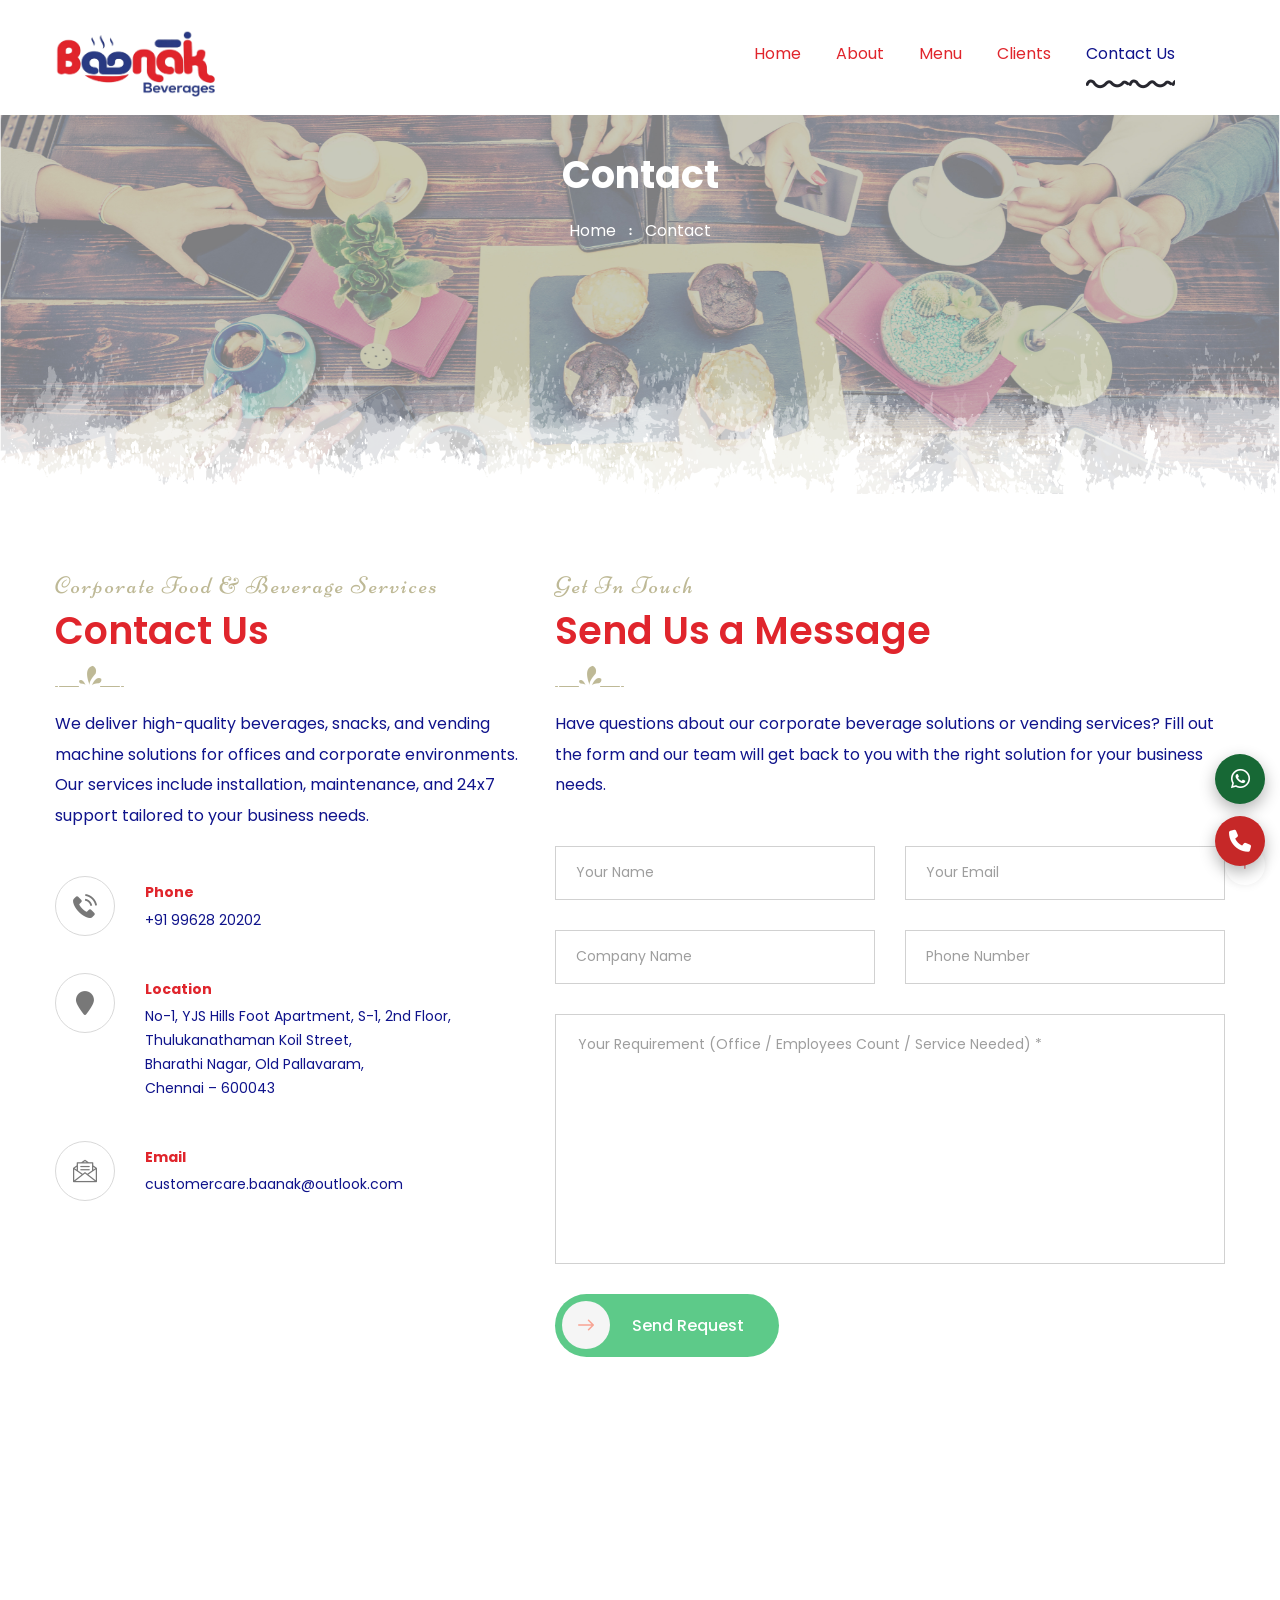
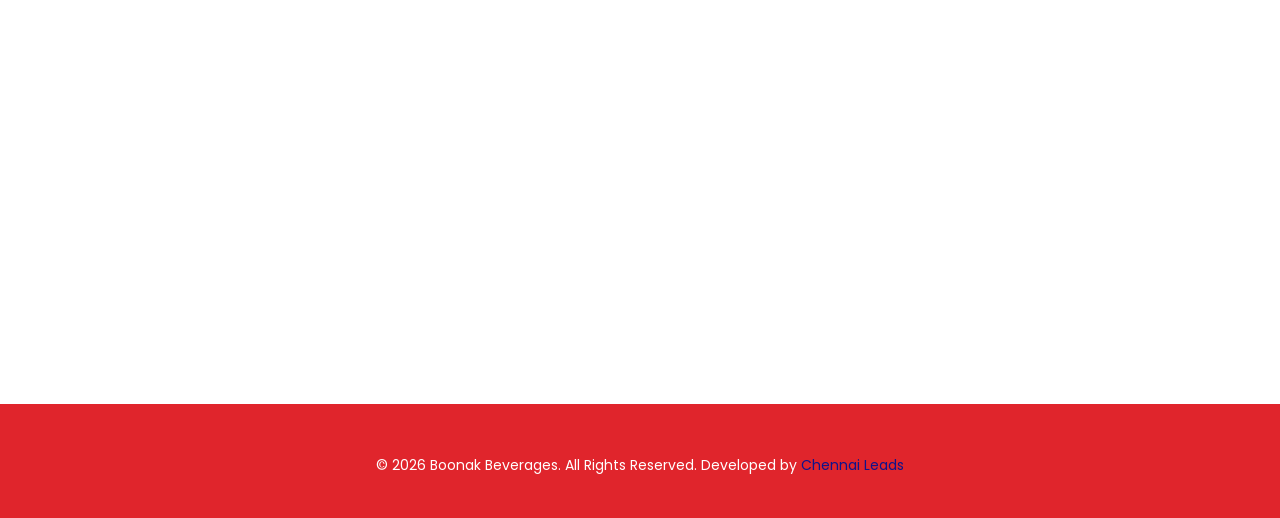
==== commit 3aaa5028: "Update contact.html" ====
--- a/contact.html
+++ b/contact.html
@@ -330,11 +330,7 @@
             <!-- Form Column -->
             <div class="form-column col-lg-7 col-md-12 col-sm-12">
                 <div class="inner-column">
-                    
-                    <div class="contact-form">
-                        <form method="post" action="#" id="contact-form">
-                            <div class="row clearfix">
-                                 <div class="sec-title">
+                     <div class="sec-title">
     <div class="title">Get in Touch</div>
     <h2>Send Us a Message</h2>
     <div class="separate"></div>
@@ -344,6 +340,10 @@
         for your business needs.
     </div>
 </div>
+                    <div class="contact-form">
+                        <form method="post" action="#" id="contact-form">
+                            <div class="row clearfix">
+                                 
                                 
                                 <div class="col-lg-6 col-md-6 col-sm-12 form-group">
                                     <input type="text" name="username" placeholder="Your Name" required>
@@ -485,4 +485,4 @@
 </body>
 
 <!-- Mirrored from preview.designtone.xyz/html/foodily/contact.html by HTTrack Website Copier/3.x [XR&CO'2014], Thu, 09 Apr 2026 11:08:26 GMT -->
-</html>+</html>
--- a/css/style.css
+++ b/css/style.css
@@ -244,7 +244,7 @@
 	padding-top:150px;
 	padding-bottom:0px;
 	/* background-color:#ceba20; */
-		background-image: url(/images/slider2.png);
+		background-image: url('../images/slider2.png');
 
 }
 
@@ -7488,4 +7488,4 @@
 	opacity:0.5;
 	-webkit-filter: grayscale(100%);
 	filter: grayscale(100%);
-}+}
